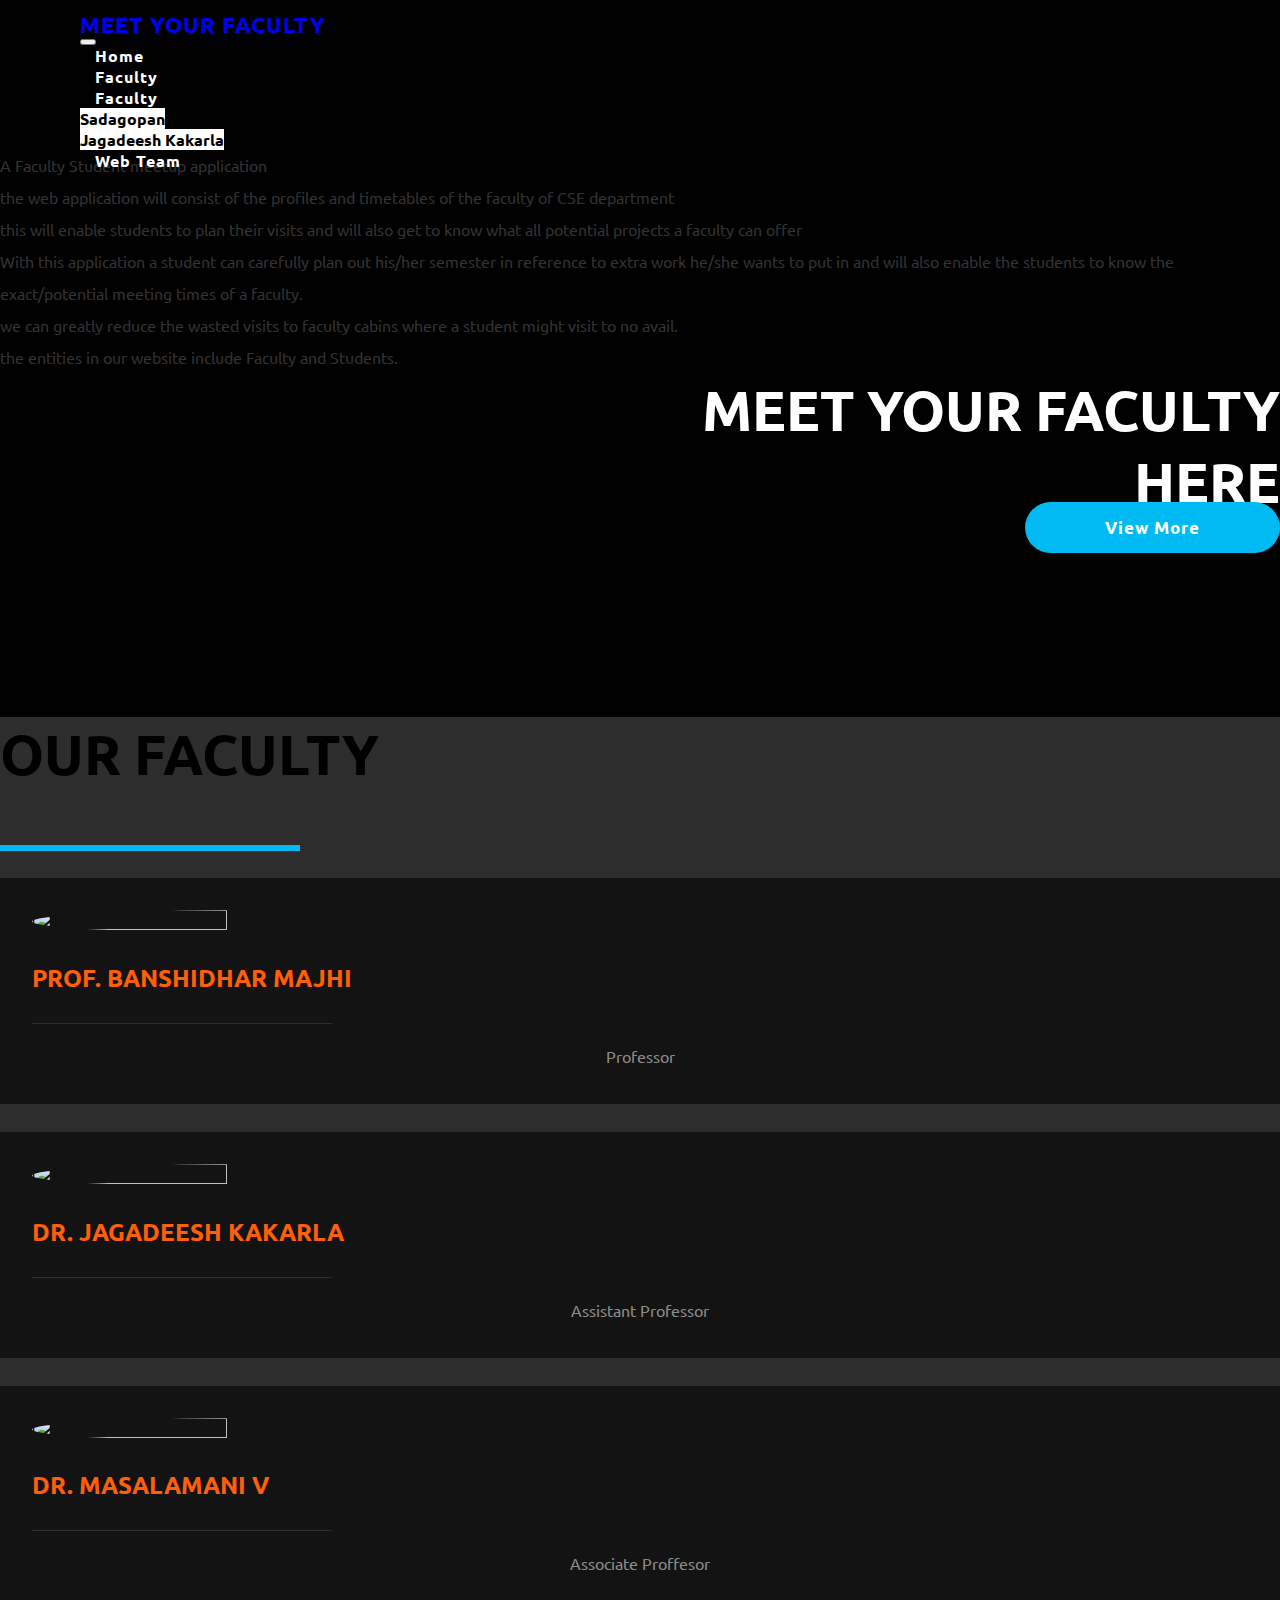
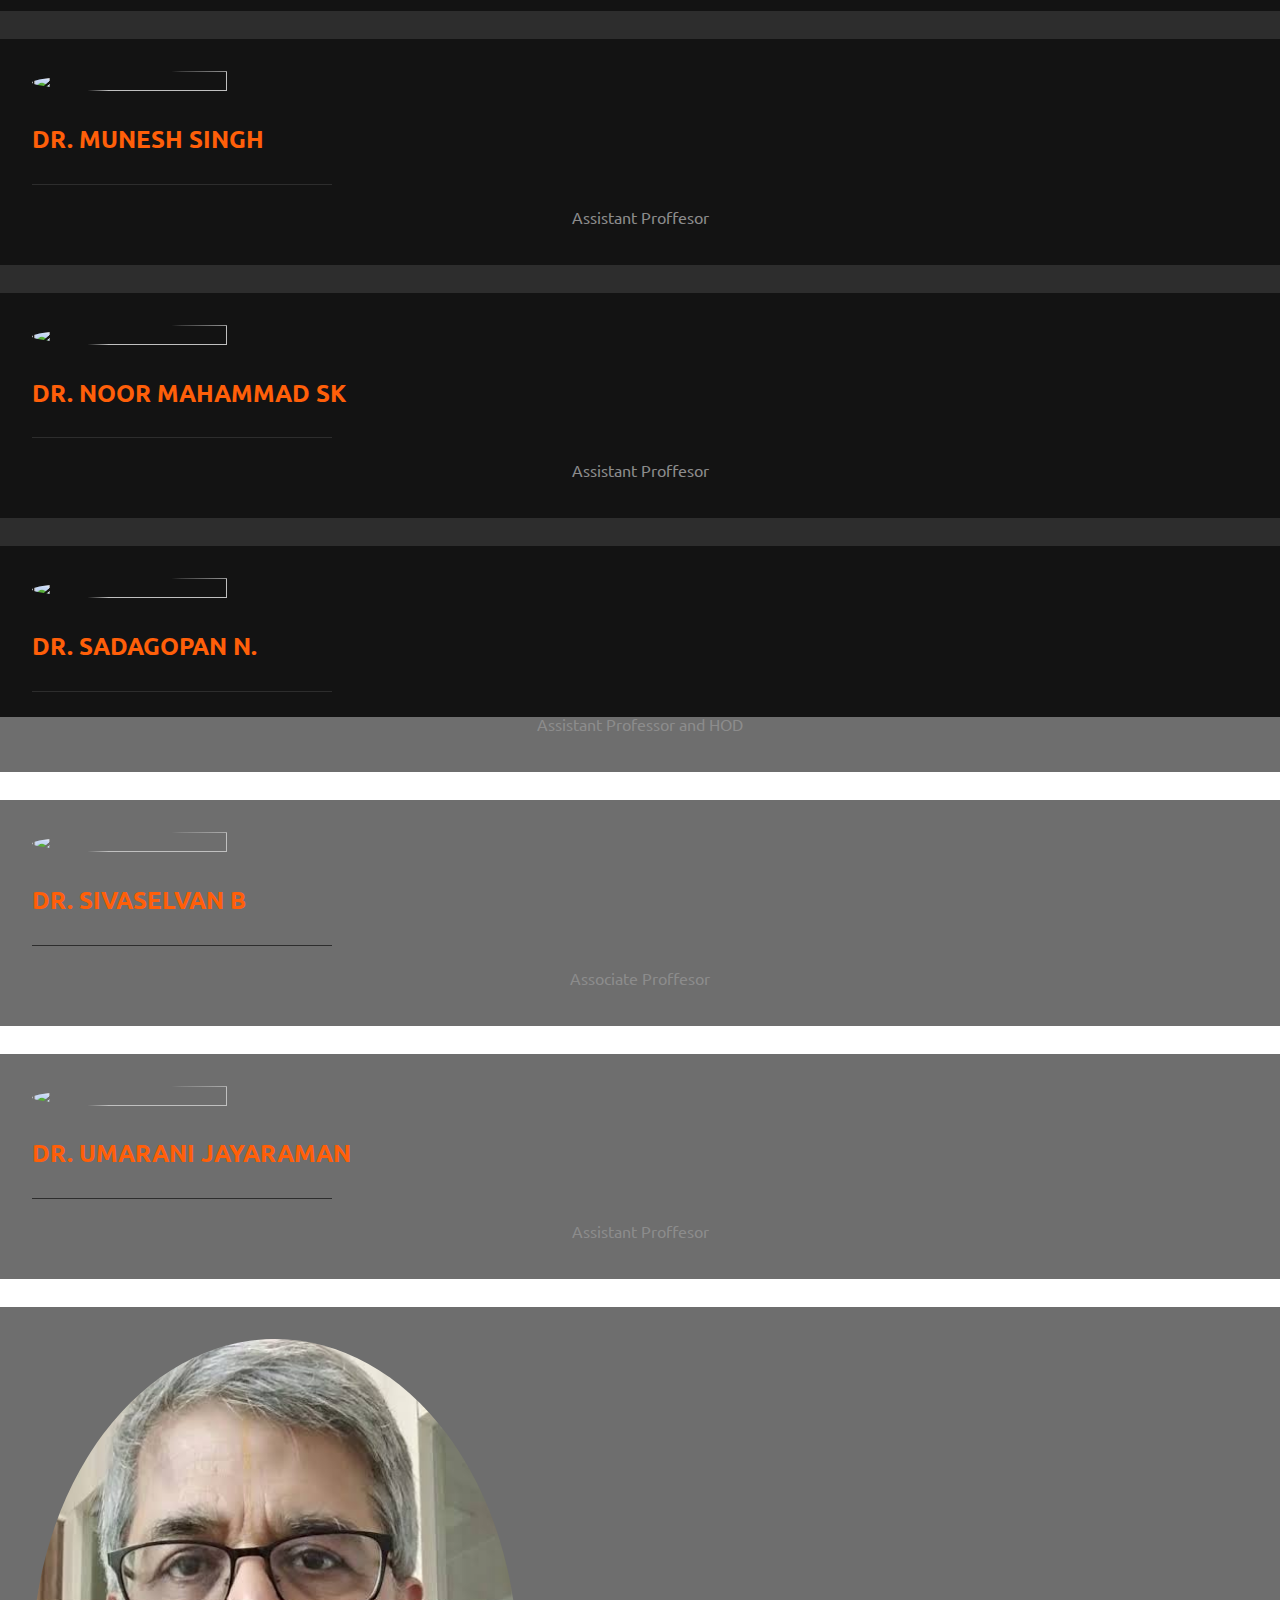
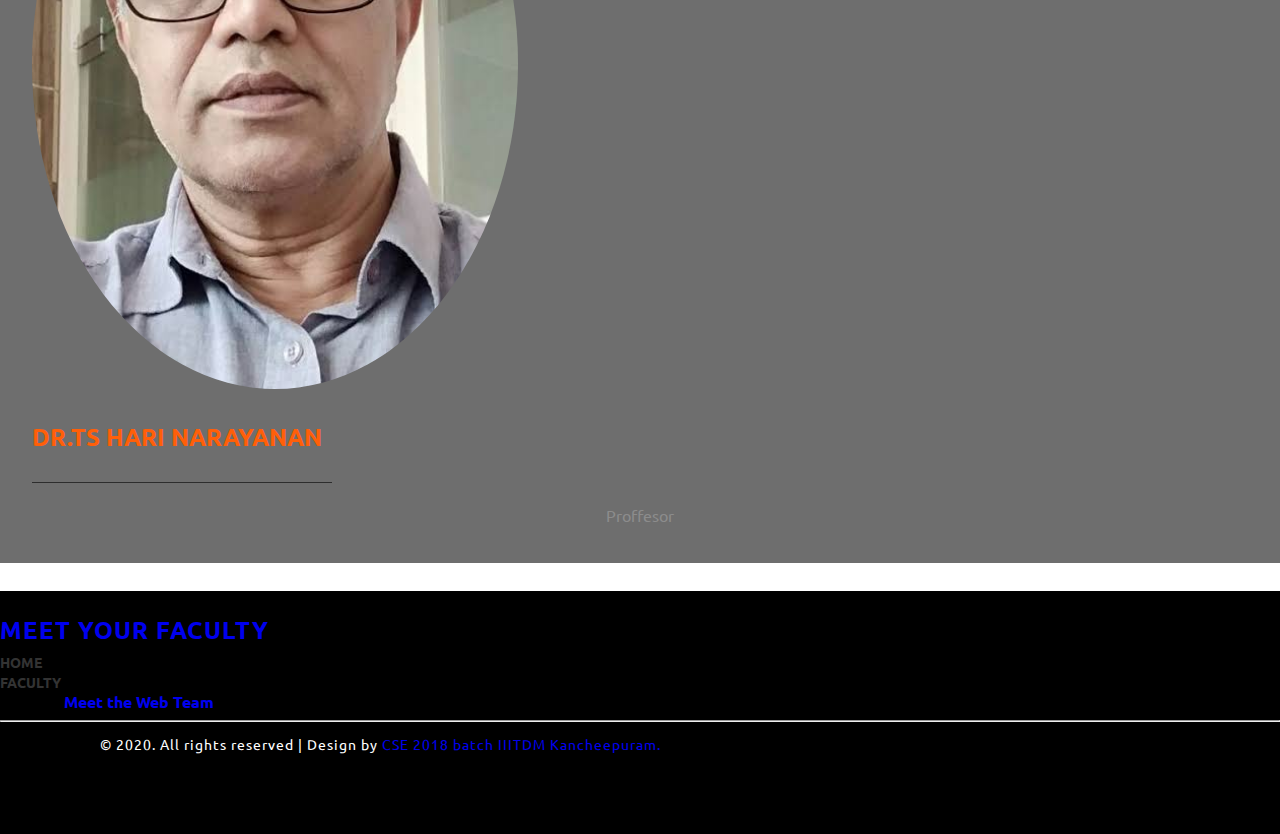
==== index.html @ 8fcb15cd "cpyrt" ====
<!DOCTYPE html>
<html lang="zxx">
  <head>
    <title>Meet your faculty - IIITDM</title>
    <meta name="viewport" content="width=device-width, initial-scale=1" />
    <meta charset="utf-8" />
    <meta
      name="keywords"
      content="Lite Responsive web template, Bootstrap Web Templates, Flat Web Templates, Android Compatible web template, 
	SmartPhone Compatible web template, free WebDesigns for Nokia, Samsung, LG, Sony Ericsson, Motorola web design"
    />
    <script>
      addEventListener(
        "load",
        function() {
          setTimeout(hideURLbar, 0);
        },
        false
      );

      function hideURLbar() {
        window.scrollTo(0, 1);
      }
    </script>
    <!-- Custom Theme files -->
    <link
      href="css/bootstrap.css"
      type="text/css"
      rel="stylesheet"
      media="all"
    />
    <link href="css/style.css" type="text/css" rel="stylesheet" media="all" />
    <!-- font-awesome icons -->
    <link href="css/fontawesome-all.min.css" rel="stylesheet" />
    <!-- //Custom Theme files -->
    <!-- online-fonts -->
    <link
      href="//fonts.googleapis.com/css?family=Ubuntu:300,300i,400,400i,500,500i,700,700i"
      rel="stylesheet"
    />
    <!-- //online-fonts -->
  </head>

  <body>
    <!-- banner -->
    <div class="banner" id="home">
      <!-- header -->
      <header>
        <nav
          class="navbar navbar-expand-lg navbar-light bg-gradient-secondary pt-3"
        >
          <h1>
            <a class="navbar-brand text-white" href="index.html">
              <i class="fab fa-laravel" style="color: rgb(0, 118, 251);"></i>MEET YOUR FACULTY
            </a>
          </h1>
          <button
            class="navbar-toggler ml-md-auto"
            type="button"
            data-toggle="collapse"
            data-target="#navbarSupportedContent"
            aria-controls="navbarSupportedContent"
            aria-expanded="false"
            aria-label="Toggle navigation"
          >
            <span class="navbar-toggler-icon"></span>
          </button>
          <div class="collapse navbar-collapse" id="navbarSupportedContent">
            <ul class="navbar-nav ml-lg-auto text-center">
              <li class="nav-item scroll  mr-3 mt-lg-0 mt-3">
                <a class="nav-link" href="index.html">
                  Home
                </a>
              </li>
              <li class="nav-item  mr-3 mt-lg-0 mt-3">
                <a class="nav-link scroll" href="#services">Faculty</a>
              </li>
              <li class="nav-item dropdown mr-3 mt-lg-0 mt-3">
                <a
                  class="nav-link dropdown-toggle"
                  href="#"
                  id="navbarDropdown"
                  role="button"
                  data-toggle="dropdown"
                  aria-haspopup="true"
                  aria-expanded="false"
                >
                  Faculty
                </a>
                <div class="dropdown-menu" aria-labelledby="navbarDropdown">
                  <a class="dropdown-item scroll" href="#process">Sadagopan</a>
                  <div class="dropdown-divider"></div>
                  <a class="dropdown-item scroll" href="#partners">Jagadeesh Kakarla</a>
                </div>
              </li>
              <li class="nav-item scroll  mr-3 mt-lg-0 mt-3">
                <a class="nav-link" href="webteam.html">
                  Web Team
                </a>
              </li>
            </ul>
          </div>
        </nav>
      </header>
      <!-- //header -->
      <div class="container">
        <!-- banner-text -->
        <div class="banner-text">
          <p style="margin-top: -30px;">
            A Faculty Student meetup application<br />
            the web application will consist of the profiles and timetables of
            the faculty of CSE department<br />
            this will enable students to plan their visits and will also get to
            know what all potential projects a faculty can offer<br />
            With this application a student can carefully plan out his/her
            semester in reference to extra work he/she wants to put in and will
            also enable the students to know the exact/potential meeting times
            of a faculty.<br />
            we can greatly reduce the wasted visits to faculty cabins where a
            student might visit to no avail.<br />
            the entities in our website include Faculty and Students.
          </p>
          <div class="slider-info">
            <h3><span>meet your faculty here </span></h3>
            <a
              class="btn btn-primary mt-lg-5 mt-3 agile-link-bnr scroll"
              href="#services"
              role="button"
              >View More</a
            >
          </div>
        </div>
      </div>
    </div>
    <!-- register -->

    <!-- services -->
    <div class="agileits-services py-5" id="services" style="height: 1600px;">
      <div class="container py-sm-5">
        <div class="title-wthree text-center">
          <h3 class="agile-title   text-white">
            our faculty
          </h3>
          <span style="width: 300px;"></span>
        </div>
        <div class="agileits-services-row row  py-sm-5">
          <div class="col-lg-4 card_space">
            <div class="agileits-services-grids mt-lg-0 mt-5" style="height: 100%;">
              <img
                src="prof_image/prof. Banshidhar Majhi.jpeg"
                alt=""
                class="img-fluid ro"
                style="width:40%;height:40%;border-radius: 50%;"
              />
              <h4 class="sec-title">Prof. Banshidhar Majhi</h4>
              <span style="width: 300px;"></span>
              <center><p>Professor</p></center>
            </div>
          </div>
          <div class="col-lg-4 card_space">
            <div class="agileits-services-grids mt-lg-0 mt-5"style="height: 100%;">
              <img
                src="prof_image/Dr. Jagadeesh Kakarla.jpeg"
                alt=""
                class="img-fluid"
                style="width:40%;height:40%;border-radius: 50%;"
              />
              <h4 class="sec-title">Dr. Jagadeesh Kakarla</h4>
              <span style="width: 300px;"></span>
              <center><p>Assistant Professor</p></center>
            </div>
          </div>
          <div class="col-lg-4 card_space">
            <div class="agileits-services-grids mt-lg-0 mt-5"style="height: 100%;">
              <img
                src="prof_image/Dr. Masalamani V.jpeg"
                alt=""
                class="img-fluid"
                style="width:40%;height:40%;border-radius: 50%;"
              />
              <h4 class="sec-title">Dr. Masalamani V</h4>
              <span style="width: 300px;"></span>
              <center><p>Associate Proffesor</p></center>
            </div>
          </div>
          <div class="col-lg-4 card_space">
            <div class="agileits-services-grids mt-lg-0 mt-5"style="height: 100%;">
              <img
                src="prof_image/Dr. Munesh Singh.png"
                alt=""
                class="img-fluid"
                style="width:40%;height:40%;border-radius: 50%;"
              />
              <h4 class="sec-title">Dr. Munesh Singh</h4>
              <span style="width: 300px;"></span>
              <center><p>Assistant Proffesor</p></center>
            </div>
          </div>
          <div class="col-lg-4 card_space">
            <div class="agileits-services-grids mt-lg-0 mt-5"style="height: 100%;">
              <img
                src="prof_image/Dr. Noor Mahammad SK.jpeg"
                alt=""
                class="img-fluid"
                style="width:40%;height:40%;border-radius: 50%;"
              />
              <h4 class="sec-title">Dr. Noor Mahammad SK</h4>
              <span style="width: 300px;"></span>
              <center><p>Assistant Proffesor</p></center>
            </div>
          </div>
          <div class="col-lg-4 card_space">
            <div class="agileits-services-grids mt-lg-0 mt-5"style="height: 100%;">
              <img
                src="prof_image/Dr. Sadagopan N.jpeg"
                alt=""
                class="img-fluid"
                style="width:40%;height:40%;border-radius: 50%;"
              />
              <h4 class="sec-title">Dr. Sadagopan N.</h4>
              <span style="width: 300px;"></span>
              <center><p>Assistant Professor and HOD</p></center>
            </div>
          </div>
          <div class="col-lg-4 card_space">
            <div class="agileits-services-grids mt-lg-0 mt-5"style="height: 100%;">
              <img
                src="prof_image/Dr. Sivaselvan B.jpeg"
                alt=""
                class="img-fluid"
                style="width:40%;height:40%;border-radius: 50%;"
              />
              <h4 class="sec-title">Dr. Sivaselvan B</h4>
              <span style="width: 300px;"></span>
              <center><p>Associate Proffesor</p></center>
            </div>
          </div>
          <div class="col-lg-4 card_space">
            <div class="agileits-services-grids mt-lg-0 mt-5"style="height: 100%;">
              <img
                src="prof_image/Dr. Umarani Jayaraman.jpeg"
                alt=""
                class="img-fluid"
                style="width:40%;height:40%;border-radius: 50%;"
              />
              <h4 class="sec-title">Dr. Umarani Jayaraman</h4>
              <span style="width: 300px;"></span>
              <center><p>Assistant Proffesor</p></center>
            </div>
          </div>
          <div class="col-lg-4 card_space">
            <div class="agileits-services-grids mt-lg-0 mt-5"style="height: 100%;">
              <img
                src="prof_image/TSH.jpeg"
                alt=""
                class="img-fluid"
                style="width:40%;height:40%;border-radius: 50%;"
              />
              <h4 class="sec-title">Dr.TS Hari Narayanan</h4>
              <span style="width: 300px;"></span>
              <center><p>Proffesor</p></center>
            </div>
          </div>
        </div>
      </div>
    <!-- //services -->
    <!-- //container -->
    <!-- //banner -->
    <!-- //contact -->
    <div class="text-sm-left text-center" style="background-color: black;">
      <div class="container py-4 py-sm-5"  >
        <h2>
          <a class="navbar-brand text-white" href="index.html">
            <i class="fab fa-laravel"></i> Meet your faculty
          </a>
        </h2>
        <div class="row py-sm-5 py-3">
          <div class="col-lg-2 col-md-4 col-sm-6">
            <ul class="list-agileits">
              <li>
                <a href="#home" class="nav-link scroll"> Home </a>
              </li>
              <li class="my-2">
                <a href="#services" class="nav-link scroll"> Faculty </a>
              </li>
              <!-- <li class="mb-2">
                <a href="#partners" class="nav-link scroll "> </a>
              </li>
              <li>
                <a href="#contact" class="nav-link scroll"> </a>
              </li>
            </ul> -->
          </div>
          <div class="col-lg-2 col-md-4 col-sm-6 mt-sm-5">
            <ul class="list-agileits">
              <li>
                <a href="#register" class="nav-link scroll"> </a>
              </li>
              <li class="my-2">
                <a href="#" class="nav-link"> </a>
              </li>
              <li class="my-2">
                <a href="#" class="nav-link"> </a>
              </li>
            </ul>
          </div>
          <div class="offset-lg-5"></div>
          <div class="col-lg-3 col-md-4 footer-end-grid mt-md-0 mt-sm-5">
            <!-- <div class="fv3-contact">
              <span class="fas fa-phone mr-2"></span>
              <p class="d-inline"></p>
            </div>
            <div class="fv3-contact">
              <span class="fas fa-mobile mr-2"></span>
              <p class="d-inline"></p>
            </div>
            <div class="fv3-contact">
              <span class="fas fa-envelope-open mr-2"></span>
              <p class="d-inline">
                <a href="mailto:example@email.com"></a>
              </p> -->
              <a href="webteam.html" target="blank" ><strong> Meet the Web Team </strong> </a>
            </div>
          </div>
        </div>
        <hr />
        <div class="d-flex justify-content-between pt-lg-5   footer-bottom-cpy" style="padding-bottom: 3%;">
          <div class="cpy-right text-center">
            <p style="margin-left: 100px;">
              © 2020. All rights reserved | Design by
              <a href="http://w3layouts.com" class="text-white">
                CSE 2018 batch IIITDM Kancheepuram.</a
              >
            </p>
          </div>
          <div class="social-icons pb-md-0 pb-4" style="margin-right: 200px;">
            <ul class="social-iconsv2 agileinfo text-center">
              <li class="ml-lg-5">
                <a href="#">
                  <i class="fab fa-facebook-f"></i>
                </a>
              </li>
              <li>
                <a href="#">
                  <i class="fab fa-twitter"></i>
                </a>
              </li>
              <li>
                <a href="#">
                  <i class="fab fa-google-plus-g"></i>
                </a>
              </li>
              <li>
                <a href="#">
                  <i class="fab fa-linkedin-in"></i>
                </a>
              </li>
            </ul>
          </div>
        </div>
      </div>
    <!-- //footer -->
    <!-- js -->
    <script src="js/jquery-2.2.3.min.js"></script>
    <!-- //js -->
    <!-- script for password match -->
    <script>
      window.onload = function() {
        document.getElementById("password1").onchange = validatePassword;
        document.getElementById("password2").onchange = validatePassword;
      };

      function validatePassword() {
        var pass2 = document.getElementById("password2").value;
        var pass1 = document.getElementById("password1").value;
        if (pass1 != pass2)
          document
            .getElementById("password2")
            .setCustomValidity("Passwords Don't Match");
        else document.getElementById("password2").setCustomValidity("");
        //empty string means no validation error
      }
    </script>
    <!-- script for password match -->
    <!-- start-smooth-scrolling -->
    <script src="js/move-top.js"></script>
    <script src="js/easing.js"></script>
    <script>
      jQuery(document).ready(function($) {
        $(".scroll").click(function(event) {
          event.preventDefault();

          $("html,body").animate(
            {
              scrollTop: $(this.hash).offset().top
            },
            1000
          );
        });
      });
    </script>
    <!-- //end-smooth-scrolling -->
    <!-- smooth-scrolling-of-move-up -->
    <script>
      $(document).ready(function() {
        /*
            var defaults = {
                containerID: 'toTop', // fading element id
                containerHoverID: 'toTopHover', // fading element hover id
                scrollSpeed: 1200,
                easingType: 'linear' 
            };
            */

        $().UItoTop({
          easingType: "easeOutQuart"
        });
      });
    </script>
    <script src="js/SmoothScroll.min.js"></script>
    <!-- //smooth-scrolling-of-move-up -->
    <!-- Bootstrap core JavaScript
================================================== -->
    <!-- Placed at the end of the document so the pages load faster -->
    <script src="js/bootstrap.js"></script>
  </body>
</html>
---- css/style.css ----
/*--Author: W3Layouts
	Author URL: http://w3layouts.com
	License: Creative Commons Attribution 3.0 Unported
	License URL: http://creativecommons.org/licenses/by/3.0/
 --*/

body {
  margin: 0;
  font-family: "Ubuntu", sans-serif;
  background: #fff;
}

body a,
.slider-info a {
  transition: 0.5s all;
  -webkit-transition: 0.5s all;
  -moz-transition: 0.5s all;
  -o-transition: 0.5s all;
  -ms-transition: 0.5s all;
  text-decoration: none;
  outline: none;
}

.card_space {
  margin-bottom: 28px;
}

h1,
h2,
h3,
h4,
h5,
h6 {
  margin: 0;
  font-family: "Ubuntu", sans-serif;
}

p {
  margin: 0;
  color: #333;
  font-size: 1em;
  line-height: 2;
}

ul {
  margin: 0;
  padding: 0;
}

ul {
  list-style-type: none;
}

body a:hover {
  text-decoration: none;
}

body a:focus {
  outline: none;
  text-decoration: none;
}

.list-group-item {
  background-color: transparent;
}

/*-- bottom-to-top --*/

#toTop {
  display: none;
  text-decoration: none;
  position: fixed;
  bottom: 24px;
  right: 3%;
  overflow: hidden;
  z-index: 999;
  width: 32px;
  height: 32px;
  border: none;
  text-indent: 100%;
  background: url(../images/move-top.png) no-repeat 0px 0px;
}

#toTopHover {
  width: 32px;
  height: 32px;
  display: block;
  overflow: hidden;
  float: right;
  opacity: 0;
  -moz-opacity: 0;
  filter: alpha(opacity=0);
}

/*-- //bottom-to-top --*/

/* header */

header h1,
footer h2 {
  line-height: 0;
}

.navbar-light {
  padding: 1em 5em;
  position: absolute;
  z-index: 999;
  width: 100%;
  left: 0;
}

a.navbar-brand {
  font-family: "Ubuntu", sans-serif;
  text-transform: uppercase;
  font-weight: 800;
  font-size: 0.7em;
  letter-spacing: 1px;
}

a.navbar-brand i {
  color: rgba(0, 0, 0, 0.18);
  font-size: 2em;
}

.navbar-light .navbar-nav .nav-link {
  font-weight: 600;
  text-transform: capitalize;
  color: #fff;
  padding: 4px 15px;
  letter-spacing: 1px;
  -webkit-transition: 0.5s all ease;
  -moz-transition: 0.5s all ease;
  -o-transition: 0.5s all ease;
  -ms-transition: 0.5s all ease;
}

.navbar-light .navbar-nav .nav-link:hover,
.navbar-light .navbar-nav .nav-link:focus,
.navbar-light .navbar-nav .show > .nav-link,
.navbar-light .navbar-nav .active > .nav-link,
.navbar-light .navbar-nav .nav-link.show,
.navbar-light .navbar-nav .nav-link.active {
  color: #000000;
  background: #fff;
  border-radius: 5px;
  box-shadow: 0 20px 5px -10px rgba(0, 0, 0, 0.15);
  transform: translateY(5px);
  transform: translateY(5px);
  -ms-transform: translateY(5px);
  -o-transform: translateY(5px);
  -webkit-transform: translateY(5px);
}

.dropdown-item {
  color: #fff;
}

.dropdown-item,
.dropdown-item.active,
.dropdown-item:active {
  background-color: white;
  color: #000 !important;
  font-weight: 600;
}

.w3ls-btn {
  letter-spacing: 1px;
  font-weight: 600;
  background: transparent;
  border: 2px solid #fff;
  padding: 4px 15px;
  background: #eee;
}

/*-- //header --*/

/* banner */

.banner {
  background-color: #000;
  /*background: url() center no-repeat;
	-webkit-background-size: cover;
	-moz-background-size: cover;
	-o-background-size: cover;
	-ms-background-size: cover;
	background-size: cover;
	position: relative; */
}

.inner-banner {
  background: url(../images/bg.jpg) no-repeat;
  -webkit-background-size: cover;
  -moz-background-size: cover;
  -o-background-size: cover;
  -ms-background-size: cover;
  background-size: cover;
  min-height: 200px;
  position: relative;
}

.banner-text {
  padding: 14vw 0;
  box-sizing: border-box;
}

.slider-info {
  text-align: right;
  width: 600px;
  margin-left: auto;
}

.slider-info h3 {
  font-size: 4em;
  text-transform: uppercase;
  color: #fff;
  font-weight: 600;
}

.agile-link-bnr {
  padding: 15px 80px;
  color: #fff;
  font-weight: 600;
  letter-spacing: 1px;
  font-size: 17px;
  background: #00bbf3;
  border: none;
  border-radius: 30px;
}

.agile-link-cnt {
  padding: 15px 40px;
  color: #fff;
  letter-spacing: 2px;
  font-size: 16px;
  background: #00bbf3;
  border: none;
  border-radius: 30px;
  text-transform: uppercase;
}

footer {
  background: #000;
}

.fv3-contact {
  padding: 0.5rem 1rem;
}

ul.social-iconsv2 li {
  display: inline-block;
  border-radius: 50%;
}

ul.social-iconsv2 li a {
  text-decoration: none;
  font-size: 16px;
}

ul.social-iconsv2 li a i.fab {
  font-size: 18px;
  line-height: 38px;
  width: 30px;
  height: 37px;
  color: #000;
  margin-right: 15px;
  border-radius: 50%;
  background-color: transparent;
  transition: all 0.5s ease-in-out;
  -webkit-transition: all 0.5s ease-in-out;
  -moz-transition: all 0.5s ease-in-out;
  -o-transition: all 0.5s ease-in-out;
  -ms-transition: all 0.5s ease-in-out;
}

ul.list-agileits li a {
  color: #333;
  text-transform: uppercase;
  font-weight: 600;
  font-size: 14px;
}

ul.social-iconsv2 li:first-child a {
  color: #3b5998;
}

ul.social-iconsv2 li:last-child {
  color: #287bbc;
}

.fv3-contact p {
  font-weight: 600;
}

.fv3-contact p a {
  color: #333;
}

/* //banner */

.cpy-right p {
  letter-spacing: 1px;
  font-size: 14px;
  color: #fff;
}

/* //end fixed social */

/* login */

.modal-content {
  position: relative;
  display: -webkit-box;
  display: -ms-flexbox;
  display: flex;
  -webkit-box-orient: vertical;
  -webkit-box-direction: normal;
  -ms-flex-direction: column;
  flex-direction: column;
  width: 100%;
  pointer-events: auto;
  border: 10px solid rgba(0, 0, 0, 0.19);
  border-radius: 0.3rem;
  outline: 0;
  color: #fff;
  font-family: "Ubuntu", sans-serif;
  background: #fff;
}

.right-w3l input[type="submit"] {
  background: #00bbf3;
  border: none;
  color: #fff;
  font-size: 1em;
  text-transform: uppercase;
  font-weight: 600;
  letter-spacing: 1px;
  font-family: "Ubuntu", sans-serif;
  cursor: pointer;
}

.col-form-label {
  text-transform: uppercase;
  font-weight: 600;
  color: #000;
  font-size: 13px;
  letter-spacing: 1px;
}

.modal-header {
  background: #fff;
  color: #000;
  border: none;
  text-transform: uppercase;
  margin: 0 auto;
}

.modal-body {
  position: relative;
  -webkit-box-flex: 1;
  -ms-flex: 1 1 auto;
  flex: 1 1 auto;
  padding: 1rem;
}

/* //modal */

/*--register--*/

.w3-register {
  background: #fff;
}

.register-bottom p span {
  color: #ff5f09;
  font-size: 1.5em;
  text-transform: uppercase;
  margin-left: 5px;
}

h3.agile-title {
  font-size: 4em;
  text-transform: uppercase;
  font-weight: 800;
  color: #000;
  margin-bottom: 1em;
}

.register-bottom h5 {
  color: #777;
  font-size: 1.5em;
  border-top: 1px solid rgba(0, 0, 0, 0.1);
}

.register-bottom h5 i {
  color: #000;
}

.title-wthree span {
  background: #00bbf3;
  width: 50px;
  height: 6px;
  margin: 0 0 1.5em;
  display: inline-block;
}

.fv3-register h6 {
  text-transform: uppercase;
  color: #000;
  margin-bottom: 10px;
}

.address h5 {
  color: #000;
  text-transform: capitalize;
  font-size: 1.1em;
}

.address p a,
p.c-txt {
  color: #777;
}

.address p a:hover {
  color: #000;
}

form.register-wthree label {
  line-height: 2.5;
  color: #000;
  font-weight: 600;
  text-transform: uppercase;
}

form.register-wthree label span {
  color: #00bbf3;
}

.btn-agile {
  background: #000;
  color: #fff;
  padding: 15px 10px;
  border-radius: 30px;
  text-transform: uppercase;
  font-weight: 600;
  letter-spacing: 1px;
}

form.register-wthree .form-control {
  border-radius: 0;
  border: none;
  background: #eee;
}

.register-top1 h5 {
  font-size: 2em;
}

.address h5 {
  font-size: 1.5em;
}

/*--//register--*/

/* services */

#services {
  background: #2d2d2d;
}

h4.sec-title {
  margin: 1.2em 0;
  text-transform: uppercase;
  color: #ff5f09;
  font-size: 1.5em;
}

h4.sec-title1 {
  margin: 0 1.2em;
  text-transform: uppercase;
  color: #000;
  font-size: 1.5em;
}

.agileits-services-grids i {
  font-size: 2em;
  color: #d56e9b;
  width: 50px;
  height: 50px;
  line-height: 50px;
  text-align: center;
  box-shadow: 7px 4px 5px rgba(0, 0, 0, 0.37);
  border-radius: 50%;
}

.agileits-services-grids p {
  color: #8c8c8c;
}

.agileits-services-grids span {
  width: 70px;
  height: 1px;
  background: #2d2d2d;
  display: block;
  margin-bottom: 1em;
}

.agileits-services-grids {
  background: rgba(0, 0, 0, 0.57);
  padding: 2em;
}

a.service-btn {
  background: #77bce7;
  color: #fff;
  font-size: 12px;
  text-transform: capitalize;
  padding: 6px 15px;
  display: inline-block;
  margin: 10px 0 0;
  border-radius: 5px;
  letter-spacing: 1px;
}

/*-- //services --*/

/* process */

h4.sec-title1.flow-odd {
  margin-right: 4em;
  margin-left: 0;
}

span.process-circle {
  display: block;
  background: #ff5f09;
  width: 25px;
  height: 25px;
  border-radius: 50%;
  border: 5px solid #fbdcce;
}

.process-direction {
  position: absolute;
  border-top: 3px dotted #4bafe8;
  transform: rotate(115deg);
  left: -62%;
  width: 91%;
  top: 253px;
}

.process-direction2 {
  position: absolute;
  border-top: 3px dotted #4bafe8;
  transform: rotate(64deg);
  left: -61%;
  width: 90%;
  top: -234px;
}

ul.partners-icon li i {
  font-size: 9em;
  color: #777;
}

ul.partners-icon li {
  display: inline-block;
  margin: 0 2em;
}

/* //process */

/* contact */

#partners {
  background: url(../images/partners.jpg) center no-repeat;
  background-size: cover;
}

textarea {
  height: 200px;
  resize: none;
}

/* //contact */

footer {
  background: url(../images/footer.jpg) center no-repeat;
  background-size: cover;
}

.fv3-contact span {
  color: #eee;
}

h2 a.navbar-brand {
  font-family: "Ubuntu", sans-serif;
  text-transform: uppercase;
  font-weight: 800;
  font-size: 1em;
}

h2 a.navbar-brand i {
  color: rgba(0, 0, 0, 0.18);
  font-size: 2em;
}

.form-control:focus {
  box-shadow: 0 0 0 0.2rem rgba(0, 123, 255, 0);
}

.footer-end-grid {
  padding-left: 4em;
}

/* -- Responsive code -- */

@media screen and (max-width: 1600px) {
}

@media screen and (max-width: 1440px) {
}

@media screen and (max-width: 1366px) {
}

@media screen and (max-width: 1280px) {
  .slider-info h3 {
    font-size: 3.5em;
  }
  h3.agile-title {
    font-size: 3.5em;
  }
}

@media screen and (max-width: 1080px) {
  .slider-info h3 {
    font-size: 3.2em;
  }
  .footer-end-grid {
    padding-left: 0em;
  }
  ul.partners-icon li i {
    font-size: 7em;
  }
  h4.sec-title1.flow-odd {
    margin-right: 0.5em;
  }
  .process-direction {
    transform: rotate(117deg);
    left: -67%;
    width: 97%;
    top: 235px;
  }
  .process-direction2 {
    transform: rotate(63deg);
    left: -66%;
    width: 97%;
    top: -208px;
  }
}

@media screen and (max-width: 1050px) {
}

@media screen and (max-width: 1024px) {
}

@media screen and (max-width: 991px) {
  .navbar-collapse {
    background: #00bbf3;
    padding: 1em;
  }
  .dropdown-menu.show {
    text-align: center;
  }
  h3.agile-title {
    font-size: 3em;
  }
  ul.partners-icon li {
    margin: 0 1em;
  }
  ul.partners-icon li i {
    font-size: 6em;
  }
  .process-direction,
  span.process-circle,
  .process-direction2 {
    display: none;
  }
  h4.sec-title1 {
    margin: 0;
  }
}

@media screen and (max-width: 900px) {
}

@media screen and (max-width: 800px) {
  .slider-info h3 {
    font-size: 2.8em;
  }
  .agile-link-cnt {
    padding: 10px 30px;
    letter-spacing: 1px;
    font-size: 15px;
  }
}

@media screen and (max-width: 768px) {
  .agile-link-bnr {
    padding: 9px 48px;
    font-size: 15px;
  }
  h3.agile-title {
    font-size: 2.5em;
  }
}

@media screen and (max-width: 736px) {
  .slider-info {
    width: 547px;
    padding-top: 3em;
  }
  ul.partners-icon li i {
    font-size: 4.5em;
  }
  .footer-bottom-cpy {
    display: flex;
    flex-direction: column;
  }
  .cpy-right {
    order: 1;
    max-width: 100%;
  }
  social-icons {
    order: 0;
  }
}

@media screen and (max-width: 667px) {
  .slider-info h3 {
    font-size: 2.5em;
  }
}

@media screen and (max-width: 640px) {
}

@media screen and (max-width: 600px) {
  .slider-info {
    width: auto;
  }
  .slider-info h3 {
    font-size: 2.3em;
  }
}

@media screen and (max-width: 568px) {
  h3.agile-title {
    font-size: 1.8em;
  }
  .btn-agile {
    padding: 10px;
  }
  .slider-info h3 {
    font-size: 1.8em;
  }
  form.register-wthree label {
    font-size: 0.9em;
  }
}

@media screen and (max-width: 480px) {
  .navbar-light {
    padding: 1em 2em;
  }
  ul.partners-icon li i {
    font-size: 3.5em;
  }
  h4.sec-title1 {
    font-size: 1.2em;
  }
  .agile-link-bnr {
    padding: 7px 30px;
    font-size: 14px;
  }
  .agile-link-cnt {
    padding: 8px 30px;
    letter-spacing: 0px;
    font-size: 14px;
  }
}

@media screen and (max-width: 414px) {
  a.navbar-brand i {
    font-size: 1.5em;
  }
  ul.partners-icon li {
    margin: 0 0.5em;
  }
}

@media screen and (max-width: 384px) {
  .agile-link-bnr {
    padding: 6px 25px;
    font-size: 14px;
    letter-spacing: 0;
  }
  h3.agile-title {
    font-size: 1.5em;
  }
  ul.partners-icon li {
    display: block;
  }
}

@media screen and (max-width: 375px) {
  .slider-info h3 {
    font-size: 1.6em;
  }
}

@media screen and (max-width: 320px) {
  .register-bottom h5 {
    font-size: 1.3em;
  }
}

/* -- //Responsive code -- */
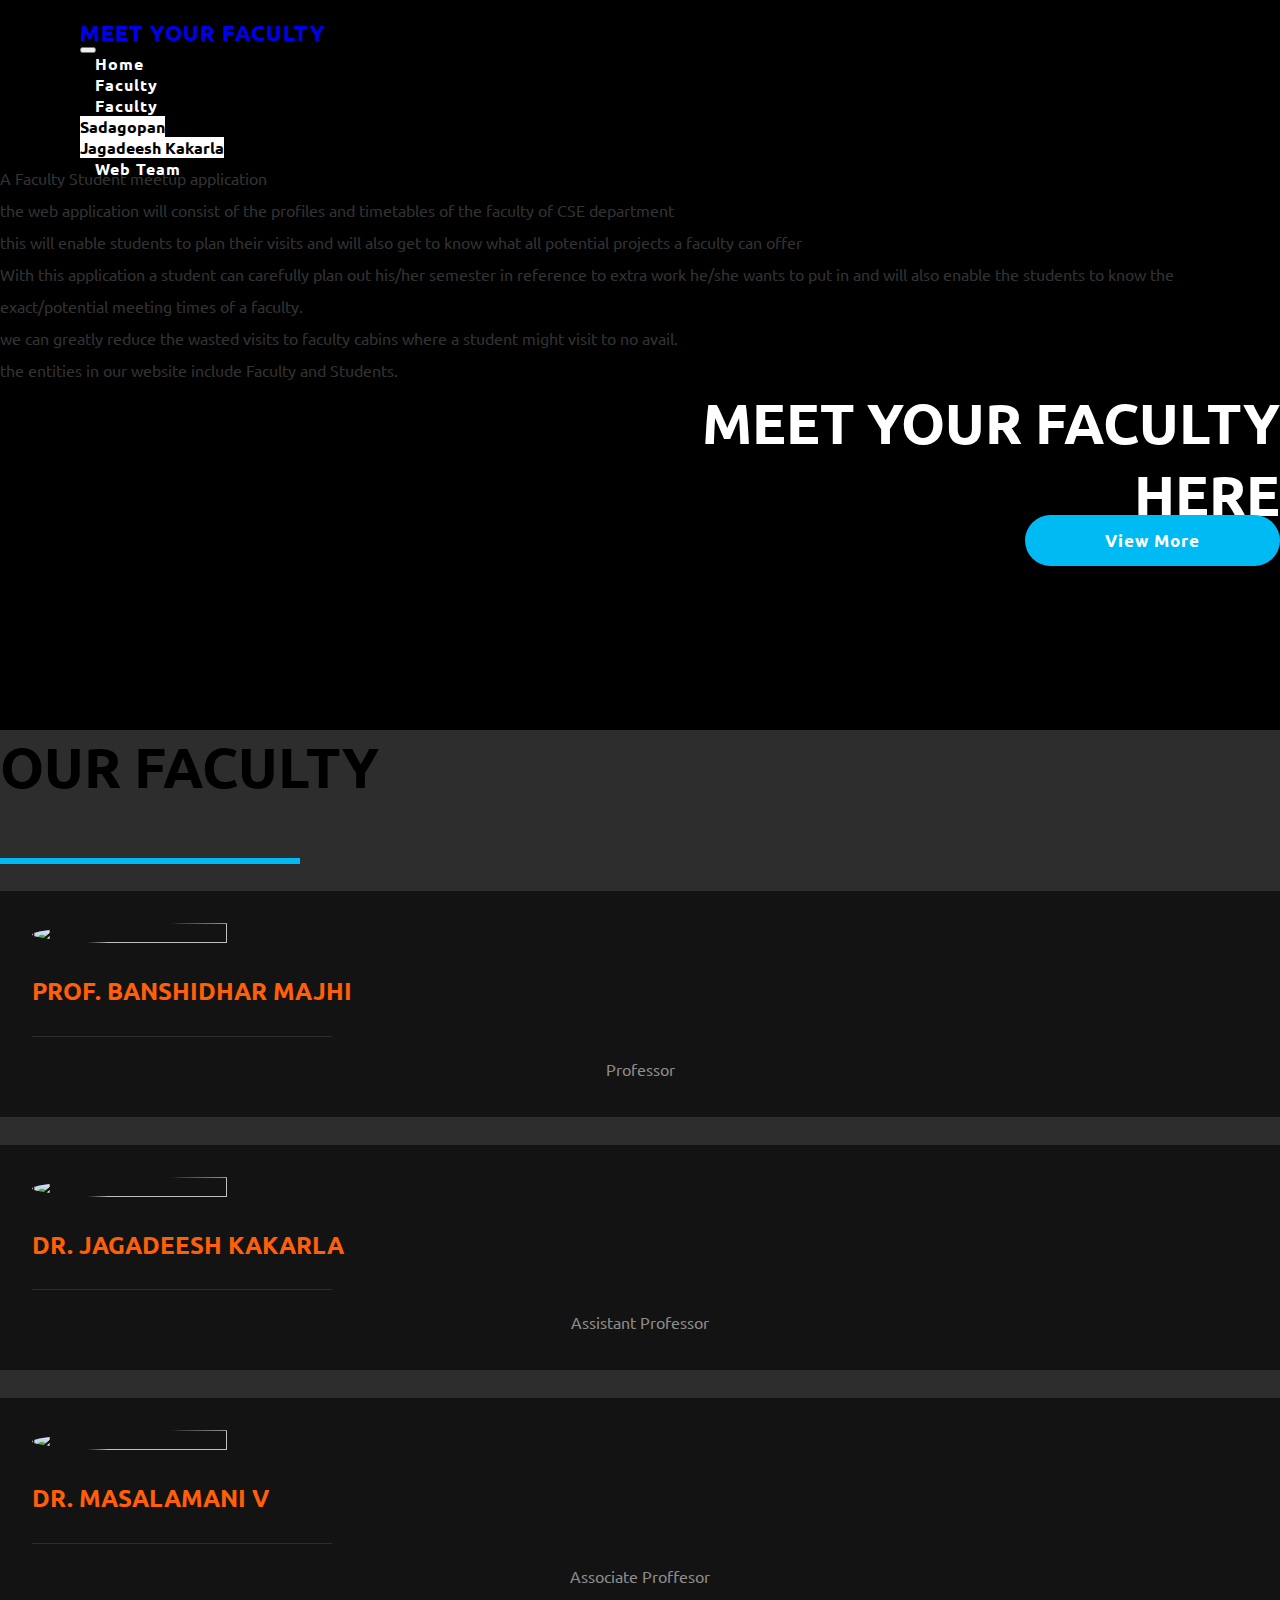
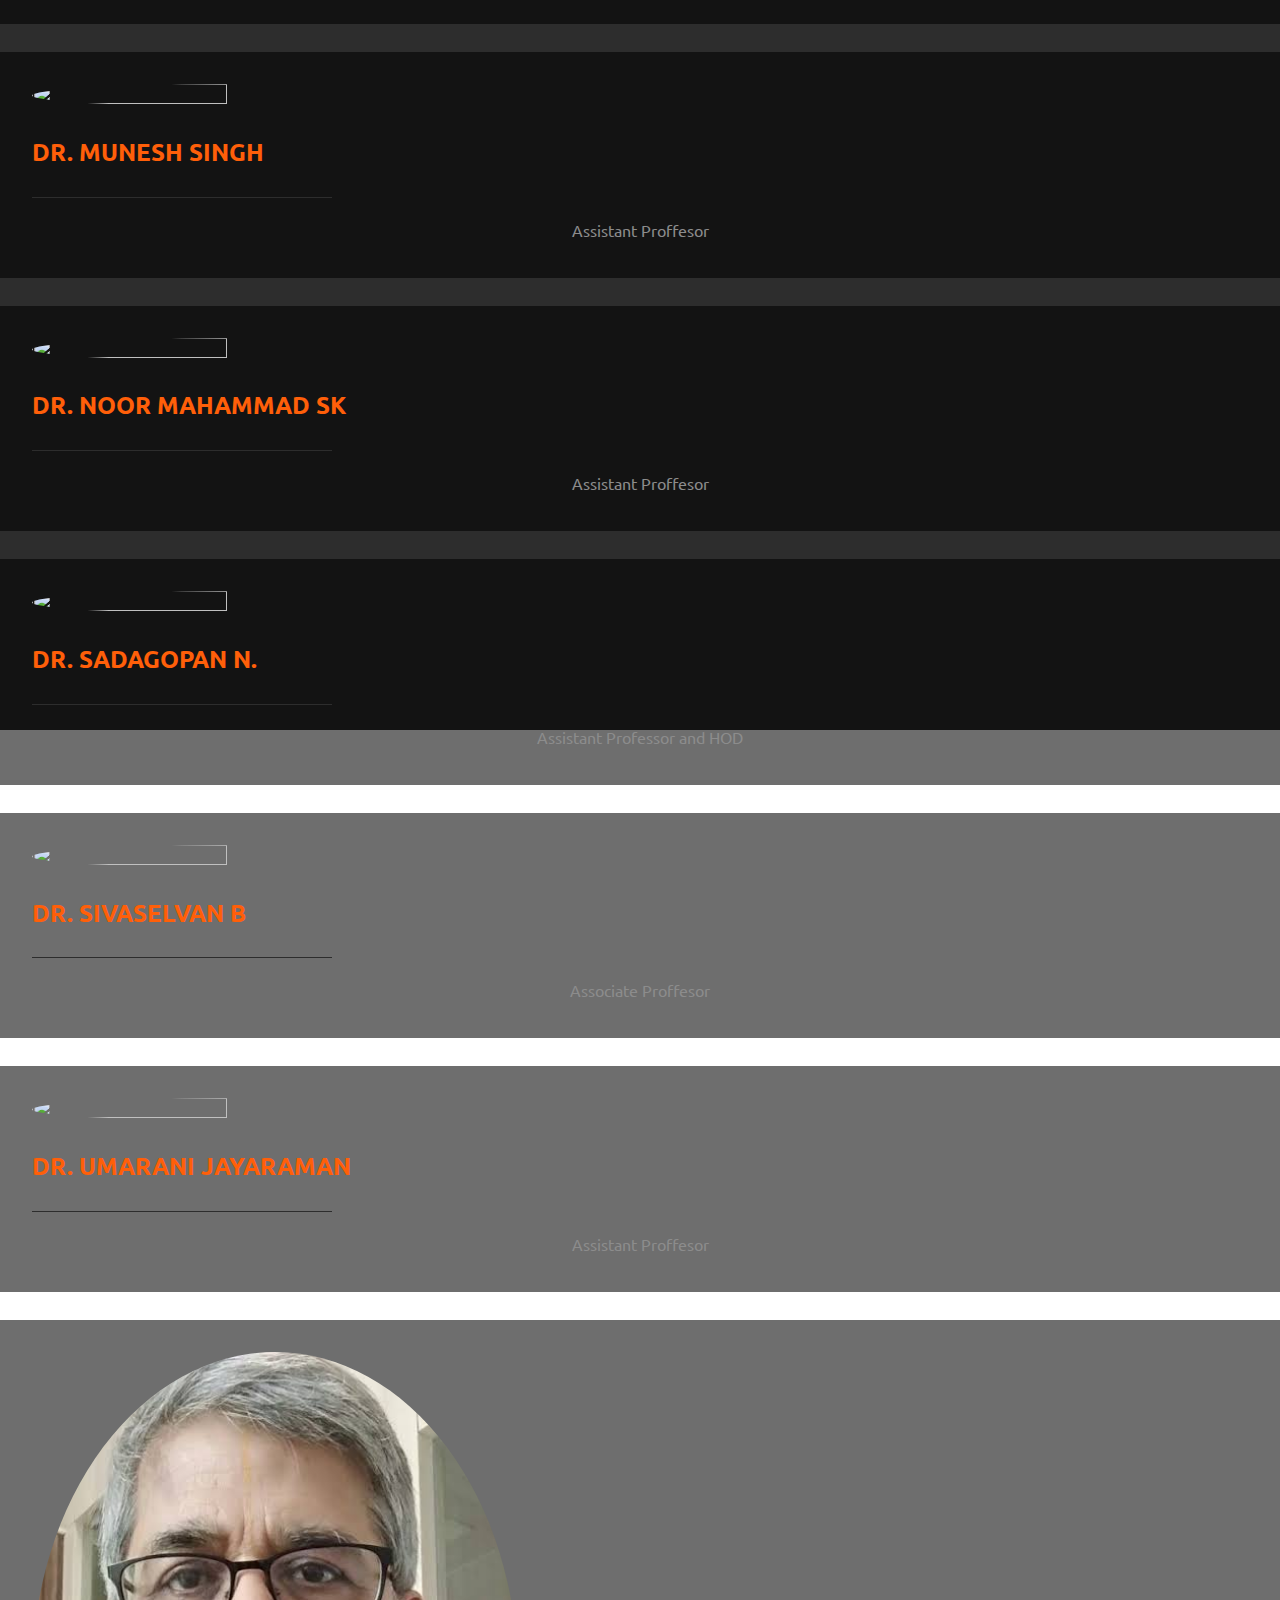
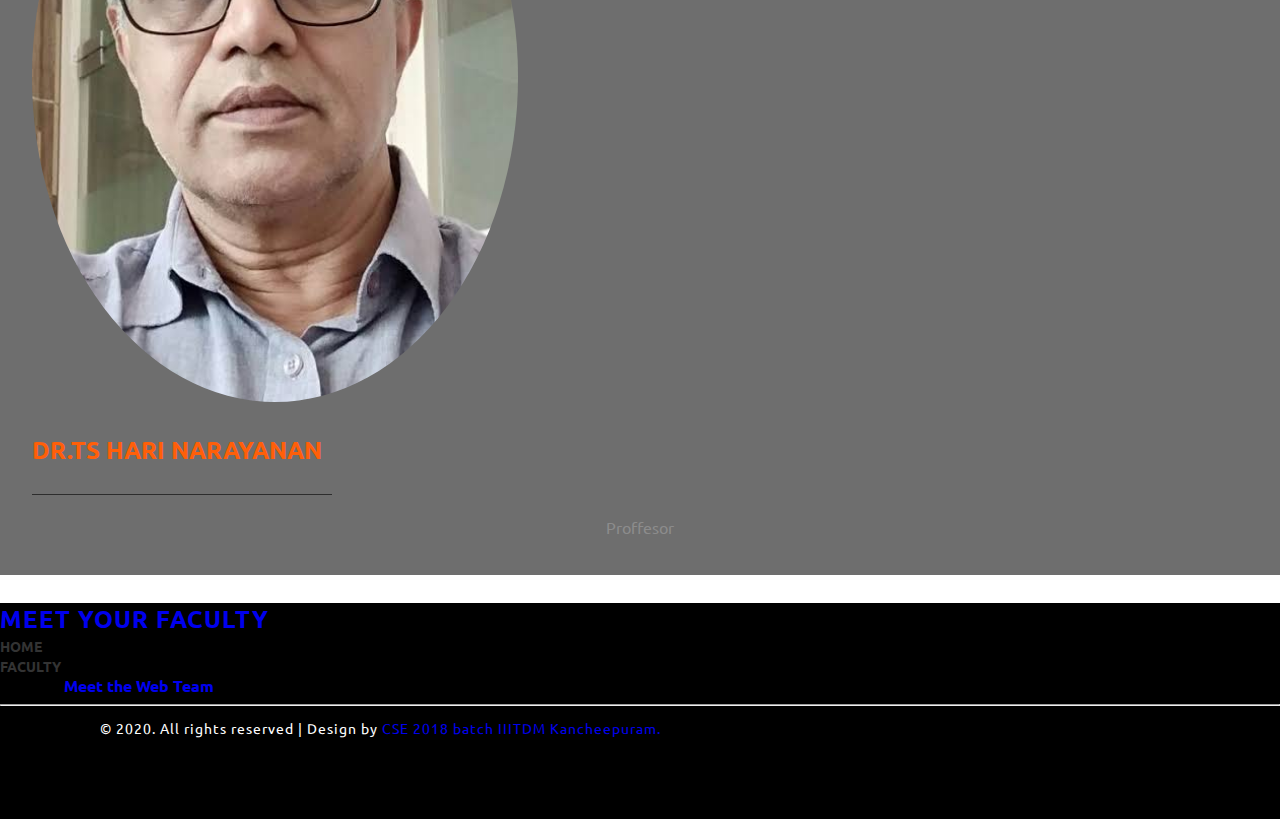
==== commit 602f59d6: "upd" ====
--- a/index.html
+++ b/index.html
@@ -48,10 +48,12 @@
       <header>
         <nav
           class="navbar navbar-expand-lg navbar-light bg-gradient-secondary pt-3"
+          
         >
           <h1>
             <a class="navbar-brand text-white" href="index.html">
-              <i class="fab fa-laravel" style="color: rgb(0, 118, 251);"></i>MEET YOUR FACULTY
+              <!-- <i class="fab fa-laravel" style="color: rgb(0, 118, 251);"></i> -->
+              MEET YOUR FACULTY
             </a>
           </h1>
           <button
@@ -145,17 +147,19 @@
         </div>
         <div class="agileits-services-row row  py-sm-5">
           <div class="col-lg-4 card_space">
-            <div class="agileits-services-grids mt-lg-0 mt-5" style="height: 100%;">
-              <img
-                src="prof_image/prof. Banshidhar Majhi.jpeg"
-                alt=""
-                class="img-fluid ro"
-                style="width:40%;height:40%;border-radius: 50%;"
-              />
-              <h4 class="sec-title">Prof. Banshidhar Majhi</h4>
-              <span style="width: 300px;"></span>
-              <center><p>Professor</p></center>
-            </div>
+            <a href="slots.html" target="blank">
+              <div class="agileits-services-grids mt-lg-0 mt-5" style="height: 100%;">
+                <img
+                  src="prof_image/prof. Banshidhar Majhi.jpeg"
+                  alt=""
+                  class="img-fluid ro"
+                  style="width:40%;height:40%;border-radius: 50%;"
+                />
+                <h4 class="sec-title">Prof. Banshidhar Majhi</h4>
+                <span style="width: 300px;"></span>
+                <center><p>Professor</p></center>
+              </div>
+            </a>
           </div>
           <div class="col-lg-4 card_space">
             <div class="agileits-services-grids mt-lg-0 mt-5"style="height: 100%;">
@@ -271,7 +275,8 @@
       <div class="container py-4 py-sm-5"  >
         <h2>
           <a class="navbar-brand text-white" href="index.html">
-            <i class="fab fa-laravel"></i> Meet your faculty
+            <!-- <i class="fab fa-laravel"></i>  -->
+            Meet your faculty
           </a>
         </h2>
         <div class="row py-sm-5 py-3">
@@ -319,11 +324,11 @@
               <p class="d-inline">
                 <a href="mailto:example@email.com"></a>
               </p> -->
-              <a href="webteam.html" target="blank" ><strong> Meet the Web Team </strong> </a>
+              <a href="webteam.html" target="blank" ><strong> Meet the Web Team</strong> </a>
             </div>
           </div>
         </div>
-        <hr />
+        <hr/>
         <div class="d-flex justify-content-between pt-lg-5   footer-bottom-cpy" style="padding-bottom: 3%;">
           <div class="cpy-right text-center">
             <p style="margin-left: 100px;">
--- a/css/style.css
+++ b/css/style.css
@@ -178,6 +178,7 @@
 
 .banner {
   background-color: #000;
+  padding-top: 1%;
   /*background: url() center no-repeat;
 	-webkit-background-size: cover;
 	-moz-background-size: cover;
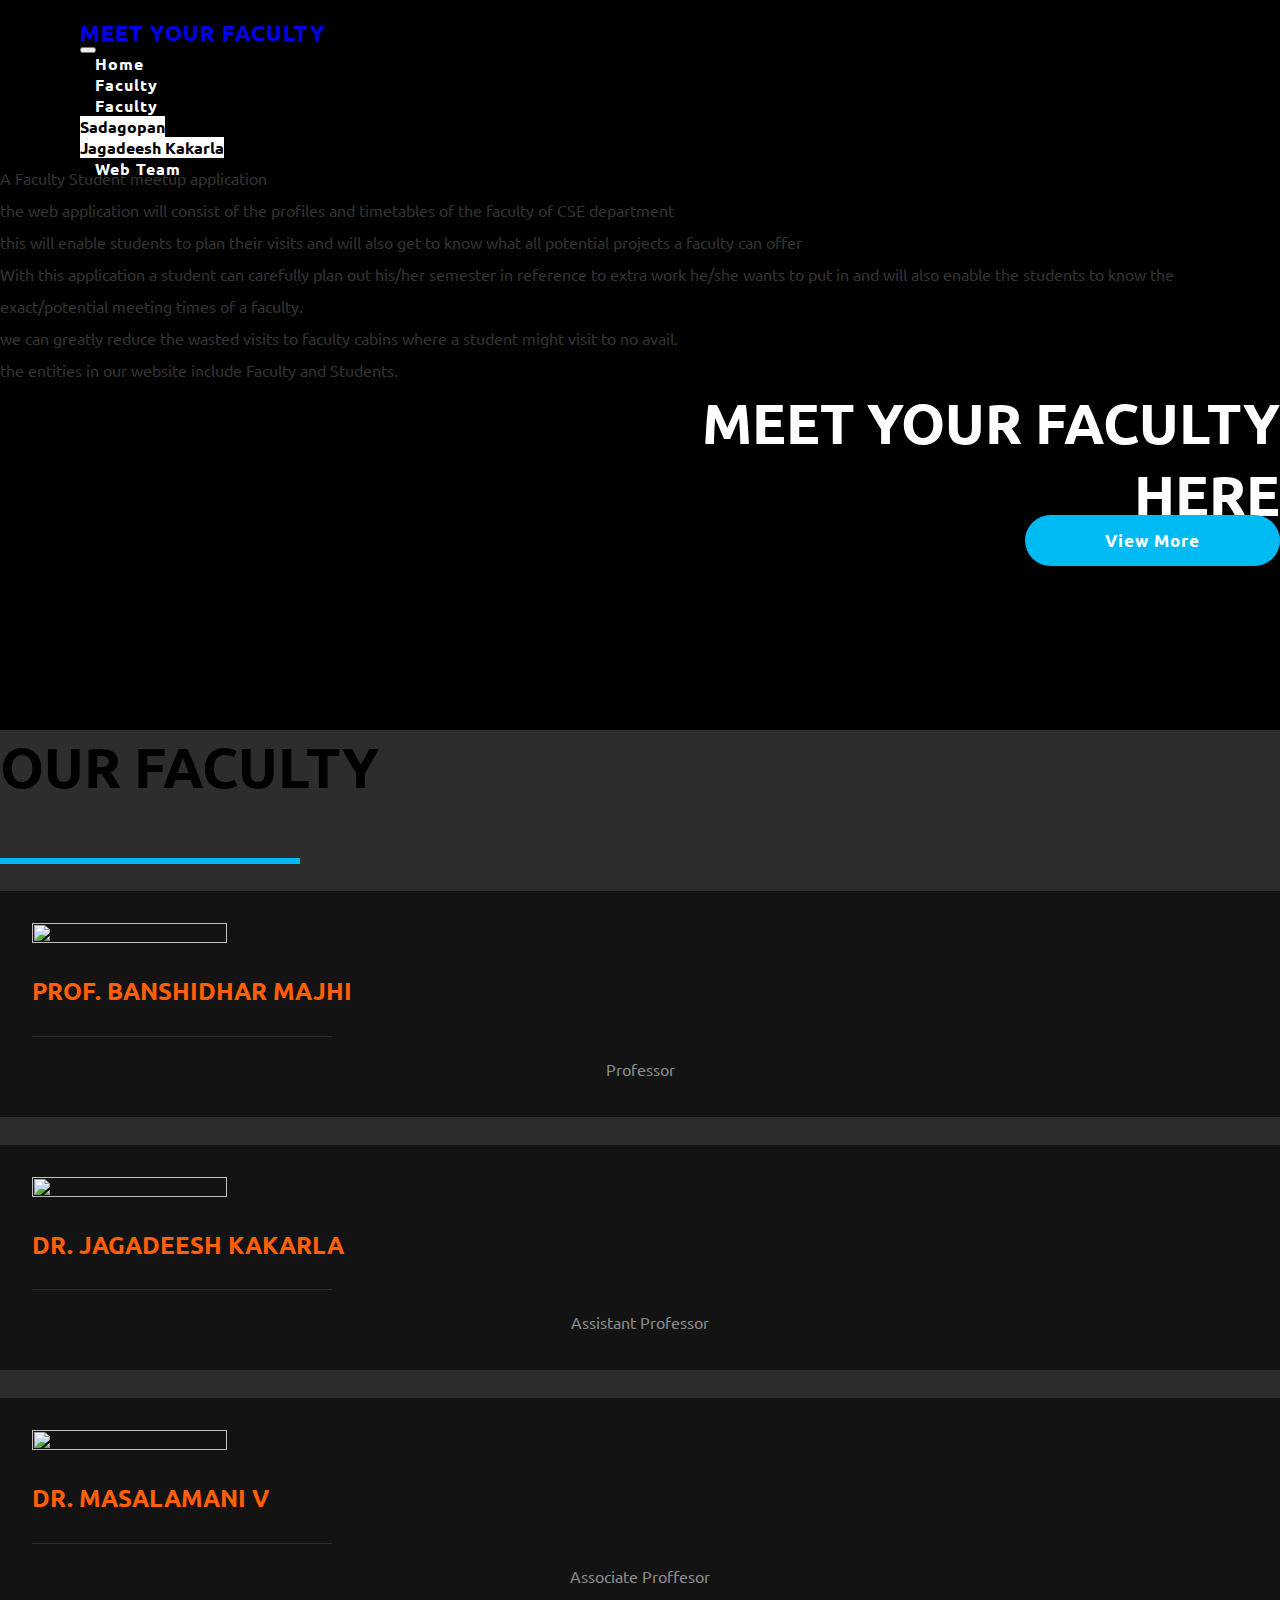
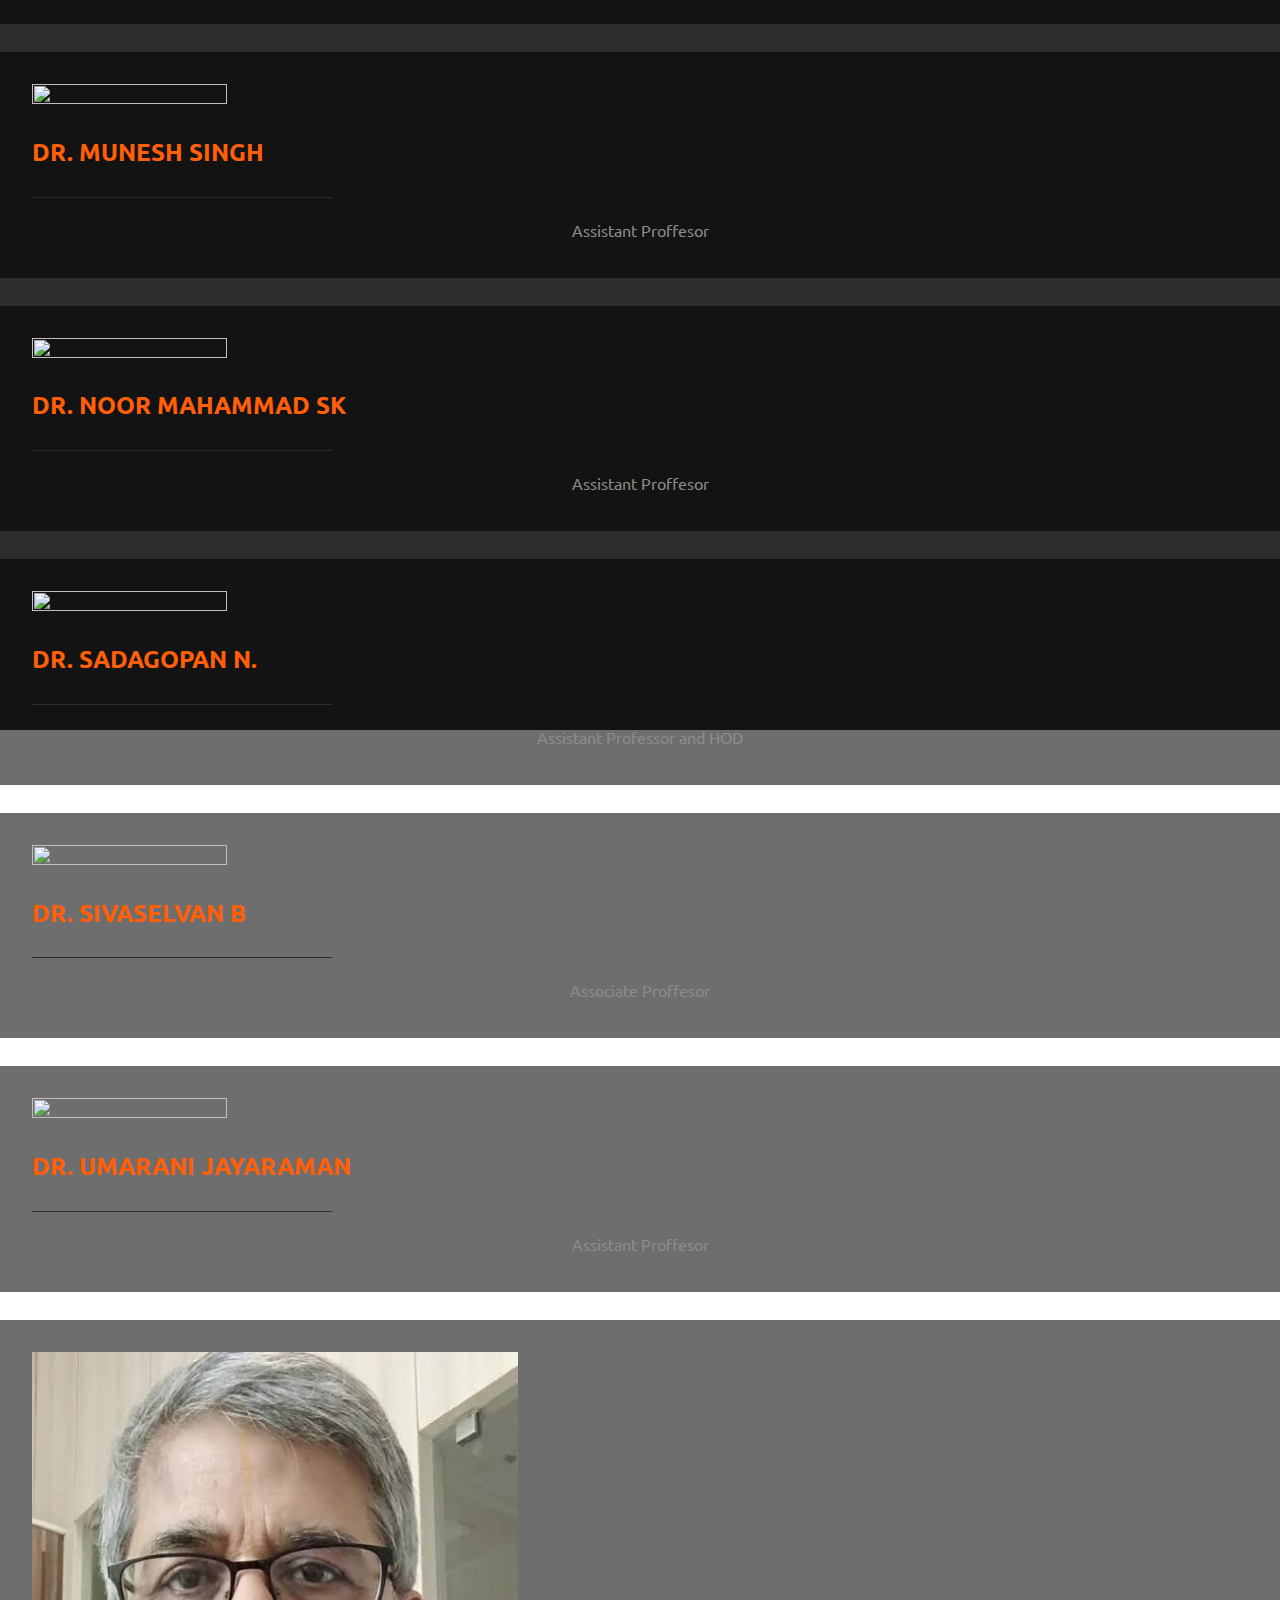
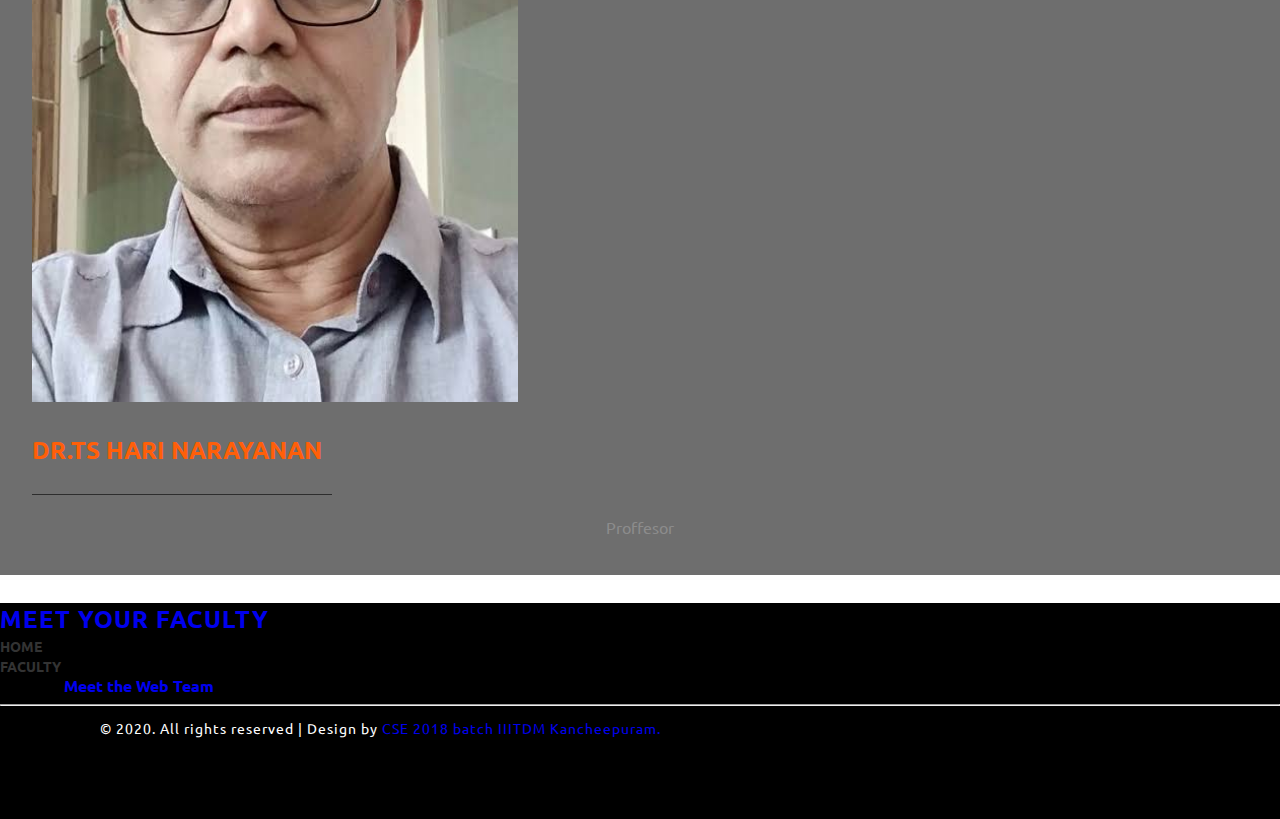
==== commit c5429b29: "upd" ====
--- a/index.html
+++ b/index.html
@@ -153,7 +153,7 @@
                   src="prof_image/prof. Banshidhar Majhi.jpeg"
                   alt=""
                   class="img-fluid ro"
-                  style="width:40%;height:40%;border-radius: 50%;"
+                  style="width:40%;height:40%;"
                 />
                 <h4 class="sec-title">Prof. Banshidhar Majhi</h4>
                 <span style="width: 300px;"></span>
@@ -167,7 +167,7 @@
                 src="prof_image/Dr. Jagadeesh Kakarla.jpeg"
                 alt=""
                 class="img-fluid"
-                style="width:40%;height:40%;border-radius: 50%;"
+                style="width:40%;height:40%;"
               />
               <h4 class="sec-title">Dr. Jagadeesh Kakarla</h4>
               <span style="width: 300px;"></span>
@@ -180,7 +180,7 @@
                 src="prof_image/Dr. Masalamani V.jpeg"
                 alt=""
                 class="img-fluid"
-                style="width:40%;height:40%;border-radius: 50%;"
+                style="width:40%;height:40%;"
               />
               <h4 class="sec-title">Dr. Masalamani V</h4>
               <span style="width: 300px;"></span>
@@ -193,7 +193,7 @@
                 src="prof_image/Dr. Munesh Singh.png"
                 alt=""
                 class="img-fluid"
-                style="width:40%;height:40%;border-radius: 50%;"
+                style="width:40%;height:40%;"
               />
               <h4 class="sec-title">Dr. Munesh Singh</h4>
               <span style="width: 300px;"></span>
@@ -206,7 +206,7 @@
                 src="prof_image/Dr. Noor Mahammad SK.jpeg"
                 alt=""
                 class="img-fluid"
-                style="width:40%;height:40%;border-radius: 50%;"
+                style="width:40%;height:40%;"
               />
               <h4 class="sec-title">Dr. Noor Mahammad SK</h4>
               <span style="width: 300px;"></span>
@@ -219,7 +219,7 @@
                 src="prof_image/Dr. Sadagopan N.jpeg"
                 alt=""
                 class="img-fluid"
-                style="width:40%;height:40%;border-radius: 50%;"
+                style="width:40%;height:40%;"
               />
               <h4 class="sec-title">Dr. Sadagopan N.</h4>
               <span style="width: 300px;"></span>
@@ -232,7 +232,7 @@
                 src="prof_image/Dr. Sivaselvan B.jpeg"
                 alt=""
                 class="img-fluid"
-                style="width:40%;height:40%;border-radius: 50%;"
+                style="width:40%;height:40%;"
               />
               <h4 class="sec-title">Dr. Sivaselvan B</h4>
               <span style="width: 300px;"></span>
@@ -245,7 +245,7 @@
                 src="prof_image/Dr. Umarani Jayaraman.jpeg"
                 alt=""
                 class="img-fluid"
-                style="width:40%;height:40%;border-radius: 50%;"
+                style="width:40%;height:40%;"
               />
               <h4 class="sec-title">Dr. Umarani Jayaraman</h4>
               <span style="width: 300px;"></span>
@@ -258,7 +258,7 @@
                 src="prof_image/TSH.jpeg"
                 alt=""
                 class="img-fluid"
-                style="width:40%;height:40%;border-radius: 50%;"
+                style="width:40%;height:40%;"
               />
               <h4 class="sec-title">Dr.TS Hari Narayanan</h4>
               <span style="width: 300px;"></span>
--- a/css/style.css
+++ b/css/style.css
@@ -1,8 +1,77 @@
-/*--Author: W3Layouts
-	Author URL: http://w3layouts.com
-	License: Creative Commons Attribution 3.0 Unported
-	License URL: http://creativecommons.org/licenses/by/3.0/
- --*/
+
+th,td {
+  font-size: 13px;
+  justify-content: center;
+  border: 0.1px solid grey;
+  background-color: #fff;
+  font-family: "Ubuntu",sans-serif;
+}
+
+.table {
+  justify-content: center;
+}
+
+.form {
+  padding: 10% 10% 10% 10%;
+}
+
+.button {
+  cursor: pointer;
+  border-radius: 50%;
+  height: 30px;
+  width: 30px;
+}
+
+.button1 {
+  color: white;
+  background-color: green;
+}
+
+.button2 {
+  background-color: red;
+}
+
+.bookslot-g {
+  color: green;
+}
+
+.modal {
+  display: none; /* Hidden by default */
+  position: fixed; /* Stay in place */
+  z-index: 1; /* Sit on top */
+  padding-top: 100px; /* Location of the box */
+  left: 0;
+  top: 0;
+  width: 100%; /* Full width */
+  height: 100%; /* Full height */
+  overflow: auto; /* Enable scroll if needed */
+  background-color: rgb(0,0,0); /* Fallback color */
+  background-color: rgba(0,0,0,0.4); /* Black w/ opacity */
+}
+
+/* Modal Content */
+.modal-content {
+  background-color:#fefefe;
+  margin: auto;
+  padding: 20px;
+  border: 1px solid #888;
+  width: 80%;
+}
+
+/* The Close Button */
+.close {
+  color: #aaaaaa;
+  float: right;
+  font-size: 28px;
+  font-weight: bold;
+}
+
+.close:hover,
+.close:focus {
+  color: #000;
+  text-decoration: none;
+  cursor: pointer;
+}
 
 body {
   margin: 0;
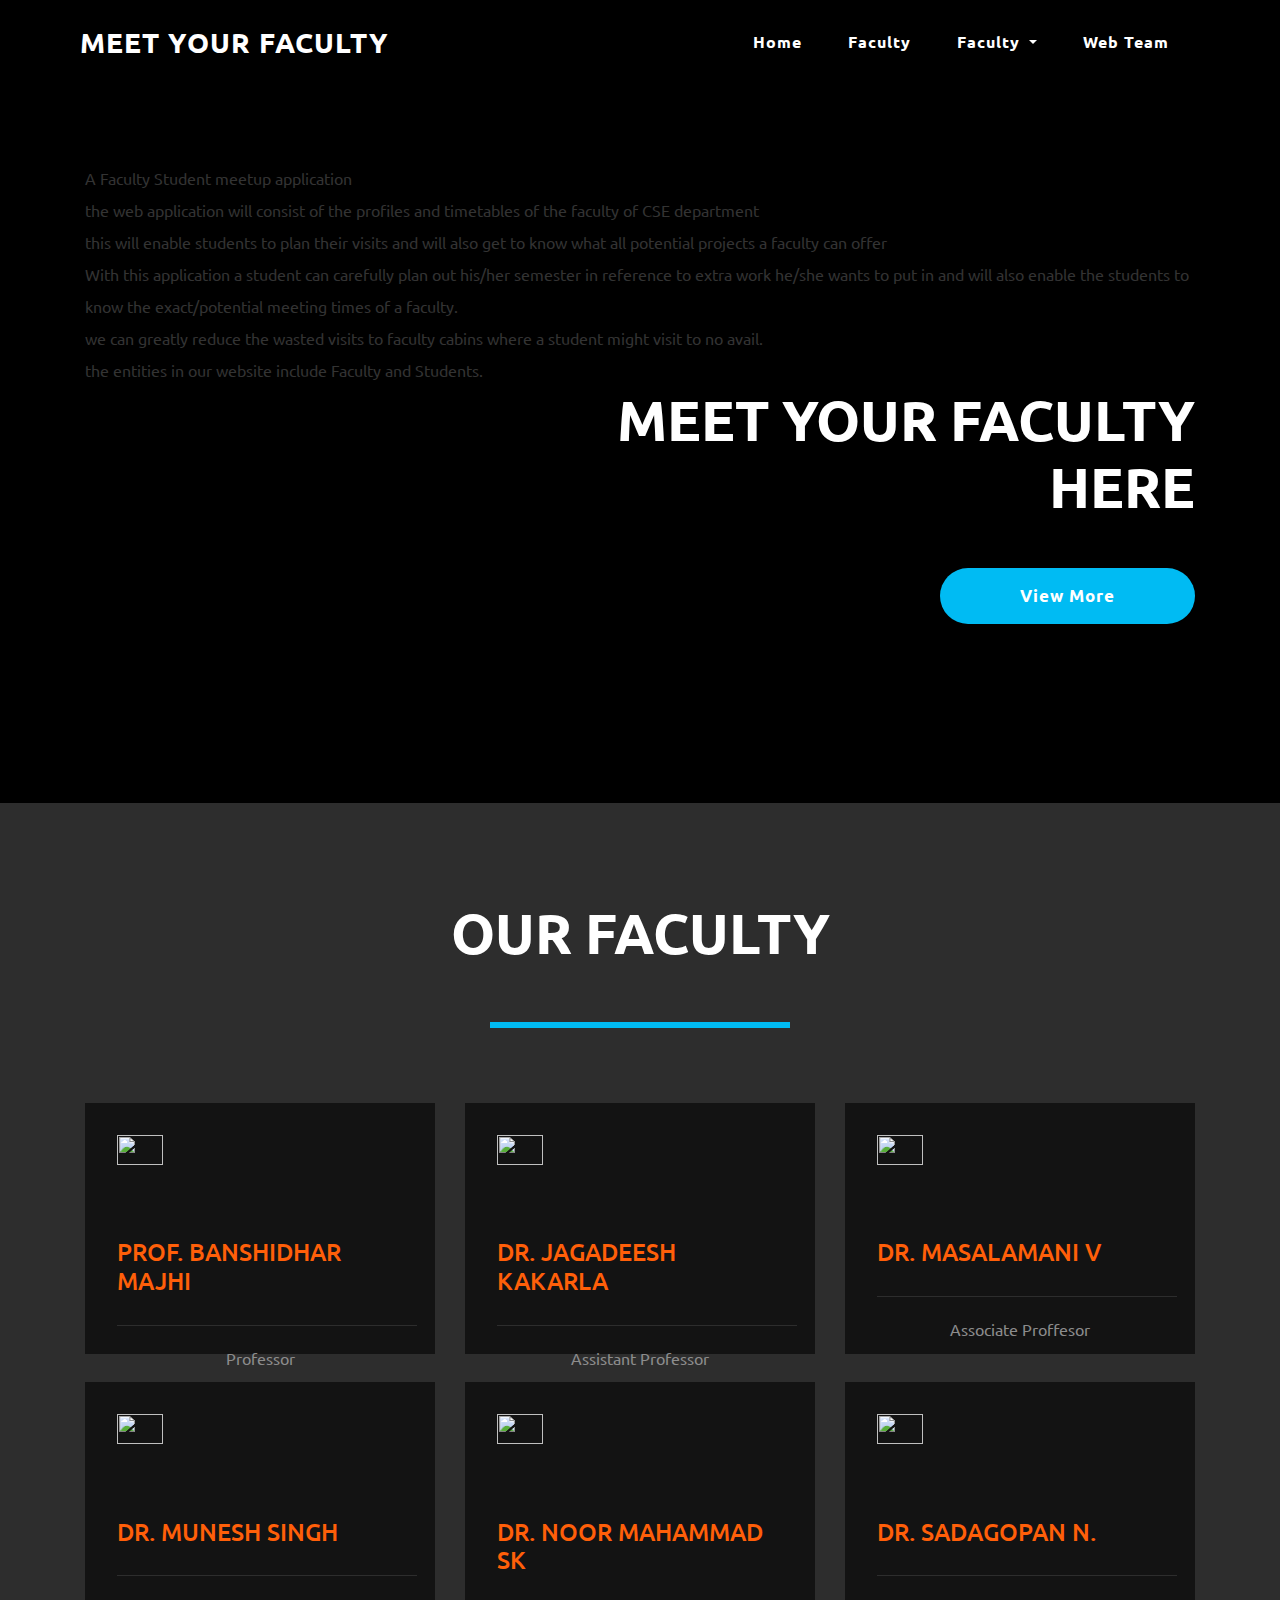
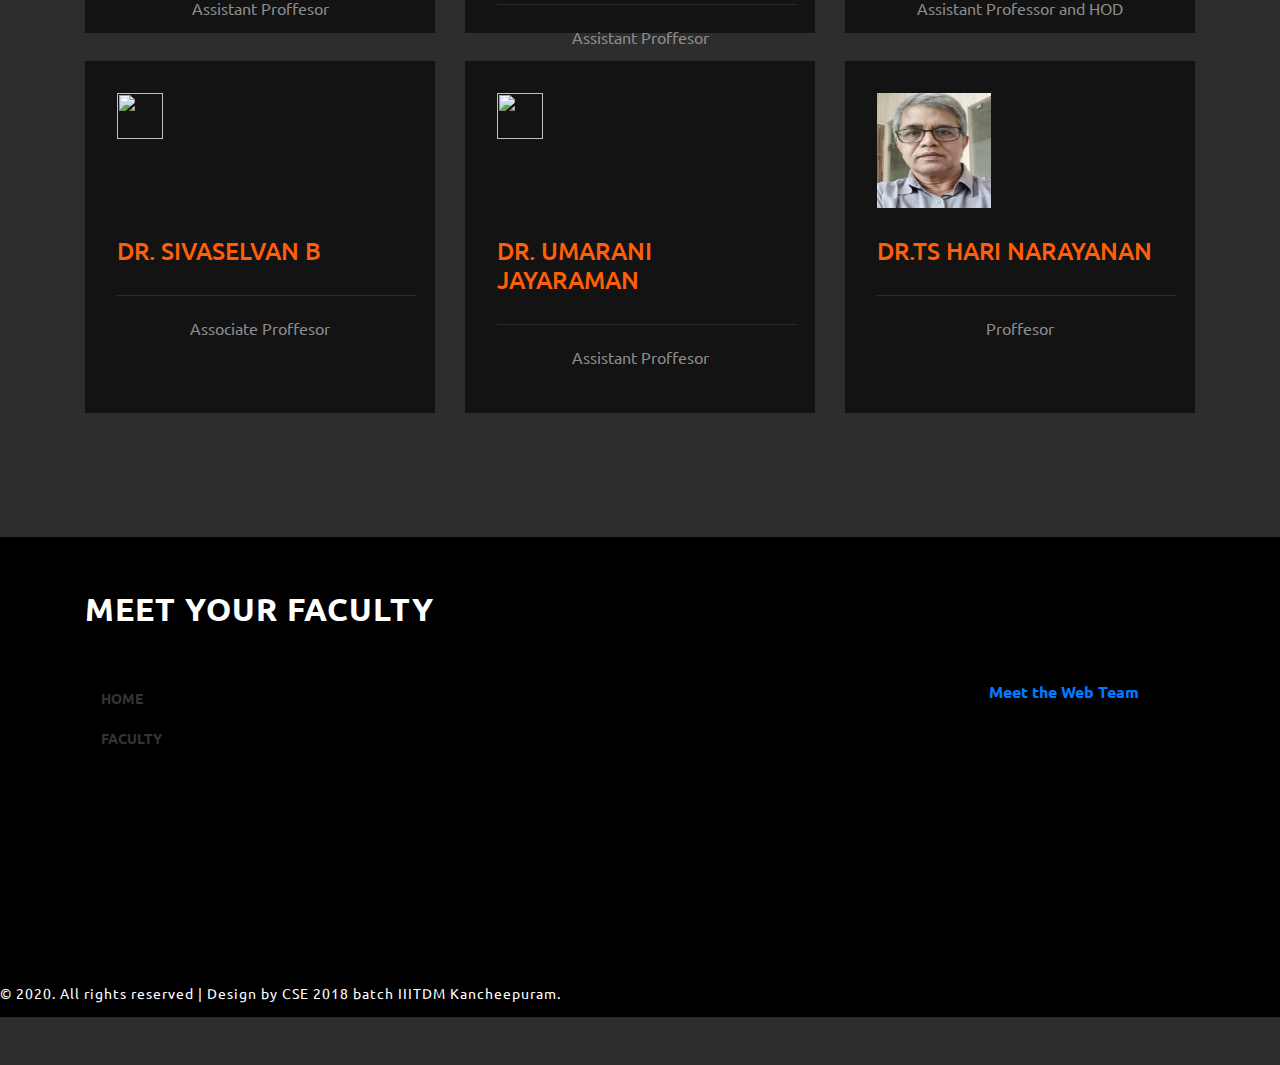
==== commit 47a59dae: "upd" ====
--- a/index.html
+++ b/index.html
@@ -96,7 +96,7 @@
                 </div>
               </li>
               <li class="nav-item scroll  mr-3 mt-lg-0 mt-3">
-                <a class="nav-link" href="webteam.html">
+                <a class="nav-link" href="webteam.html" target="blank">
                   Web Team
                 </a>
               </li>
@@ -137,7 +137,7 @@
     <!-- register -->
 
     <!-- services -->
-    <div class="agileits-services py-5" id="services" style="height: 1600px;">
+    <div class="agileits-services py-5" id="services">
       <div class="container py-sm-5">
         <div class="title-wthree text-center">
           <h3 class="agile-title   text-white">
@@ -154,7 +154,7 @@
                   alt=""
                   class="img-fluid ro"
                   style="width:40%;height:40%;"
-                />
+                /> 
                 <h4 class="sec-title">Prof. Banshidhar Majhi</h4>
                 <span style="width: 300px;"></span>
                 <center><p>Professor</p></center>
@@ -329,14 +329,13 @@
           </div>
         </div>
         <hr/>
-        <div class="d-flex justify-content-between pt-lg-5   footer-bottom-cpy" style="padding-bottom: 3%;">
+        <div class="d-flex justify-content-between pt-lg-5 footer-bottom-cpy">
           <div class="cpy-right text-center">
-            <p style="margin-left: 100px;">
-              © 2020. All rights reserved | Design by
-              <a href="http://w3layouts.com" class="text-white">
-                CSE 2018 batch IIITDM Kancheepuram.</a
-              >
-            </p>
+            <center>
+              <p>
+                © 2020. All rights reserved | Design by CSE 2018 batch IIITDM Kancheepuram.
+              </p>
+            </center>
           </div>
           <div class="social-icons pb-md-0 pb-4" style="margin-right: 200px;">
             <ul class="social-iconsv2 agileinfo text-center">
--- a/css/style.css
+++ b/css/style.css
@@ -1,3 +1,28 @@
+
+.mobileShow { display: none;}
+
+/* Smartphone Portrait and Landscape */
+@media only screen
+  and (min-device-width : 320px)
+  and (max-device-width : 480px){ 
+    .mobileShow {display: inline;}
+}
+
+.mobileHide { display: inline; }
+
+  /* Smartphone Portrait and Landscape */
+  @media only screen
+    and (min-device-width : 320px)
+    and (max-device-width : 480px){
+     .mobileHide { display: none;}
+  }
+
+.name_slot {
+  color: white;
+  font-family: sans-serif;
+  padding-bottom: 1%;
+}
+
 
 th,td {
   font-size: 13px;
@@ -9,6 +34,12 @@
 
 .table {
   justify-content: center;
+}
+
+.mtable {
+  color: white;
+  border: white;
+  border-width: 1px;
 }
 
 .form {
@@ -77,8 +108,8 @@
   margin: 0;
   font-family: "Ubuntu", sans-serif;
   background: #fff;
-}
-
+} 
+ 
 body a,
 .slider-info a {
   transition: 0.5s all;
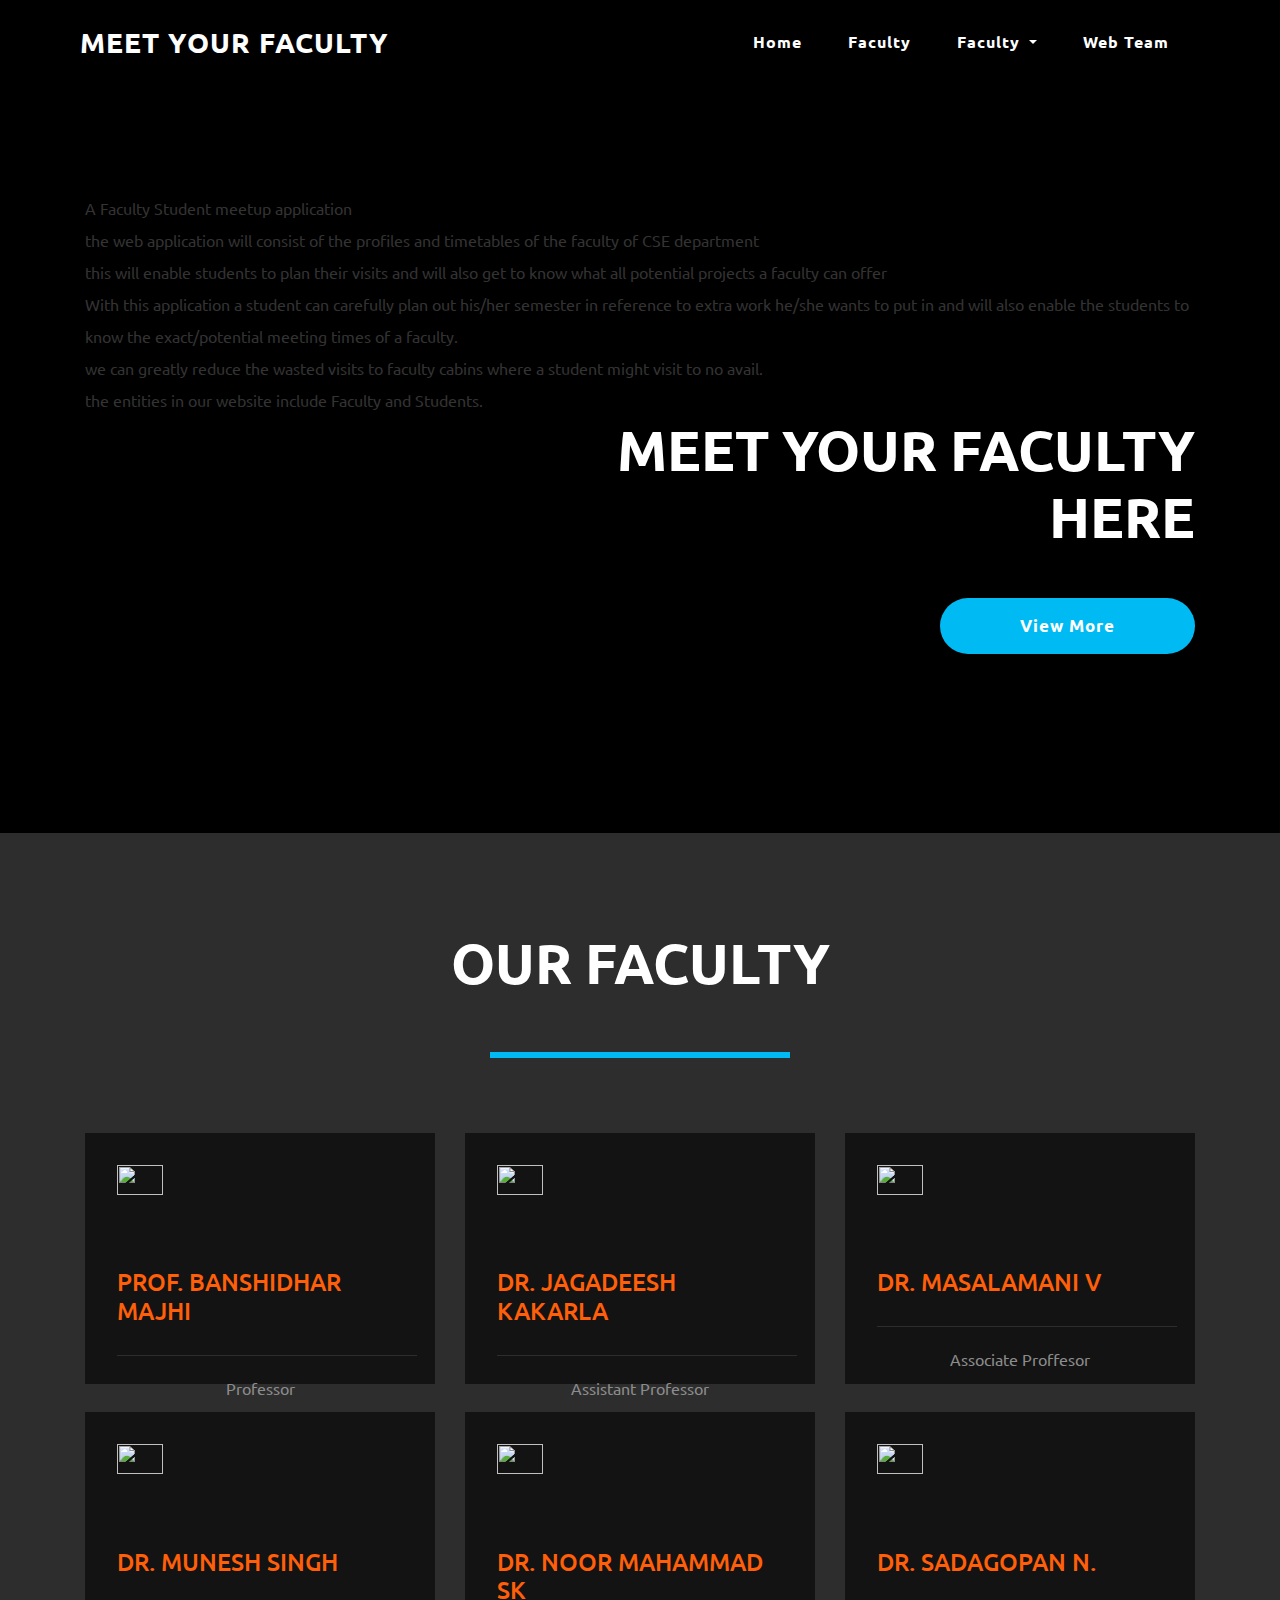
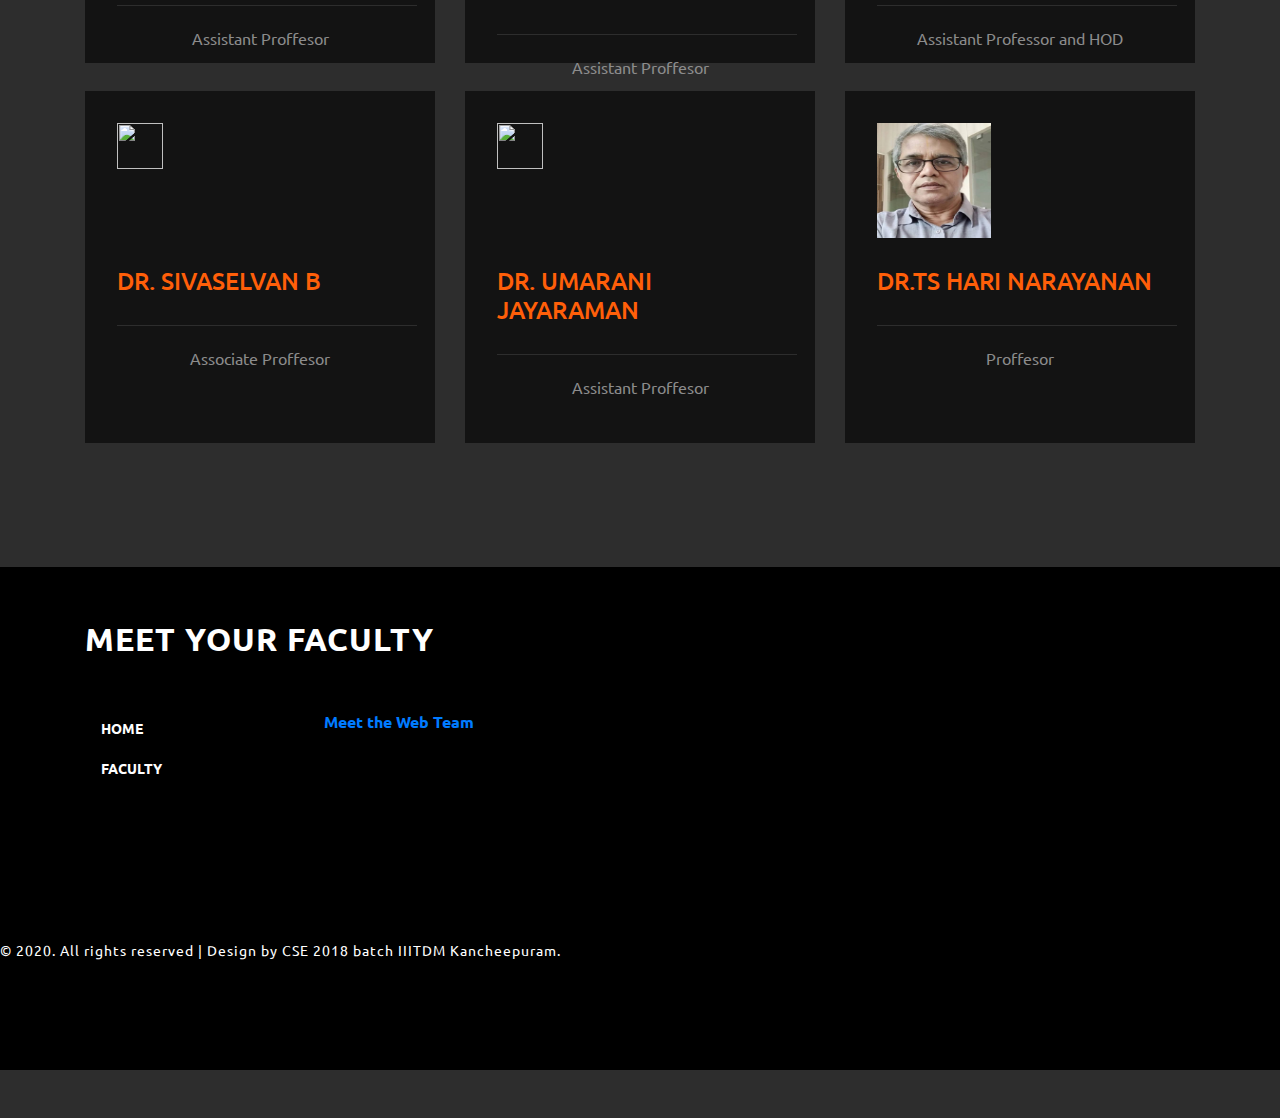
==== commit c56d7ae4: "upd" ====
--- a/index.html
+++ b/index.html
@@ -108,7 +108,7 @@
       <div class="container">
         <!-- banner-text -->
         <div class="banner-text">
-          <p style="margin-top: -30px;">
+          <p style="padding: 1% 2% -5% 2%;">
             A Faculty Student meetup application<br />
             the web application will consist of the profiles and timetables of
             the faculty of CSE department<br />
@@ -275,7 +275,6 @@
       <div class="container py-4 py-sm-5"  >
         <h2>
           <a class="navbar-brand text-white" href="index.html">
-            <!-- <i class="fab fa-laravel"></i>  -->
             Meet your faculty
           </a>
         </h2>
@@ -283,80 +282,44 @@
           <div class="col-lg-2 col-md-4 col-sm-6">
             <ul class="list-agileits">
               <li>
-                <a href="#home" class="nav-link scroll"> Home </a>
+                <a style="color: white;" href="#home" class="nav-link scroll"> Home </a>
               </li>
               <li class="my-2">
-                <a href="#services" class="nav-link scroll"> Faculty </a>
-              </li>
-              <!-- <li class="mb-2">
-                <a href="#partners" class="nav-link scroll "> </a>
-              </li>
-              <li>
-                <a href="#contact" class="nav-link scroll"> </a>
-              </li>
-            </ul> -->
-          </div>
-          <div class="col-lg-2 col-md-4 col-sm-6 mt-sm-5">
-            <ul class="list-agileits">
-              <li>
-                <a href="#register" class="nav-link scroll"> </a>
-              </li>
-              <li class="my-2">
-                <a href="#" class="nav-link"> </a>
-              </li>
-              <li class="my-2">
-                <a href="#" class="nav-link"> </a>
-              </li>
-            </ul>
-          </div>
-          <div class="offset-lg-5"></div>
+                <a style="color: white;" href="#services" class="nav-link scroll"> Faculty </a>
+              </li>
+            </ul> 
+          </div>
           <div class="col-lg-3 col-md-4 footer-end-grid mt-md-0 mt-sm-5">
-            <!-- <div class="fv3-contact">
-              <span class="fas fa-phone mr-2"></span>
-              <p class="d-inline"></p>
-            </div>
-            <div class="fv3-contact">
-              <span class="fas fa-mobile mr-2"></span>
-              <p class="d-inline"></p>
-            </div>
-            <div class="fv3-contact">
-              <span class="fas fa-envelope-open mr-2"></span>
-              <p class="d-inline">
-                <a href="mailto:example@email.com"></a>
-              </p> -->
               <a href="webteam.html" target="blank" ><strong> Meet the Web Team</strong> </a>
             </div>
           </div>
         </div>
-        <hr/>
-        <div class="d-flex justify-content-between pt-lg-5 footer-bottom-cpy">
-          <div class="cpy-right text-center">
-            <center>
+        <div class="d-flex justify-content-between pt-lg-5 footer-bottom-cpy text-center">
+          <div class="cpy-right">
               <p>
                 © 2020. All rights reserved | Design by CSE 2018 batch IIITDM Kancheepuram.
               </p>
-            </center>
           </div>
           <div class="social-icons pb-md-0 pb-4" style="margin-right: 200px;">
             <ul class="social-iconsv2 agileinfo text-center">
-              <li class="ml-lg-5">
-                <a href="#">
-                  <i class="fab fa-facebook-f"></i>
+              <li class="row py-sm-5 py-3">
+                <a target="blank" href="#">
+                  <i class="col-lg-2 col-md-4 col-sm-6 fab fa-facebook-f" style="color: white;"></i>
                 </a>
               </li>
               <li>
-                <a href="#">
-                  <i class="fab fa-twitter"></i>
+                <a target="blank" href="#">
+                  <i class="col-lg-2 col-md-4 col-sm-6 fab fa-twitter" style="color: white;"></i>
                 </a>
               </li>
               <li>
-                <a href="#">
-                  <i class="fab fa-google-plus-g"></i>
+                <a target="blank" href="#">
+                  <i class="col-lg-2 col-md-4 col-sm-6 fab fa-google-plus-g" style="color: white;"></i>
                 </a>
               </li>
               <li>
-                <a href="#">
-                  <i class="fab fa-linkedin-in"></i>
+                <a target="blank" href="#">
+                  <i class="col-lg-2 col-md-4 col-sm-6 fab fa-linkedin-in" style="color: white;"></i>
                 </a>
               </li>
             </ul>
@@ -373,7 +336,6 @@
         document.getElementById("password1").onchange = validatePassword;
         document.getElementById("password2").onchange = validatePassword;
       };
-
       function validatePassword() {
         var pass2 = document.getElementById("password2").value;
         var pass1 = document.getElementById("password1").value;
--- a/css/style.css
+++ b/css/style.css
@@ -1,5 +1,122 @@
+
+fc {
+  color: white;
+}
+
+.form-control.form-pill {
+  border-radius: 30px;
+}
+
+.form-control {
+  font-size: .9rem;
+}
+
+.form-control {
+  font-size: .9rem; }
+  .form-control:active, .form-control:focus {
+    outline: none;
+    -webkit-box-shadow: none !important;
+    box-shadow: none !important;
+    border-color: #5753C9; }
+  .form-control.form-pill {
+    border-radius: 30px; }
+
+.form-control-shadow {
+  background: #fff;
+  -webkit-box-shadow: 0 1px 2px 0 rgba(0, 0, 0, 0.08);
+  box-shadow: 0 1px 2px 0 rgba(0, 0, 0, 0.08); }
+
+
+  .input-group .input-group-text {
+    font-size: .9rem; }
+  
+  .input-group .input-group-pill .input-group-text {
+    border-top-left-radius: 30px;
+    border-bottom-left-radius: 30px; }
+  
+  .input-group .input-icon-bg-transparent.input-group-prepend .input-group-text {
+    -webkit-transition: 0s all ease !important;
+    -o-transition: 0s all ease !important;
+    transition: 0s all ease !important;
+    background: #fff;
+    -webkit-box-shadow: none !important;
+    box-shadow: none !important;
+    border-right: none !important; }
+  
+  .input-group .input-icon-bg-transparent.input-group-prepend .form-control {
+    border-left: none !important;
+    -webkit-transition: 0s all ease !important;
+    -o-transition: 0s all ease !important;
+    transition: 0s all ease !important; }
+  
+  .input-group .input-icon-bg-transparent.input-group-append .input-group-text {
+    -webkit-transition: 0s all ease !important;
+    -o-transition: 0s all ease !important;
+    transition: 0s all ease !important;
+    background: #fff;
+    -webkit-box-shadow: none !important;
+    box-shadow: none !important;
+    border-left: none !important; }
+  
+  .input-group .input-icon-bg-transparent.input-group-append .form-control {
+    border-right: none !important;
+    -webkit-transition: 0s all ease !important;
+    -o-transition: 0s all ease !important;
+    transition: 0s all ease !important; }
+  
+  .input-group.input-group-focus .form-control, .input-group.input-group-focus .input-group-text {
+    border-color: #5753C9; }
+  
+  .input-group.form-control-border {
+    position: relative; }
+    .input-group.form-control-border input {
+      border: none;
+      border-radius: 0;
+      padding-left: 0;
+      padding-right: 0;
+      background: transparent !important; }
+    .input-group.form-control-border .input-group-text {
+      border: none;
+      background-color: transparent; }
+    .input-group.form-control-border input, .input-group.form-control-border .input-group-text {
+      border-bottom: 1px solid #ccc !important; }
+    .input-group.form-control-border.input-group-focus input, .input-group.form-control-border.input-group-focus .input-group-text {
+      border-bottom: 1px solid #5753C9 !important; }
+  
+  
+
+/* .form-control {
+  display: block;
+  width: 100%;
+  height: calc(1.5em + 1.55rem + 2px);
+  padding: 0.775rem 0.95rem;
+  font-size: 1rem;
+  font-weight: 400;
+  line-height: 1.5;
+  color: #495057;
+  background-color: #fff;
+  background-clip: padding-box;
+  border: 1px solid #ced4da;
+  border-radius: 0.25rem;
+  -webkit-transition: border-color 0.15s ease-in-out, -webkit-box-shadow 0.15s ease-in-out;
+  transition: border-color 0.15s ease-in-out, -webkit-box-shadow 0.15s ease-in-out;
+  -o-transition: border-color 0.15s ease-in-out, box-shadow 0.15s ease-in-out;
+  transition: border-color 0.15s ease-in-out, box-shadow 0.15s ease-in-out;
+  transition: border-color 0.15s ease-in-out, box-shadow 0.15s ease-in-out, -webkit-box-shadow 0.15s ease-in-out;
+}
+ */
+
 
 .mobileShow { display: none;}
+
+/* scrollbar-color: #0092ff #15181a; */
+/* 
+.nav-item {
+  color: rgb(255, 255, 255);
+  background-color: rgb(36, 36, 36);
+  background-image: none;
+  box-shadow: rgb(22, 196, 236) 0px 20px 5px -10px;
+} */
 
 /* Smartphone Portrait and Landscape */
 @media only screen
@@ -91,7 +208,7 @@
 
 /* The Close Button */
 .close {
-  color: #aaaaaa;
+  color: black;
   float: right;
   font-size: 28px;
   font-weight: bold;
@@ -240,10 +357,14 @@
 .navbar-light .navbar-nav .active > .nav-link,
 .navbar-light .navbar-nav .nav-link.show,
 .navbar-light .navbar-nav .nav-link.active {
-  color: #000000;
-  background: #fff;
+  /* color: #000000; */
+  /* background: rgb(73, 131, 255); white */
   border-radius: 5px;
-  box-shadow: 0 20px 5px -10px rgba(0, 0, 0, 0.15);
+  /* box-shadow: 0 20px 5px -10px rgba(34, 91, 247, 0.897); white */
+  color: rgb(255, 255, 255);
+  background-color: rgb(36, 36, 36);
+  background-image: none;
+  box-shadow: rgb(22, 196, 236) 0px 20px 5px -10px;
   transform: translateY(5px);
   transform: translateY(5px);
   -ms-transform: translateY(5px);
@@ -453,6 +574,7 @@
   border: none;
   text-transform: uppercase;
   margin: 0 auto;
+  padding: 2% 2% 2% 2%;
 }
 
 .modal-body {
@@ -460,7 +582,7 @@
   -webkit-box-flex: 1;
   -ms-flex: 1 1 auto;
   flex: 1 1 auto;
-  padding: 1rem;
+  padding: 2% 2% 2% 2%;
 }
 
 /* //modal */
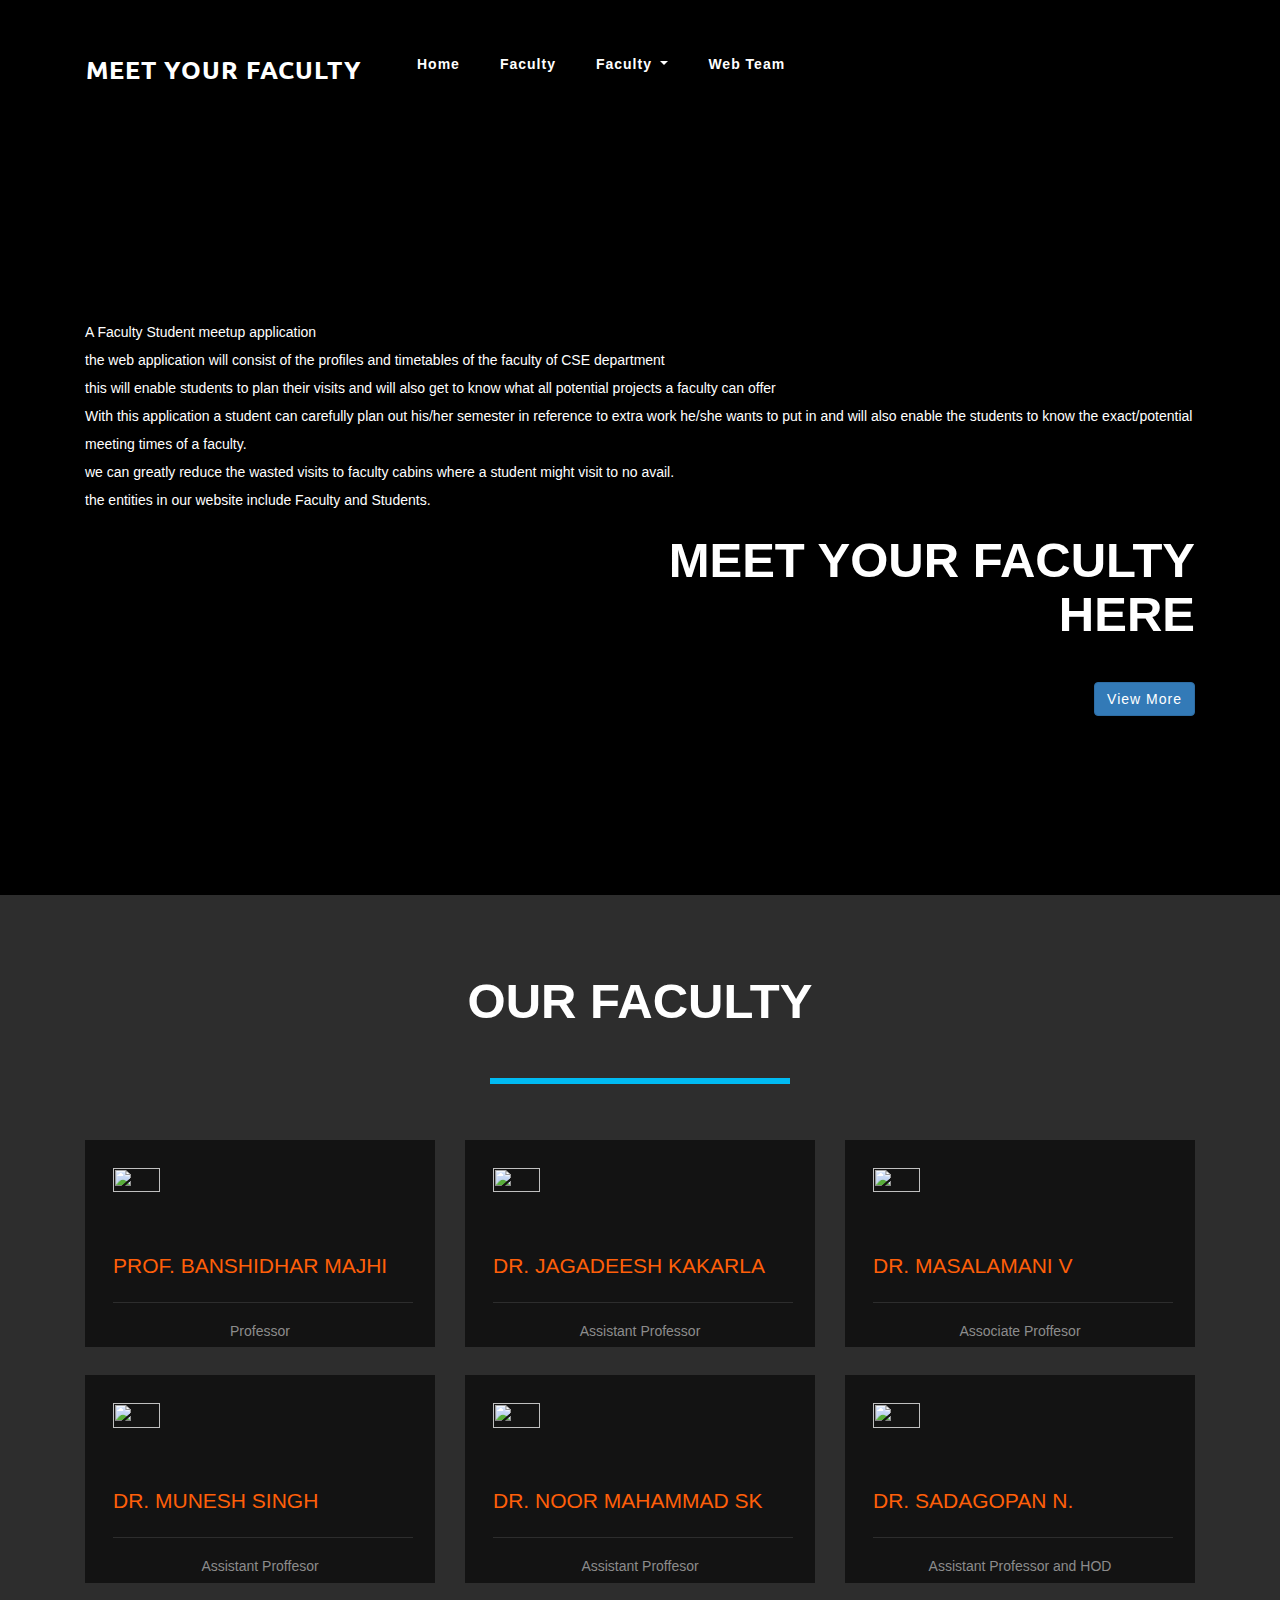
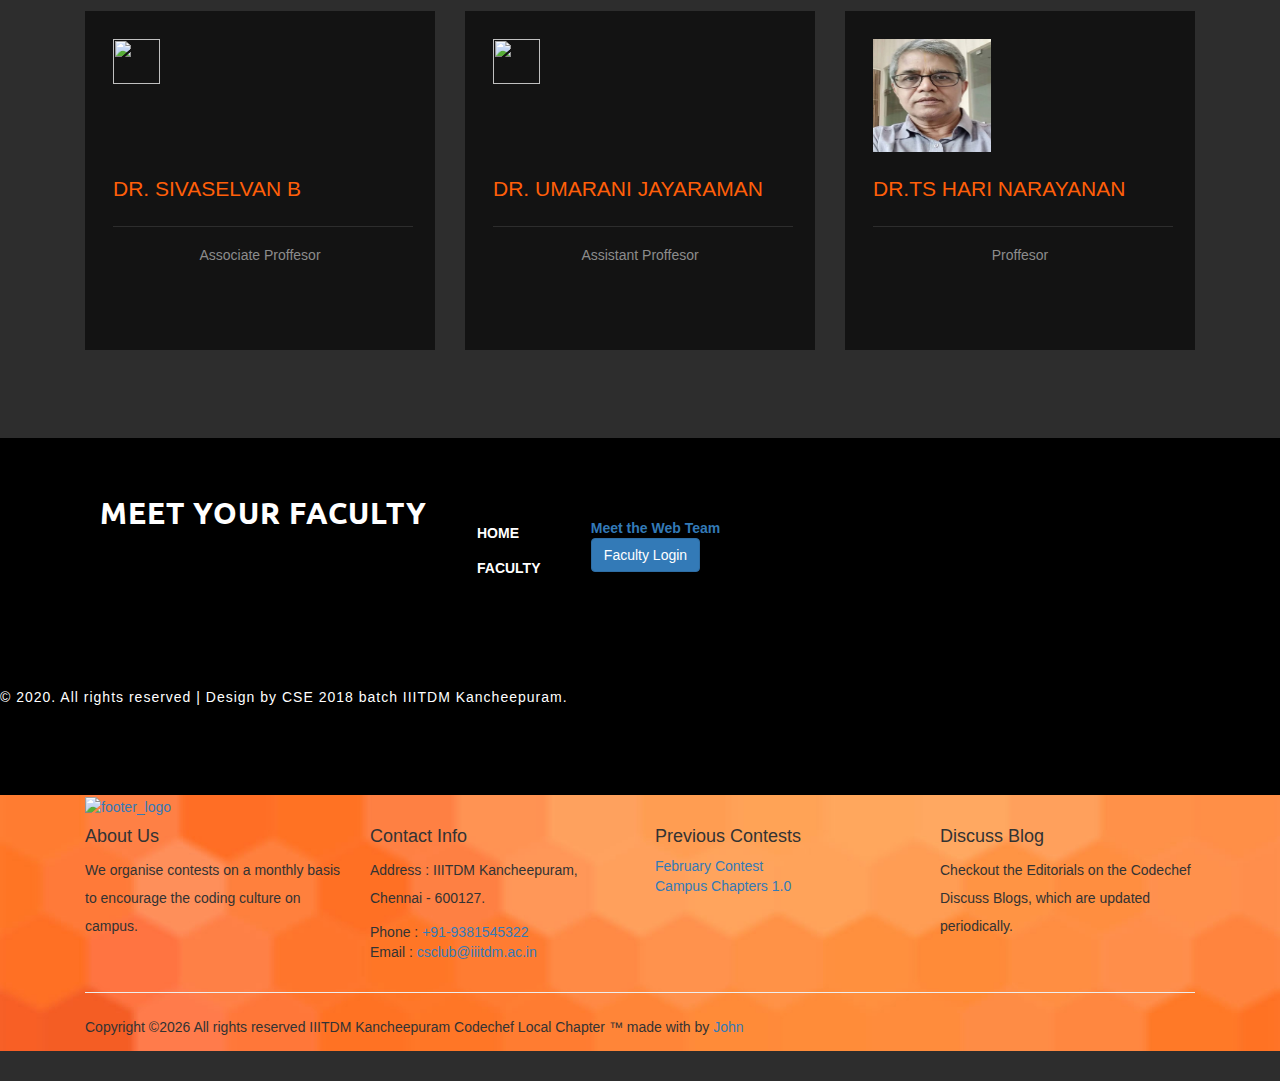
==== commit 7549263e: "udp" ====
--- a/index.html
+++ b/index.html
@@ -38,6 +38,21 @@
       href="//fonts.googleapis.com/css?family=Ubuntu:300,300i,400,400i,500,500i,700,700i"
       rel="stylesheet"
     />
+    <link rel="stylesheet" href="css/animate.css">
+    <!-- owl carousel CSS -->
+    <link rel="stylesheet" href="css/owl.carousel.min.css">
+    <!-- font awesome CSS -->
+    <link rel="stylesheet" href="css/all.css">
+    <!-- flaticon CSS -->
+    <link rel="stylesheet" href="css/flaticon.css">
+    <link rel="stylesheet" href="css/themify-icons.css">
+    <!-- font awesome CSS -->
+    <link rel="stylesheet" href="css/magnific-popup.css">
+    <!--timeline css-->
+    <!-- <link rel="stylesheet" href="css/timeline.css"> -->
+    <!-- swiper CSS -->
+    <link rel="stylesheet" href="css/slick.css">
+    <link rel="stylesheet" href="https://use.fontawesome.com/releases/v5.2.0/css/all.css" integrity="sha384-hWVjflwFxL6sNzntih27bfxkr27PmbbK/iSvJ+a4+0owXq79v+lsFkW54bOGbiDQ" crossorigin="anonymous">
     <!-- //online-fonts -->
   </head>
 
@@ -108,7 +123,7 @@
       <div class="container">
         <!-- banner-text -->
         <div class="banner-text">
-          <p style="padding: 1% 2% -5% 2%;">
+          <p style="padding: 1% 2% -5% 2%; color: white;">
             A Faculty Student meetup application<br />
             the web application will consist of the profiles and timetables of
             the faculty of CSE department<br />
@@ -290,8 +305,9 @@
             </ul> 
           </div>
           <div class="col-lg-3 col-md-4 footer-end-grid mt-md-0 mt-sm-5">
-              <a href="webteam.html" target="blank" ><strong> Meet the Web Team</strong> </a>
-            </div>
+            <a href="webteam.html" target="blank" ><strong> Meet the Web Team</strong> </a>
+            <button type="button" class="btn btn-primary" data-toggle="modal" data-target="#exampleModalCenter">Faculty Login</button>
+          </div>
           </div>
         </div>
         <div class="d-flex justify-content-between pt-lg-5 footer-bottom-cpy text-center">
@@ -327,6 +343,97 @@
         </div>
       </div>
     <!-- //footer -->
+    <footer class="footer_part">
+      <div class="container">
+          <a href="#home" > <img src="img/footer_img.png" alt="footer_logo" style="height: 60px;"> </a>
+          <div class="row">
+              <div class="col-sm-6 col-lg-3">
+                  
+                  <div class="single_footer_part">
+                      <h4>About Us</h4>
+                      <p> We organise contests on a monthly basis to encourage the coding culture on campus.
+                      </p>
+                  </div>
+              </div>
+              <div class="col-sm-6 col-lg-3">
+                  <div class="single_footer_part">
+                      <h4>Contact Info</h4>
+                      <p>Address : IIITDM Kancheepuram, Chennai - 600127.</p>
+                      <ul class="list-unstyled">
+                          <li>Phone : <a href="tel-+91-9381545322" target="blank">+91-9381545322</a></li>
+                          <li>Email : <a href="mailto:csclub@iiitdm.com" target="blank">csclub@iiitdm.ac.in</a></li>
+                      </ul>
+                  </div>
+              </div>
+              <div class="col-sm-6 col-lg-3">
+                  <div class="single_footer_part">
+                      <h4>Previous Contests </h4>
+                      <ul class="list-unstyled">
+                          <li><a href="https://www.codechef.com/FTST2020/" target="blank"> February Contest</a></li>
+                          <li><a href="https://www.codechef.com/CHPTRS01/" target="blank">Campus Chapters 1.0</a></li>
+                      </ul>
+                  </div>
+              </div>
+              <div class="col-sm-6 col-lg-3">
+                  <div class="single_footer_part">
+                      <h4>Discuss Blog</h4>
+                      <p>Checkout the Editorials on the Codechef Discuss Blogs, which are updated periodically.
+                      </p>
+                  </div>
+              </div>
+          </div>
+          <hr>
+          <div class="row">
+              <div class="col-lg-8">
+                  <div class="copyright_text">
+                      <P>
+                      Copyright &copy;<script>document.write(new Date().getFullYear());</script> All rights reserved IIITDM Kancheepuram Codechef Local Chapter ™  made with <i class="ti-heart" aria-hidden="true"></i> by <a href="https://www.linkedin.com/in/johnzakkam/" target="_blank">John</a>
+                  </div>
+              </div>
+              <div class="col-lg-4">
+                  <div class="footer_icon social_icon">
+                      <ul class="list-unstyled">
+                          <li><a href="https://www.facebook.com/groups/456862367730973/" target="blank" class="single_social_icon"><i class="fab fa-facebook-f"></i></a></li>
+                          <li><a href="https://www.instagram.com/cs.club.iiitdm/" target="blank" class="single_social_icon"><i class="fab fa-instagram"></i></a></li>
+                          <li><a href="csclub.ml" target="blank" class="single_social_icon"><i class="fas fa-globe"></i></a></li>
+                      </ul>
+                  </div>
+              </div>
+          </div>
+      </div>
+  </footer>
+
+
+    
+<div class="modal fade" id="exampleModalCenter" tabindex="-1" role="dialog" aria-labelledby="exampleModalCenterTitle" aria-hidden="true">
+  <div class="modal-dialog modal-dialog-centered" role="document">
+    <div class="modal-content rounded-0">
+      <div class="modal-header">
+        <h5 class="modal-title" id="exampleModalCenterTitle">Faculty Login</h5>
+        <button type="button" class="close" data-dismiss="modal" aria-label="Close">
+          <span aria-hidden="true"><span class="icon-close2"></span></span>
+        </button>
+      </div>
+      <div class="modal-body">
+      <div>
+        <div class="bg-light p-4 mb-4">
+          <div class="form-group">
+            <label for="name" class="ml-2" style="color: black;">Faculty Name</label>
+            <input type="text" class="form-control m-1 form-pill" placeholder="Name" id="name">
+          </div>
+          <div class="form-group">
+            <label for="password" class="ml-2" style="color: black;">Password</label>
+            <input type="password" class="form-control m-1 form-pill" placeholder="Password" id="password">
+            <button type="button" class="btn btn-primary" data-dismiss="modal">Close</button>
+            <input class="btn btn-default" type="submit" value="Submit" data-dismiss="modal" onclick="submit()"> 
+          </div>
+        </div>
+      </div>  
+      </div>
+    </div>
+  </div>
+</div>
+
     <!-- js -->
     <script src="js/jquery-2.2.3.min.js"></script>
     <!-- //js -->
@@ -384,10 +491,39 @@
       });
     </script>
     <script src="js/SmoothScroll.min.js"></script>
+    <link rel="stylesheet" href="https://maxcdn.bootstrapcdn.com/bootstrap/3.4.1/css/bootstrap.min.css"> 
     <!-- //smooth-scrolling-of-move-up -->
     <!-- Bootstrap core JavaScript
 ================================================== -->
     <!-- Placed at the end of the document so the pages load faster -->
     <script src="js/bootstrap.js"></script>
+    <script src="js/form.js"></script>
+    <!-- jquery plugins here-->
+<!-- jquery -->
+<script src="js/jquery-1.12.1.min.js"></script>
+<!-- popper js -->
+<script src="js/popper.min.js"></script>
+<!-- bootstrap js -->
+<script src="js/bootstrap.min.js"></script>
+<!-- easing js -->
+<script src="js/jquery.magnific-popup.js"></script>
+<!-- swiper js -->
+<script src="js/swiper.min.js"></script>
+<!-- swiper js -->
+<script src="js/masonry.pkgd.js"></script>
+<!-- particles js -->
+<script src="js/owl.carousel.min.js"></script>
+<script src="js/jquery.nice-select.min.js"></script>
+<!-- slick js -->
+<script src="js/slick.min.js"></script>
+<script src="js/jquery.counterup.min.js"></script>
+<script src="js/waypoints.min.js"></script>
+<script src="js/contact.js"></script>
+<script src="js/jquery.ajaxchimp.min.js"></script>
+<script src="js/jquery.form.js"></script>
+<script src="js/jquery.validate.min.js"></script>
+<script src="js/mail-script.js"></script>
+<!-- custom js -->
+<script src="js/custom.js"></script>
   </body>
 </html>
--- a/css/style.css
+++ b/css/style.css
@@ -1,6 +1,6 @@
 
-fc {
-  color: white;
+.btn-fac {
+ color: #287bbc; 
 }
 
 .form-control.form-pill {
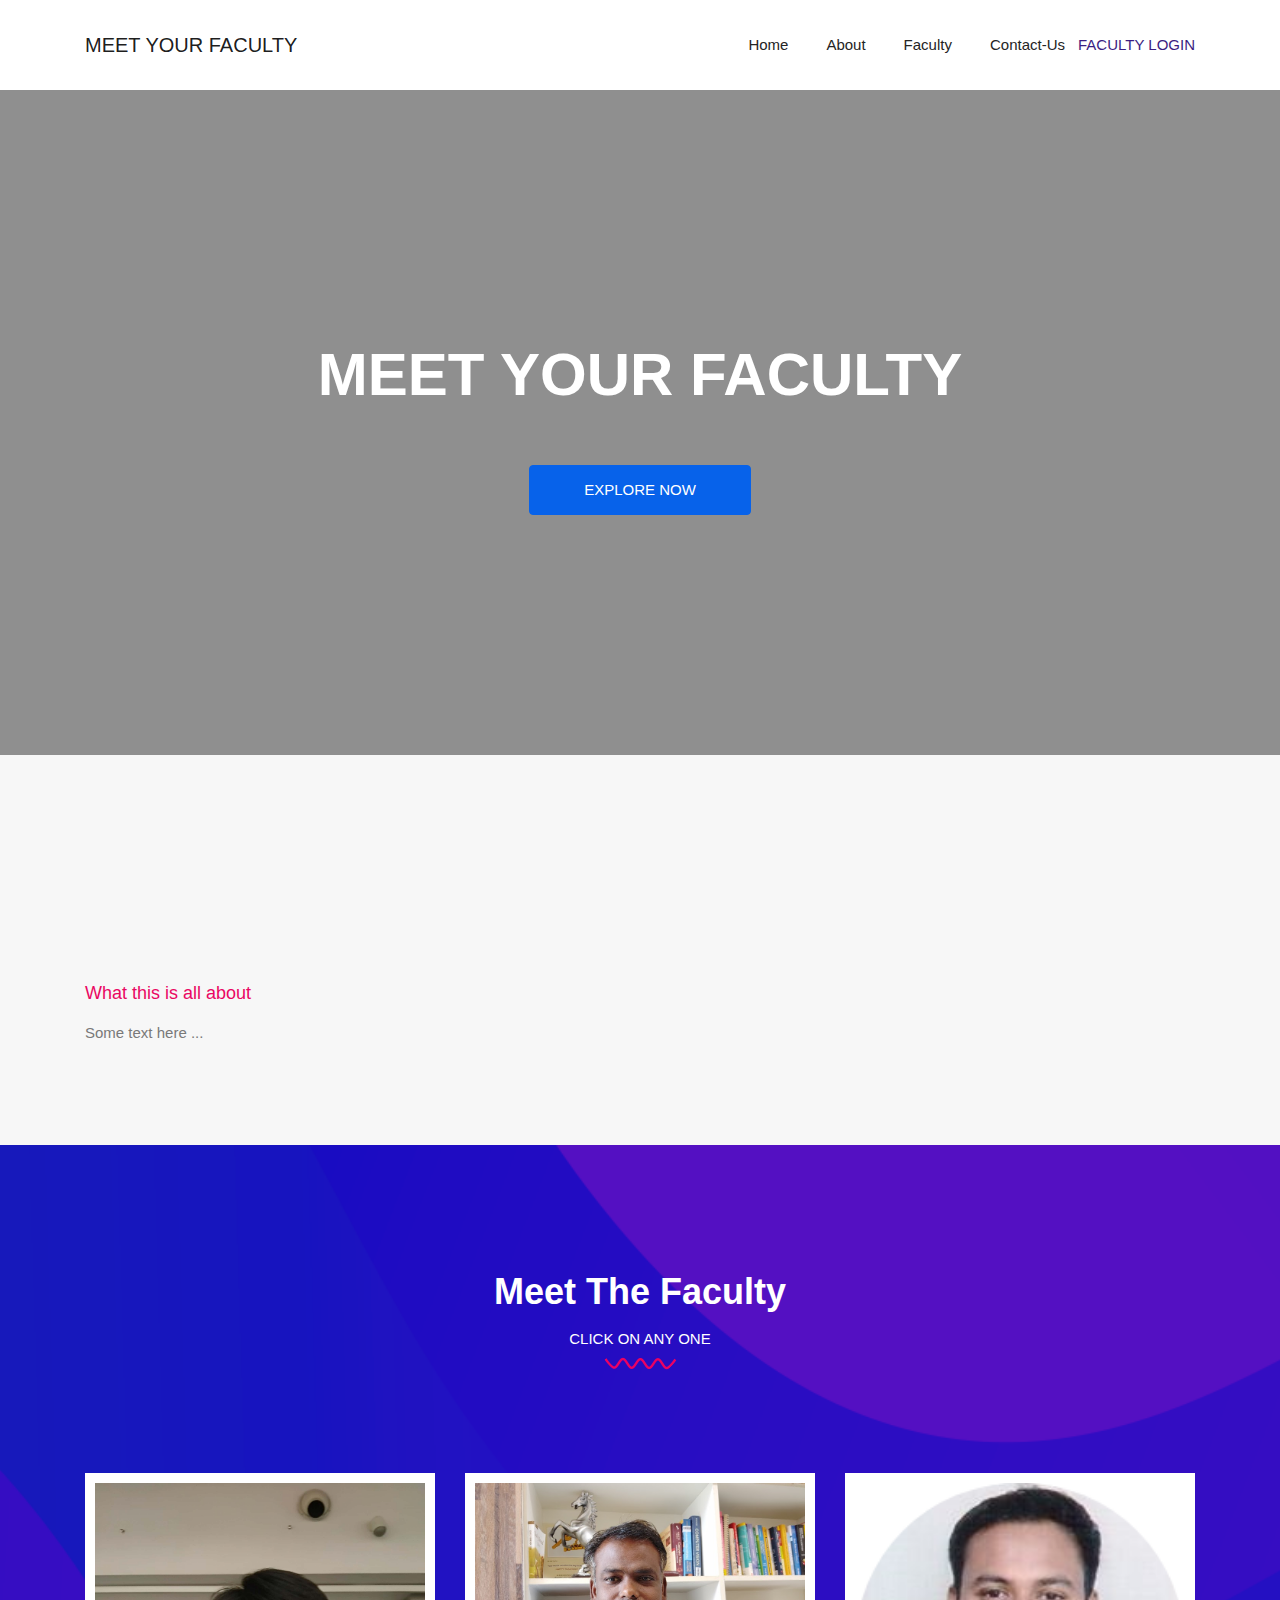
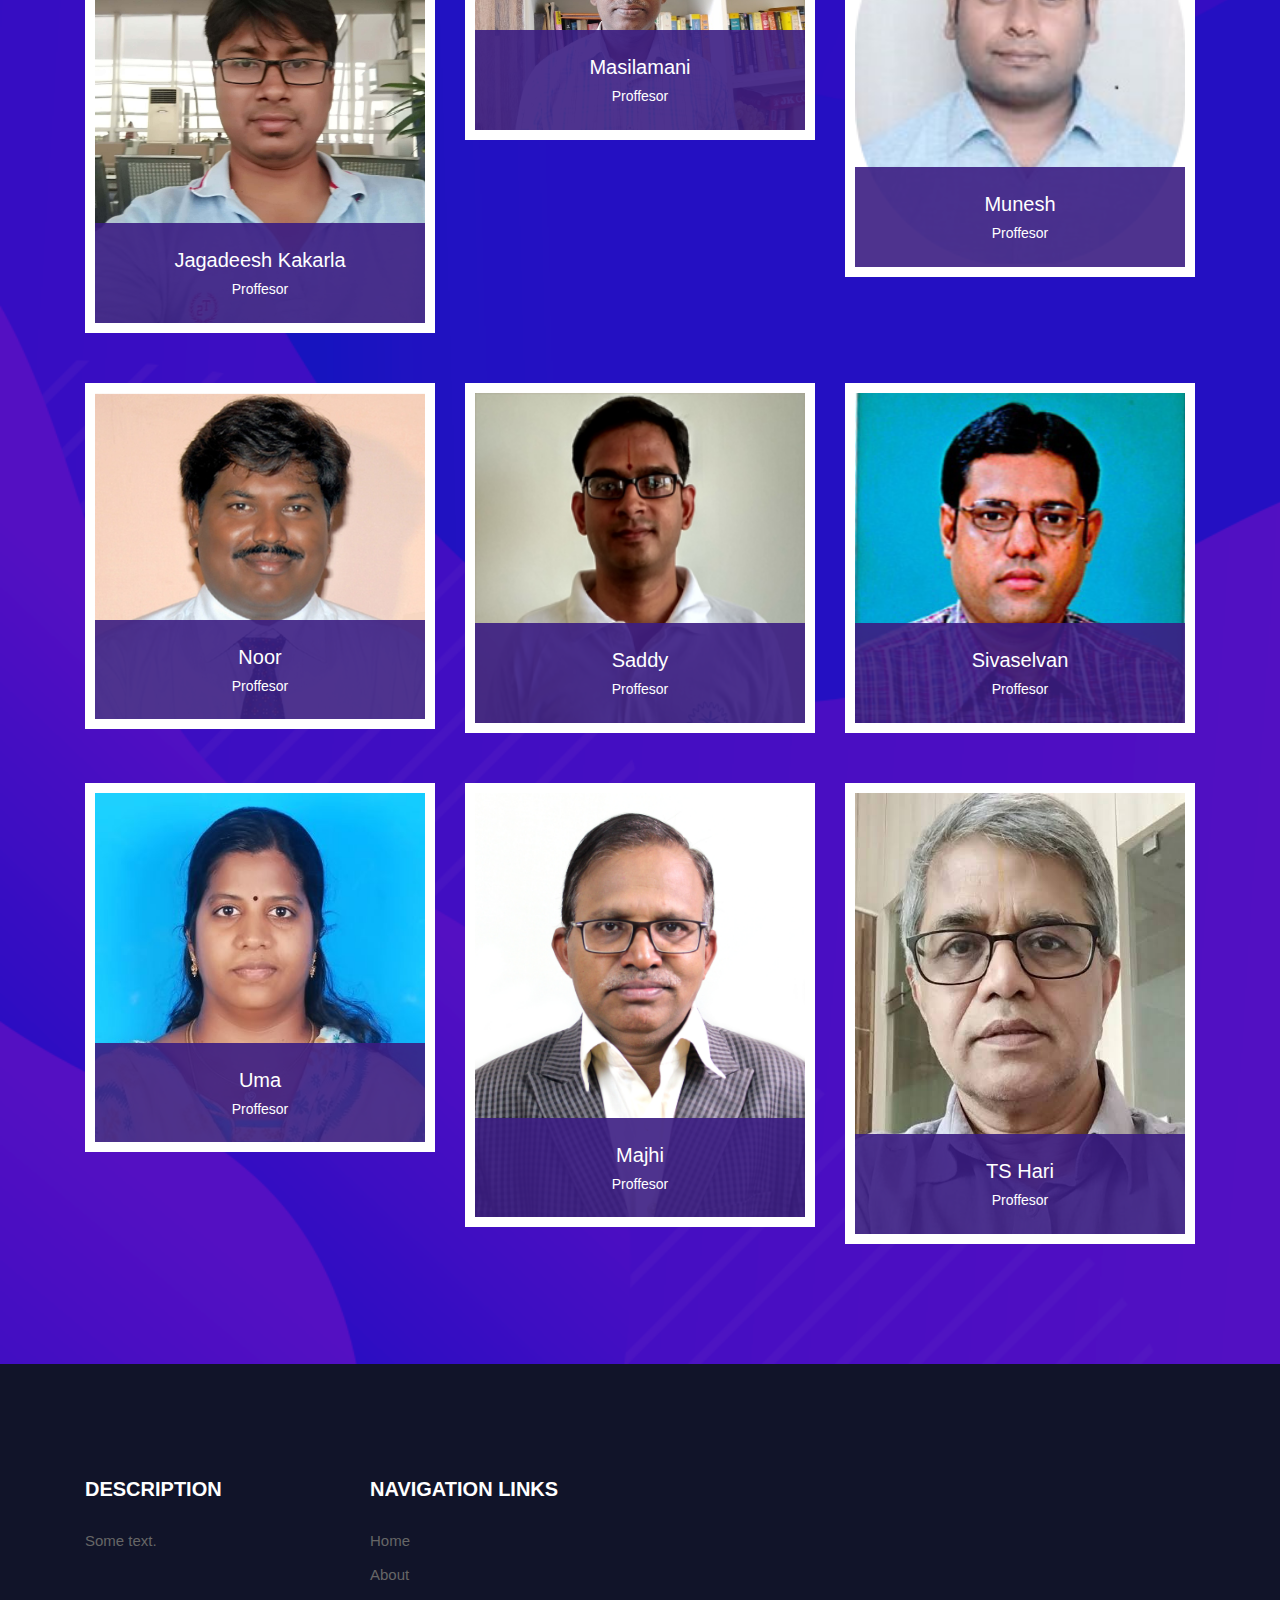
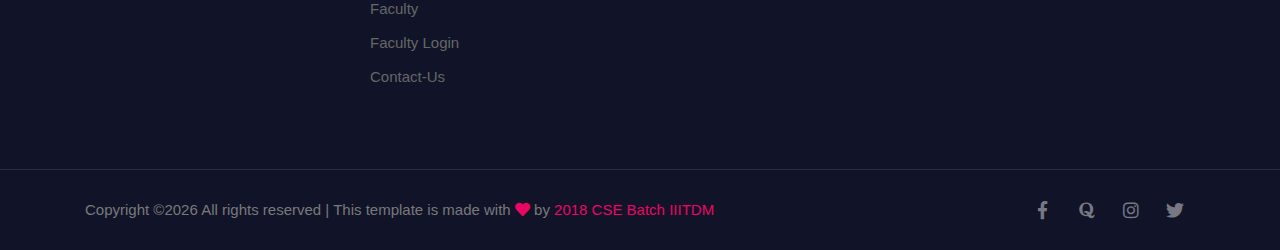
==== commit 0ce6ec53: "upd" ====
--- a/index.html
+++ b/index.html
@@ -1,529 +1,353 @@
 <!DOCTYPE html>
-<html lang="zxx">
-  <head>
-    <title>Meet your faculty - IIITDM</title>
-    <meta name="viewport" content="width=device-width, initial-scale=1" />
-    <meta charset="utf-8" />
-    <meta
-      name="keywords"
-      content="Lite Responsive web template, Bootstrap Web Templates, Flat Web Templates, Android Compatible web template, 
-	SmartPhone Compatible web template, free WebDesigns for Nokia, Samsung, LG, Sony Ericsson, Motorola web design"
-    />
-    <script>
-      addEventListener(
-        "load",
-        function() {
-          setTimeout(hideURLbar, 0);
-        },
-        false
-      );
-
-      function hideURLbar() {
-        window.scrollTo(0, 1);
-      }
-    </script>
-    <!-- Custom Theme files -->
-    <link
-      href="css/bootstrap.css"
-      type="text/css"
-      rel="stylesheet"
-      media="all"
-    />
-    <link href="css/style.css" type="text/css" rel="stylesheet" media="all" />
-    <!-- font-awesome icons -->
-    <link href="css/fontawesome-all.min.css" rel="stylesheet" />
-    <!-- //Custom Theme files -->
-    <!-- online-fonts -->
-    <link
-      href="//fonts.googleapis.com/css?family=Ubuntu:300,300i,400,400i,500,500i,700,700i"
-      rel="stylesheet"
-    />
-    <link rel="stylesheet" href="css/animate.css">
-    <!-- owl carousel CSS -->
-    <link rel="stylesheet" href="css/owl.carousel.min.css">
-    <!-- font awesome CSS -->
-    <link rel="stylesheet" href="css/all.css">
-    <!-- flaticon CSS -->
-    <link rel="stylesheet" href="css/flaticon.css">
-    <link rel="stylesheet" href="css/themify-icons.css">
-    <!-- font awesome CSS -->
-    <link rel="stylesheet" href="css/magnific-popup.css">
-    <!--timeline css-->
-    <!-- <link rel="stylesheet" href="css/timeline.css"> -->
-    <!-- swiper CSS -->
-    <link rel="stylesheet" href="css/slick.css">
-    <link rel="stylesheet" href="https://use.fontawesome.com/releases/v5.2.0/css/all.css" integrity="sha384-hWVjflwFxL6sNzntih27bfxkr27PmbbK/iSvJ+a4+0owXq79v+lsFkW54bOGbiDQ" crossorigin="anonymous">
-    <!-- //online-fonts -->
-  </head>
-
-  <body>
-    <!-- banner -->
-    <div class="banner" id="home">
-      <!-- header -->
-      <header>
-        <nav
-          class="navbar navbar-expand-lg navbar-light bg-gradient-secondary pt-3"
-          
-        >
-          <h1>
-            <a class="navbar-brand text-white" href="index.html">
-              <!-- <i class="fab fa-laravel" style="color: rgb(0, 118, 251);"></i> -->
-              MEET YOUR FACULTY
-            </a>
-          </h1>
-          <button
-            class="navbar-toggler ml-md-auto"
-            type="button"
-            data-toggle="collapse"
-            data-target="#navbarSupportedContent"
-            aria-controls="navbarSupportedContent"
-            aria-expanded="false"
-            aria-label="Toggle navigation"
-          >
-            <span class="navbar-toggler-icon"></span>
+<html lang="en">
+<head>
+  <meta charset="UTF-8">
+  <meta name="viewport" content="width=device-width, initial-scale=1.0">
+  <meta http-equiv="X-UA-Compatible" content="ie=edge">
+  <title>Meet your faculty</title>
+
+  <link rel="stylesheet" href="static/vendors/bootstrap/bootstrap.min.css">
+  <link rel="stylesheet" href="static/vendors/fontawesome/css/all.min.css">
+  <link rel="stylesheet" href="static/vendors/themify-icons/themify-icons.css">
+  <link rel="stylesheet" href="static/vendors/linericon/style.css">
+  <link rel="stylesheet" href="static/vendors/owl-carousel/owl.theme.default.min.css">
+  <link rel="stylesheet" href="static/vendors/owl-carousel/owl.carousel.min.css">
+  <link rel="stylesheet" href="static/css/magnific-popup.css">
+  <link rel="stylesheet" href="static/vendors/flat-icon/font/flaticon.css">
+  <link rel="stylesheet" href="static/css/style.css">
+</head>
+<body>
+
+  <!--================ Header Menu Area start =================-->
+  <header class="header_area" id="home">
+    <div class="main_menu">
+      <nav class="navbar navbar-expand-lg navbar-light">
+        <div class="container box_1620">
+          <a class="navbar-brand logo_h" href="index.html">MEET YOUR FACULTY</a>
+          <button class="navbar-toggler" type="button" data-toggle="collapse" data-target="#navbarSupportedContent" aria-controls="navbarSupportedContent" aria-expanded="false" aria-label="Toggle navigation">
+            <span class="icon-bar"></span>
+            <span class="icon-bar"></span>
+            <span class="icon-bar"></span>
           </button>
-          <div class="collapse navbar-collapse" id="navbarSupportedContent">
-            <ul class="navbar-nav ml-lg-auto text-center">
-              <li class="nav-item scroll  mr-3 mt-lg-0 mt-3">
-                <a class="nav-link" href="index.html">
-                  Home
-                </a>
-              </li>
-              <li class="nav-item  mr-3 mt-lg-0 mt-3">
-                <a class="nav-link scroll" href="#services">Faculty</a>
-              </li>
-              <li class="nav-item dropdown mr-3 mt-lg-0 mt-3">
-                <a
-                  class="nav-link dropdown-toggle"
-                  href="#"
-                  id="navbarDropdown"
-                  role="button"
-                  data-toggle="dropdown"
-                  aria-haspopup="true"
-                  aria-expanded="false"
-                >
-                  Faculty
-                </a>
-                <div class="dropdown-menu" aria-labelledby="navbarDropdown">
-                  <a class="dropdown-item scroll" href="#process">Sadagopan</a>
-                  <div class="dropdown-divider"></div>
-                  <a class="dropdown-item scroll" href="#partners">Jagadeesh Kakarla</a>
-                </div>
-              </li>
-              <li class="nav-item scroll  mr-3 mt-lg-0 mt-3">
-                <a class="nav-link" href="webteam.html" target="blank">
-                  Web Team
-                </a>
-              </li>
+
+          <div class="collapse navbar-collapse offset" id="navbarSupportedContent">
+            <ul class="nav navbar-nav menu_nav justify-content-end">
+              <li class="nav-item"><a class="nav-link" href="#home">Home</a></li> 
+              <li class="nav-item"><a class="nav-link" href="#about">About</a></li> 
+              <li class="nav-item"><a class="nav-link" href="#faculty">Faculty</a>
+              <li class="nav-item"><a class="nav-link" href="templates/webteam.html">Contact-Us</a></li>
             </ul>
-          </div>
-        </nav>
-      </header>
-      <!-- //header -->
+            <ul class="nav-right text-center text-lg-right py-4 py-lg-0">
+              <li><a href="templates/fac.html">Faculty Login</a></li>
+            </ul>
+          </div> 
+        </div>
+      </nav>
+    </div>
+  </header>
+  <!--================Header Menu Area =================-->
+
+  
+  <!--================Hero Banner Area Start =================-->
+  <section class="hero-banner">
+    <div class="container text-center">
+      <h1>MEET YOUR FACULTY</h1>
+      <a class="button button-header" href="#about">Explore now</a>
+    </div>
+  </section>
+  <!--================Hero Banner Area End =================-->
+
+
+  <!--================ Innovation section Start =================-->
+  <section class="section-padding--small bg-gray" id="about">
+    <div class="container" style="padding-top: 10%;">
+      <div class="row">
+        <div class="col-lg-6 align-self-center mb-5 mb-lg-0">
+          <div class="innovative-wrapper">
+            <p class="h4 primary-text2 mb-3">What this is all about</p>
+            <p>Some text here ...</p>
+          </div>
+        </div>
+    </div>
+  </section>
+  <!--================ Innovation section End =================-->
+	
+  <!-- ================ Join section Start ================= -->
+  <!--<section class="section-margin">
+    <div class="container">
+      <div class="section-intro text-center pb-98px">
+        <p class="section-intro__title">Join the event</p>
+        <h2 class="primary-text">Why Join Ummet</h2>
+        <img src="img/home/section-style.png" alt="">
+      </div>
+
+
+      <div class="d-lg-flex justify-content-between">
+        <div class="card-feature mb-5 mb-lg-0">
+          <div class="feature-icon">
+            <i class="flaticon-prize"></i>
+          </div>
+          <h3>Always First Service</h3>
+          <p>His likeness beast moved domini moved above meat all fly blessed greater creepeth you itself living room </p>
+        </div>
+
+        <div class="card-feature mb-5 mb-lg-0">
+          <div class="feature-icon">
+            <i class="flaticon-earth-globe"></i>
+          </div>
+          <h3>International Business</h3>
+          <p>His likeness beast moved domini moved above meat all fly blessed greater creepeth you itself living room </p>
+        </div>
+
+        <div class="card-feature mb-5 mb-lg-0">
+          <div class="feature-icon">
+            <i class="flaticon-sing"></i>
+          </div>
+          <h3>World Great Speaker</h3>
+          <p>His likeness beast moved domini moved above meat all fly blessed greater creepeth you itself living room </p>
+        </div>
+      </div>
+      <div class="row mt-5">
+        <div class="col-12 text-center">
+          <a class="button mr-3 mb-2" href="#">Learn More</a>
+          <a class="button mb-2" href="#">Buy Ticket</a>
+        </div>
+      </div>
+    </div>
+  </section> -->
+  <!--================ Join section End =================-->
+
+
+  <!--================ Speaker section Start =================-->
+  <section class="speaker-bg section-padding" id="faculty">
+    <div class="container">
+      <div class="section-intro section-intro-white text-center pb-98px">        
+        <h2 class="primary-text">Meet The Faculty</h2>
+        <p class="section-intro__title">Click on any one</p>
+        <img src="static/images/home/section-style.png" alt="">
+      </div>
+
+      <div class="row">
+        <div class="col-lg-4 col-sm-6 mb-4 mb-lg-0">
+          <a href="slots.html" style="cursor: pointer;">
+            <div class="card-speaker">
+              <img class="card-img rounded-0" src="static/images/Dr. Jagadeesh Kakarla.jpeg" alt="">
+              <div class="speaker-footer">
+                <h4>Jagadeesh Kakarla</h4>
+                <p>Proffesor</p>
+              </div>
+              <!-- <div class="speaker-overlay">
+                <ul class="speaker-social">
+                  <li><a href="#"><i class="ti-facebook"></i></a></li>
+                  <li><a href="#"><i class="ti-twitter-alt"></i></a></li>
+                  <li><a href="#"><i class="ti-instagram"></i></a></li>
+                  <li><a href="#"><i class="ti-skype"></i></a></li>
+                </ul>
+              </div> -->
+            </div>
+          </a>
+        </div>
+        <div class="col-lg-4 col-sm-6 mb-4 mb-lg-0">
+          <div class="card-speaker">
+            <img class="card-img rounded-0" src="static/images/Dr. Masalamani V.jpeg" alt="">
+            <div class="speaker-footer">
+              <h4>Masilamani</h4>
+              <p>Proffesor</p>
+            </div>
+            <!-- <div class="speaker-overlay">
+              <ul class="speaker-social">
+                <li><a href="#"><i class="ti-facebook"></i></a></li>
+                <li><a href="#"><i class="ti-twitter-alt"></i></a></li>
+                <li><a href="#"><i class="ti-instagram"></i></a></li>
+                <li><a href="#"><i class="ti-skype"></i></a></li>
+              </ul>
+            </div> -->
+          </div>
+        </div>
+        <div class="col-lg-4 col-sm-6 mb-4 mb-lg-0">
+          <div class="card-speaker">
+            <img class="card-img rounded-0" src="static/images/Dr. Munesh Singh.png" alt="">
+            <div class="speaker-footer">
+              <h4>Munesh</h4>
+              <p>Proffesor</p>
+            </div>
+            <!-- <div class="speaker-overlay">
+              <ul class="speaker-social">
+                <li><a href="#"><i class="ti-facebook"></i></a></li>
+                <li><a href="#"><i class="ti-twitter-alt"></i></a></li>
+                <li><a href="#"><i class="ti-instagram"></i></a></li>
+                <li><a href="#"><i class="ti-skype"></i></a></li>
+              </ul>
+            </div> -->
+          </div>
+        </div>
+
+        <div class="w-100 mb-50px d-none d-lg-block"></div>
+
+        <div class="col-lg-4 col-sm-6 mb-4 mb-lg-0">
+          <div class="card-speaker">
+            <img class="card-img rounded-0" src="static/images/Dr. Noor Mahammad SK.jpeg" alt="">
+            <div class="speaker-footer">
+              <h4>Noor</h4>
+              <p>Proffesor</p>
+            </div>
+            <!-- <div class="speaker-overlay">
+              <ul class="speaker-social">
+                <li><a href="#"><i class="ti-facebook"></i></a></li>
+                <li><a href="#"><i class="ti-twitter-alt"></i></a></li>
+                <li><a href="#"><i class="ti-instagram"></i></a></li>
+                <li><a href="#"><i class="ti-skype"></i></a></li>
+              </ul>
+            </div> -->
+          </div>
+        </div>
+        <div class="col-lg-4 col-sm-6 mb-4 mb-lg-0">
+          <div class="card-speaker">
+            <img class="card-img rounded-0" src="static/images/Dr. Sadagopan N.jpeg" alt="">
+            <div class="speaker-footer">
+              <h4>Saddy </h4>
+              <p>Proffesor</p>
+            </div>
+          </div>
+        </div>
+        <div class="col-lg-4 col-sm-6 mb-4 mb-lg-0">
+          <div class="card-speaker">
+            <img class="card-img rounded-0" src="static/images/Dr. Sivaselvan B.jpeg" alt="">
+            <div class="speaker-footer">
+              <h4>Sivaselvan</h4>
+              <p>Proffesor</p>
+            </div>
+            <!-- <div class="speaker-overlay">
+              <ul class="speaker-social">
+                <li><a href="#"><i class="ti-facebook"></i></a></li>
+                <li><a href="#"><i class="ti-twitter-alt"></i></a></li>
+                <li><a href="#"><i class="ti-instagram"></i></a></li>
+                <li><a href="#"><i class="ti-skype"></i></a></li>
+              </ul>
+            </div> -->
+          </div>
+        </div>
+        <div class="w-100 mb-50px d-none d-lg-block"></div>
+        <div class="col-lg-4 col-sm-6 mb-4 mb-lg-0">
+          <div class="card-speaker">
+            <img class="card-img rounded-0" src="static/images/Dr. Umarani Jayaraman.jpeg" alt="">
+            <div class="speaker-footer">
+              <h4>Uma</h4>
+              <p>Proffesor</p>
+            </div>
+          </div>
+        </div>
+        <div class="col-lg-4 col-sm-6 mb-4 mb-lg-0">
+          <div class="card-speaker">
+            <img class="card-img rounded-0" src="static/images/prof. Banshidhar Majhi.jpeg" alt="">
+            <div class="speaker-footer">
+              <h4>Majhi</h4>
+              <p>Proffesor</p>
+            </div>
+          </div>
+        </div>
+        <div class="col-lg-4 col-sm-6 mb-4 mb-lg-0">
+          <div class="card-speaker">
+            <img class="card-img rounded-0" src="static/images/TSH.jpeg" alt="">
+            <div class="speaker-footer">
+              <h4>TS Hari</h4>
+              <p>Proffesor</p>
+            </div>
+          </div>
+        </div>
+      </div>
+    </div>
+  </section>
+  <!--================ Speaker section End =================-->
+
+
+  <!-- ================ start footer Area ================= -->
+  <footer class="footer-area">
+    <div class="container">
+      <div class="row">
+        <div class="col-lg-3  col-md-6 col-sm-6">
+          <div class="single-footer-widget">
+            <h6>Description</h6>
+            <p>
+              Some text.            
+            </p>
+          </div>
+        </div>
+        <div class="col-lg-3 col-md-6 col-sm-6">
+          <div class="single-footer-widget">
+            <h6>Navigation Links</h6>
+            <div class="row">
+              <div class="col">
+                <ul>
+                  <li><a href="#">Home</a></li>
+                  <li><a href="#">About</a></li>
+                  <li><a href="#">Faculty</a></li>
+                  <li><a href="#">Faculty Login</a></li>
+                  <li><a href="#">Contact-Us</a></li>
+                </ul>
+              </div>					
+            </div>							
+          </div>
+        </div>							
+        <!-- <div class="col-lg-3  col-md-6 col-sm-6">
+          <div class="single-footer-widget">
+            <h6>Newsletter</h6>
+            <p>
+              For business professionals caught between high OEM price and mediocre print and graphic output.									
+            </p>								
+            <div id="mc_embed_signup">
+              <form target="_blank" action="https://spondonit.us12.list-manage.com/subscribe/post?u=1462626880ade1ac87bd9c93a&amp;id=92a4423d01" method="get" class="subscription relative">
+                <div class="input-group d-flex flex-row">
+                  <input name="EMAIL" placeholder="Email Address" onfocus="this.placeholder = ''" onblur="this.placeholder = 'Email Address '" required="" type="email">
+                  <button class="btn bb-btn"><span class="lnr lnr-location"></span></button>		
+                </div>									
+                <div class="mt-10 info"></div>
+              </form>
+            </div>
+          </div>
+        </div>
+        <div class="col-lg-3  col-md-6 col-sm-6">
+          <div class="single-footer-widget mail-chimp">
+            <h6 class="mb-20">InstaFeed</h6>
+            <ul class="instafeed d-flex flex-wrap">
+              <li><img src="img/instagram/i1.jpg" alt=""></li>
+              <li><img src="img/instagram/i2.jpg" alt=""></li>
+              <li><img src="img/instagram/i3.jpg" alt=""></li>
+              <li><img src="img/instagram/i4.jpg" alt=""></li>
+              <li><img src="img/instagram/i5.jpg" alt=""></li>
+              <li><img src="img/instagram/i6.jpg" alt=""></li>
+              <li><img src="img/instagram/i7.jpg" alt=""></li>
+              <li><img src="img/instagram/i8.jpg" alt=""></li>
+            </ul>
+          </div>
+        </div>						 -->
+      </div>
+    </div>
+    <div class="footer-bottom">
       <div class="container">
-        <!-- banner-text -->
-        <div class="banner-text">
-          <p style="padding: 1% 2% -5% 2%; color: white;">
-            A Faculty Student meetup application<br />
-            the web application will consist of the profiles and timetables of
-            the faculty of CSE department<br />
-            this will enable students to plan their visits and will also get to
-            know what all potential projects a faculty can offer<br />
-            With this application a student can carefully plan out his/her
-            semester in reference to extra work he/she wants to put in and will
-            also enable the students to know the exact/potential meeting times
-            of a faculty.<br />
-            we can greatly reduce the wasted visits to faculty cabins where a
-            student might visit to no avail.<br />
-            the entities in our website include Faculty and Students.
+        <div class="row align-items-center">
+          <p class="col-lg-8 col-sm-12 footer-text m-0 text-center text-lg-left">
+            Copyright &copy;<script>document.write(new Date().getFullYear());</script> All rights reserved | This template is made with <i class="fa fa-heart" aria-hidden="true"></i> by <a href="webteam.html" target="_blank">2018 CSE Batch IIITDM</a>
           </p>
-          <div class="slider-info">
-            <h3><span>meet your faculty here </span></h3>
-            <a
-              class="btn btn-primary mt-lg-5 mt-3 agile-link-bnr scroll"
-              href="#services"
-              role="button"
-              >View More</a
-            >
-          </div>
-        </div>
-      </div>
-    </div>
-    <!-- register -->
-
-    <!-- services -->
-    <div class="agileits-services py-5" id="services">
-      <div class="container py-sm-5">
-        <div class="title-wthree text-center">
-          <h3 class="agile-title   text-white">
-            our faculty
-          </h3>
-          <span style="width: 300px;"></span>
-        </div>
-        <div class="agileits-services-row row  py-sm-5">
-          <div class="col-lg-4 card_space">
-            <a href="slots.html" target="blank">
-              <div class="agileits-services-grids mt-lg-0 mt-5" style="height: 100%;">
-                <img
-                  src="prof_image/prof. Banshidhar Majhi.jpeg"
-                  alt=""
-                  class="img-fluid ro"
-                  style="width:40%;height:40%;"
-                /> 
-                <h4 class="sec-title">Prof. Banshidhar Majhi</h4>
-                <span style="width: 300px;"></span>
-                <center><p>Professor</p></center>
-              </div>
-            </a>
-          </div>
-          <div class="col-lg-4 card_space">
-            <div class="agileits-services-grids mt-lg-0 mt-5"style="height: 100%;">
-              <img
-                src="prof_image/Dr. Jagadeesh Kakarla.jpeg"
-                alt=""
-                class="img-fluid"
-                style="width:40%;height:40%;"
-              />
-              <h4 class="sec-title">Dr. Jagadeesh Kakarla</h4>
-              <span style="width: 300px;"></span>
-              <center><p>Assistant Professor</p></center>
-            </div>
-          </div>
-          <div class="col-lg-4 card_space">
-            <div class="agileits-services-grids mt-lg-0 mt-5"style="height: 100%;">
-              <img
-                src="prof_image/Dr. Masalamani V.jpeg"
-                alt=""
-                class="img-fluid"
-                style="width:40%;height:40%;"
-              />
-              <h4 class="sec-title">Dr. Masalamani V</h4>
-              <span style="width: 300px;"></span>
-              <center><p>Associate Proffesor</p></center>
-            </div>
-          </div>
-          <div class="col-lg-4 card_space">
-            <div class="agileits-services-grids mt-lg-0 mt-5"style="height: 100%;">
-              <img
-                src="prof_image/Dr. Munesh Singh.png"
-                alt=""
-                class="img-fluid"
-                style="width:40%;height:40%;"
-              />
-              <h4 class="sec-title">Dr. Munesh Singh</h4>
-              <span style="width: 300px;"></span>
-              <center><p>Assistant Proffesor</p></center>
-            </div>
-          </div>
-          <div class="col-lg-4 card_space">
-            <div class="agileits-services-grids mt-lg-0 mt-5"style="height: 100%;">
-              <img
-                src="prof_image/Dr. Noor Mahammad SK.jpeg"
-                alt=""
-                class="img-fluid"
-                style="width:40%;height:40%;"
-              />
-              <h4 class="sec-title">Dr. Noor Mahammad SK</h4>
-              <span style="width: 300px;"></span>
-              <center><p>Assistant Proffesor</p></center>
-            </div>
-          </div>
-          <div class="col-lg-4 card_space">
-            <div class="agileits-services-grids mt-lg-0 mt-5"style="height: 100%;">
-              <img
-                src="prof_image/Dr. Sadagopan N.jpeg"
-                alt=""
-                class="img-fluid"
-                style="width:40%;height:40%;"
-              />
-              <h4 class="sec-title">Dr. Sadagopan N.</h4>
-              <span style="width: 300px;"></span>
-              <center><p>Assistant Professor and HOD</p></center>
-            </div>
-          </div>
-          <div class="col-lg-4 card_space">
-            <div class="agileits-services-grids mt-lg-0 mt-5"style="height: 100%;">
-              <img
-                src="prof_image/Dr. Sivaselvan B.jpeg"
-                alt=""
-                class="img-fluid"
-                style="width:40%;height:40%;"
-              />
-              <h4 class="sec-title">Dr. Sivaselvan B</h4>
-              <span style="width: 300px;"></span>
-              <center><p>Associate Proffesor</p></center>
-            </div>
-          </div>
-          <div class="col-lg-4 card_space">
-            <div class="agileits-services-grids mt-lg-0 mt-5"style="height: 100%;">
-              <img
-                src="prof_image/Dr. Umarani Jayaraman.jpeg"
-                alt=""
-                class="img-fluid"
-                style="width:40%;height:40%;"
-              />
-              <h4 class="sec-title">Dr. Umarani Jayaraman</h4>
-              <span style="width: 300px;"></span>
-              <center><p>Assistant Proffesor</p></center>
-            </div>
-          </div>
-          <div class="col-lg-4 card_space">
-            <div class="agileits-services-grids mt-lg-0 mt-5"style="height: 100%;">
-              <img
-                src="prof_image/TSH.jpeg"
-                alt=""
-                class="img-fluid"
-                style="width:40%;height:40%;"
-              />
-              <h4 class="sec-title">Dr.TS Hari Narayanan</h4>
-              <span style="width: 300px;"></span>
-              <center><p>Proffesor</p></center>
-            </div>
-          </div>
-        </div>
-      </div>
-    <!-- //services -->
-    <!-- //container -->
-    <!-- //banner -->
-    <!-- //contact -->
-    <div class="text-sm-left text-center" style="background-color: black;">
-      <div class="container py-4 py-sm-5"  >
-        <h2>
-          <a class="navbar-brand text-white" href="index.html">
-            Meet your faculty
-          </a>
-        </h2>
-        <div class="row py-sm-5 py-3">
-          <div class="col-lg-2 col-md-4 col-sm-6">
-            <ul class="list-agileits">
-              <li>
-                <a style="color: white;" href="#home" class="nav-link scroll"> Home </a>
-              </li>
-              <li class="my-2">
-                <a style="color: white;" href="#services" class="nav-link scroll"> Faculty </a>
-              </li>
-            </ul> 
-          </div>
-          <div class="col-lg-3 col-md-4 footer-end-grid mt-md-0 mt-sm-5">
-            <a href="webteam.html" target="blank" ><strong> Meet the Web Team</strong> </a>
-            <button type="button" class="btn btn-primary" data-toggle="modal" data-target="#exampleModalCenter">Faculty Login</button>
-          </div>
-          </div>
-        </div>
-        <div class="d-flex justify-content-between pt-lg-5 footer-bottom-cpy text-center">
-          <div class="cpy-right">
-              <p>
-                © 2020. All rights reserved | Design by CSE 2018 batch IIITDM Kancheepuram.
-              </p>
-          </div>
-          <div class="social-icons pb-md-0 pb-4" style="margin-right: 200px;">
-            <ul class="social-iconsv2 agileinfo text-center">
-              <li class="row py-sm-5 py-3">
-                <a target="blank" href="#">
-                  <i class="col-lg-2 col-md-4 col-sm-6 fab fa-facebook-f" style="color: white;"></i>
-                </a>
-              </li>
-              <li>
-                <a target="blank" href="#">
-                  <i class="col-lg-2 col-md-4 col-sm-6 fab fa-twitter" style="color: white;"></i>
-                </a>
-              </li>
-              <li>
-                <a target="blank" href="#">
-                  <i class="col-lg-2 col-md-4 col-sm-6 fab fa-google-plus-g" style="color: white;"></i>
-                </a>
-              </li>
-              <li>
-                <a target="blank" href="#">
-                  <i class="col-lg-2 col-md-4 col-sm-6 fab fa-linkedin-in" style="color: white;"></i>
-                </a>
-              </li>
-            </ul>
-          </div>
-        </div>
-      </div>
-    <!-- //footer -->
-    <footer class="footer_part">
-      <div class="container">
-          <a href="#home" > <img src="img/footer_img.png" alt="footer_logo" style="height: 60px;"> </a>
-          <div class="row">
-              <div class="col-sm-6 col-lg-3">
-                  
-                  <div class="single_footer_part">
-                      <h4>About Us</h4>
-                      <p> We organise contests on a monthly basis to encourage the coding culture on campus.
-                      </p>
-                  </div>
-              </div>
-              <div class="col-sm-6 col-lg-3">
-                  <div class="single_footer_part">
-                      <h4>Contact Info</h4>
-                      <p>Address : IIITDM Kancheepuram, Chennai - 600127.</p>
-                      <ul class="list-unstyled">
-                          <li>Phone : <a href="tel-+91-9381545322" target="blank">+91-9381545322</a></li>
-                          <li>Email : <a href="mailto:csclub@iiitdm.com" target="blank">csclub@iiitdm.ac.in</a></li>
-                      </ul>
-                  </div>
-              </div>
-              <div class="col-sm-6 col-lg-3">
-                  <div class="single_footer_part">
-                      <h4>Previous Contests </h4>
-                      <ul class="list-unstyled">
-                          <li><a href="https://www.codechef.com/FTST2020/" target="blank"> February Contest</a></li>
-                          <li><a href="https://www.codechef.com/CHPTRS01/" target="blank">Campus Chapters 1.0</a></li>
-                      </ul>
-                  </div>
-              </div>
-              <div class="col-sm-6 col-lg-3">
-                  <div class="single_footer_part">
-                      <h4>Discuss Blog</h4>
-                      <p>Checkout the Editorials on the Codechef Discuss Blogs, which are updated periodically.
-                      </p>
-                  </div>
-              </div>
-          </div>
-          <hr>
-          <div class="row">
-              <div class="col-lg-8">
-                  <div class="copyright_text">
-                      <P>
-                      Copyright &copy;<script>document.write(new Date().getFullYear());</script> All rights reserved IIITDM Kancheepuram Codechef Local Chapter ™  made with <i class="ti-heart" aria-hidden="true"></i> by <a href="https://www.linkedin.com/in/johnzakkam/" target="_blank">John</a>
-                  </div>
-              </div>
-              <div class="col-lg-4">
-                  <div class="footer_icon social_icon">
-                      <ul class="list-unstyled">
-                          <li><a href="https://www.facebook.com/groups/456862367730973/" target="blank" class="single_social_icon"><i class="fab fa-facebook-f"></i></a></li>
-                          <li><a href="https://www.instagram.com/cs.club.iiitdm/" target="blank" class="single_social_icon"><i class="fab fa-instagram"></i></a></li>
-                          <li><a href="csclub.ml" target="blank" class="single_social_icon"><i class="fas fa-globe"></i></a></li>
-                      </ul>
-                  </div>
-              </div>
-          </div>
-      </div>
+          <div class="col-lg-4 col-sm-12 footer-social text-center text-lg-right">
+            <a href="#"><i class="fab fa-facebook-f"></i></a>
+            <a href="#"><i class="fab fa-quora"></i></a>
+            <a href="#"><i class="fab fa-instagram"></i></a>
+            <a href="#"><i class="fab fa-twitter"></i></a>
+          </div>
+        </div>
+      </div>
+    </div>
   </footer>
-
-
-    
-<div class="modal fade" id="exampleModalCenter" tabindex="-1" role="dialog" aria-labelledby="exampleModalCenterTitle" aria-hidden="true">
-  <div class="modal-dialog modal-dialog-centered" role="document">
-    <div class="modal-content rounded-0">
-      <div class="modal-header">
-        <h5 class="modal-title" id="exampleModalCenterTitle">Faculty Login</h5>
-        <button type="button" class="close" data-dismiss="modal" aria-label="Close">
-          <span aria-hidden="true"><span class="icon-close2"></span></span>
-        </button>
-      </div>
-      <div class="modal-body">
-      <div>
-        <div class="bg-light p-4 mb-4">
-          <div class="form-group">
-            <label for="name" class="ml-2" style="color: black;">Faculty Name</label>
-            <input type="text" class="form-control m-1 form-pill" placeholder="Name" id="name">
-          </div>
-          <div class="form-group">
-            <label for="password" class="ml-2" style="color: black;">Password</label>
-            <input type="password" class="form-control m-1 form-pill" placeholder="Password" id="password">
-            <button type="button" class="btn btn-primary" data-dismiss="modal">Close</button>
-            <input class="btn btn-default" type="submit" value="Submit" data-dismiss="modal" onclick="submit()"> 
-          </div>
-        </div>
-      </div>  
-      </div>
-    </div>
-  </div>
-</div>
-
-    <!-- js -->
-    <script src="js/jquery-2.2.3.min.js"></script>
-    <!-- //js -->
-    <!-- script for password match -->
-    <script>
-      window.onload = function() {
-        document.getElementById("password1").onchange = validatePassword;
-        document.getElementById("password2").onchange = validatePassword;
-      };
-      function validatePassword() {
-        var pass2 = document.getElementById("password2").value;
-        var pass1 = document.getElementById("password1").value;
-        if (pass1 != pass2)
-          document
-            .getElementById("password2")
-            .setCustomValidity("Passwords Don't Match");
-        else document.getElementById("password2").setCustomValidity("");
-        //empty string means no validation error
-      }
-    </script>
-    <!-- script for password match -->
-    <!-- start-smooth-scrolling -->
-    <script src="js/move-top.js"></script>
-    <script src="js/easing.js"></script>
-    <script>
-      jQuery(document).ready(function($) {
-        $(".scroll").click(function(event) {
-          event.preventDefault();
-
-          $("html,body").animate(
-            {
-              scrollTop: $(this.hash).offset().top
-            },
-            1000
-          );
-        });
-      });
-    </script>
-    <!-- //end-smooth-scrolling -->
-    <!-- smooth-scrolling-of-move-up -->
-    <script>
-      $(document).ready(function() {
-        /*
-            var defaults = {
-                containerID: 'toTop', // fading element id
-                containerHoverID: 'toTopHover', // fading element hover id
-                scrollSpeed: 1200,
-                easingType: 'linear' 
-            };
-            */
-
-        $().UItoTop({
-          easingType: "easeOutQuart"
-        });
-      });
-    </script>
-    <script src="js/SmoothScroll.min.js"></script>
-    <link rel="stylesheet" href="https://maxcdn.bootstrapcdn.com/bootstrap/3.4.1/css/bootstrap.min.css"> 
-    <!-- //smooth-scrolling-of-move-up -->
-    <!-- Bootstrap core JavaScript
-================================================== -->
-    <!-- Placed at the end of the document so the pages load faster -->
-    <script src="js/bootstrap.js"></script>
-    <script src="js/form.js"></script>
-    <!-- jquery plugins here-->
-<!-- jquery -->
-<script src="js/jquery-1.12.1.min.js"></script>
-<!-- popper js -->
-<script src="js/popper.min.js"></script>
-<!-- bootstrap js -->
-<script src="js/bootstrap.min.js"></script>
-<!-- easing js -->
-<script src="js/jquery.magnific-popup.js"></script>
-<!-- swiper js -->
-<script src="js/swiper.min.js"></script>
-<!-- swiper js -->
-<script src="js/masonry.pkgd.js"></script>
-<!-- particles js -->
-<script src="js/owl.carousel.min.js"></script>
-<script src="js/jquery.nice-select.min.js"></script>
-<!-- slick js -->
-<script src="js/slick.min.js"></script>
-<script src="js/jquery.counterup.min.js"></script>
-<script src="js/waypoints.min.js"></script>
-<script src="js/contact.js"></script>
-<script src="js/jquery.ajaxchimp.min.js"></script>
-<script src="js/jquery.form.js"></script>
-<script src="js/jquery.validate.min.js"></script>
-<script src="js/mail-script.js"></script>
-<!-- custom js -->
-<script src="js/custom.js"></script>
-  </body>
-</html>
+  <!-- ================ End footer Area ================= -->
+  <script src="static/vendors/jquery/jquery-3.2.1.min.js"></script>
+  <script src="static/vendors/bootstrap/bootstrap.bundle.min.js"></script>
+  <script src="static/vendors/owl-carousel/owl.carousel.min.js"></script>
+  <script src="static/vendors/Magnific-Popup/jquery.magnific-popup.min.js"></script>
+  <script src="static/js/jquery.ajaxchimp.min.js"></script>
+  <script src="static/js/mail-script.js"></script>
+  <script src="static/js/countdown.js"></script>
+  <script src="static/js/jquery.magnific-popup.min.js"></script>	
+  <script src="static/js/main.js"></script>
+</body>
+</html>--- a/static/vendors/fontawesome/css/all.min.css
+++ b/static/vendors/fontawesome/css/all.min.css
@@ -0,0 +1 @@
+.fa,.fab,.fal,.far,.fas{-moz-osx-font-smoothing:grayscale;-webkit-font-smoothing:antialiased;display:inline-block;font-style:normal;font-variant:normal;text-rendering:auto;line-height:1}.fa-lg{font-size:1.33333em;line-height:.75em;vertical-align:-.0667em}.fa-xs{font-size:.75em}.fa-sm{font-size:.875em}.fa-1x{font-size:1em}.fa-2x{font-size:2em}.fa-3x{font-size:3em}.fa-4x{font-size:4em}.fa-5x{font-size:5em}.fa-6x{font-size:6em}.fa-7x{font-size:7em}.fa-8x{font-size:8em}.fa-9x{font-size:9em}.fa-10x{font-size:10em}.fa-fw{text-align:center;width:1.25em}.fa-ul{list-style-type:none;margin-left:2.5em;padding-left:0}.fa-ul>li{position:relative}.fa-li{left:-2em;position:absolute;text-align:center;width:2em;line-height:inherit}.fa-border{border:.08em solid #eee;border-radius:.1em;padding:.2em .25em .15em}.fa-pull-left{float:left}.fa-pull-right{float:right}.fa.fa-pull-left,.fab.fa-pull-left,.fal.fa-pull-left,.far.fa-pull-left,.fas.fa-pull-left{margin-right:.3em}.fa.fa-pull-right,.fab.fa-pull-right,.fal.fa-pull-right,.far.fa-pull-right,.fas.fa-pull-right{margin-left:.3em}.fa-spin{animation:fa-spin 2s infinite linear}.fa-pulse{animation:fa-spin 1s infinite steps(8)}@keyframes fa-spin{0%{transform:rotate(0deg)}to{transform:rotate(1turn)}}.fa-rotate-90{-ms-filter:"progid:DXImageTransform.Microsoft.BasicImage(rotation=1)";transform:rotate(90deg)}.fa-rotate-180{-ms-filter:"progid:DXImageTransform.Microsoft.BasicImage(rotation=2)";transform:rotate(180deg)}.fa-rotate-270{-ms-filter:"progid:DXImageTransform.Microsoft.BasicImage(rotation=3)";transform:rotate(270deg)}.fa-flip-horizontal{-ms-filter:"progid:DXImageTransform.Microsoft.BasicImage(rotation=0, mirror=1)";transform:scaleX(-1)}.fa-flip-vertical{transform:scaleY(-1)}.fa-flip-horizontal.fa-flip-vertical,.fa-flip-vertical{-ms-filter:"progid:DXImageTransform.Microsoft.BasicImage(rotation=2, mirror=1)"}.fa-flip-horizontal.fa-flip-vertical{transform:scale(-1)}:root .fa-flip-horizontal,:root .fa-flip-vertical,:root .fa-rotate-90,:root .fa-rotate-180,:root .fa-rotate-270{filter:none}.fa-stack{display:inline-block;height:2em;line-height:2em;position:relative;vertical-align:middle;width:2.5em}.fa-stack-1x,.fa-stack-2x{left:0;position:absolute;text-align:center;width:100%}.fa-stack-1x{line-height:inherit}.fa-stack-2x{font-size:2em}.fa-inverse{color:#fff}.fa-500px:before{content:"\f26e"}.fa-accessible-icon:before{content:"\f368"}.fa-accusoft:before{content:"\f369"}.fa-acquisitions-incorporated:before{content:"\f6af"}.fa-ad:before{content:"\f641"}.fa-address-book:before{content:"\f2b9"}.fa-address-card:before{content:"\f2bb"}.fa-adjust:before{content:"\f042"}.fa-adn:before{content:"\f170"}.fa-adobe:before{content:"\f778"}.fa-adversal:before{content:"\f36a"}.fa-affiliatetheme:before{content:"\f36b"}.fa-air-freshener:before{content:"\f5d0"}.fa-algolia:before{content:"\f36c"}.fa-align-center:before{content:"\f037"}.fa-align-justify:before{content:"\f039"}.fa-align-left:before{content:"\f036"}.fa-align-right:before{content:"\f038"}.fa-alipay:before{content:"\f642"}.fa-allergies:before{content:"\f461"}.fa-amazon:before{content:"\f270"}.fa-amazon-pay:before{content:"\f42c"}.fa-ambulance:before{content:"\f0f9"}.fa-american-sign-language-interpreting:before{content:"\f2a3"}.fa-amilia:before{content:"\f36d"}.fa-anchor:before{content:"\f13d"}.fa-android:before{content:"\f17b"}.fa-angellist:before{content:"\f209"}.fa-angle-double-down:before{content:"\f103"}.fa-angle-double-left:before{content:"\f100"}.fa-angle-double-right:before{content:"\f101"}.fa-angle-double-up:before{content:"\f102"}.fa-angle-down:before{content:"\f107"}.fa-angle-left:before{content:"\f104"}.fa-angle-right:before{content:"\f105"}.fa-angle-up:before{content:"\f106"}.fa-angry:before{content:"\f556"}.fa-angrycreative:before{content:"\f36e"}.fa-angular:before{content:"\f420"}.fa-ankh:before{content:"\f644"}.fa-app-store:before{content:"\f36f"}.fa-app-store-ios:before{content:"\f370"}.fa-apper:before{content:"\f371"}.fa-apple:before{content:"\f179"}.fa-apple-alt:before{content:"\f5d1"}.fa-apple-pay:before{content:"\f415"}.fa-archive:before{content:"\f187"}.fa-archway:before{content:"\f557"}.fa-arrow-alt-circle-down:before{content:"\f358"}.fa-arrow-alt-circle-left:before{content:"\f359"}.fa-arrow-alt-circle-right:before{content:"\f35a"}.fa-arrow-alt-circle-up:before{content:"\f35b"}.fa-arrow-circle-down:before{content:"\f0ab"}.fa-arrow-circle-left:before{content:"\f0a8"}.fa-arrow-circle-right:before{content:"\f0a9"}.fa-arrow-circle-up:before{content:"\f0aa"}.fa-arrow-down:before{content:"\f063"}.fa-arrow-left:before{content:"\f060"}.fa-arrow-right:before{content:"\f061"}.fa-arrow-up:before{content:"\f062"}.fa-arrows-alt:before{content:"\f0b2"}.fa-arrows-alt-h:before{content:"\f337"}.fa-arrows-alt-v:before{content:"\f338"}.fa-artstation:before{content:"\f77a"}.fa-assistive-listening-systems:before{content:"\f2a2"}.fa-asterisk:before{content:"\f069"}.fa-asymmetrik:before{content:"\f372"}.fa-at:before{content:"\f1fa"}.fa-atlas:before{content:"\f558"}.fa-atlassian:before{content:"\f77b"}.fa-atom:before{content:"\f5d2"}.fa-audible:before{content:"\f373"}.fa-audio-description:before{content:"\f29e"}.fa-autoprefixer:before{content:"\f41c"}.fa-avianex:before{content:"\f374"}.fa-aviato:before{content:"\f421"}.fa-award:before{content:"\f559"}.fa-aws:before{content:"\f375"}.fa-baby:before{content:"\f77c"}.fa-baby-carriage:before{content:"\f77d"}.fa-backspace:before{content:"\f55a"}.fa-backward:before{content:"\f04a"}.fa-balance-scale:before{content:"\f24e"}.fa-ban:before{content:"\f05e"}.fa-band-aid:before{content:"\f462"}.fa-bandcamp:before{content:"\f2d5"}.fa-barcode:before{content:"\f02a"}.fa-bars:before{content:"\f0c9"}.fa-baseball-ball:before{content:"\f433"}.fa-basketball-ball:before{content:"\f434"}.fa-bath:before{content:"\f2cd"}.fa-battery-empty:before{content:"\f244"}.fa-battery-full:before{content:"\f240"}.fa-battery-half:before{content:"\f242"}.fa-battery-quarter:before{content:"\f243"}.fa-battery-three-quarters:before{content:"\f241"}.fa-bed:before{content:"\f236"}.fa-beer:before{content:"\f0fc"}.fa-behance:before{content:"\f1b4"}.fa-behance-square:before{content:"\f1b5"}.fa-bell:before{content:"\f0f3"}.fa-bell-slash:before{content:"\f1f6"}.fa-bezier-curve:before{content:"\f55b"}.fa-bible:before{content:"\f647"}.fa-bicycle:before{content:"\f206"}.fa-bimobject:before{content:"\f378"}.fa-binoculars:before{content:"\f1e5"}.fa-biohazard:before{content:"\f780"}.fa-birthday-cake:before{content:"\f1fd"}.fa-bitbucket:before{content:"\f171"}.fa-bitcoin:before{content:"\f379"}.fa-bity:before{content:"\f37a"}.fa-black-tie:before{content:"\f27e"}.fa-blackberry:before{content:"\f37b"}.fa-blender:before{content:"\f517"}.fa-blender-phone:before{content:"\f6b6"}.fa-blind:before{content:"\f29d"}.fa-blog:before{content:"\f781"}.fa-blogger:before{content:"\f37c"}.fa-blogger-b:before{content:"\f37d"}.fa-bluetooth:before{content:"\f293"}.fa-bluetooth-b:before{content:"\f294"}.fa-bold:before{content:"\f032"}.fa-bolt:before{content:"\f0e7"}.fa-bomb:before{content:"\f1e2"}.fa-bone:before{content:"\f5d7"}.fa-bong:before{content:"\f55c"}.fa-book:before{content:"\f02d"}.fa-book-dead:before{content:"\f6b7"}.fa-book-open:before{content:"\f518"}.fa-book-reader:before{content:"\f5da"}.fa-bookmark:before{content:"\f02e"}.fa-bowling-ball:before{content:"\f436"}.fa-box:before{content:"\f466"}.fa-box-open:before{content:"\f49e"}.fa-boxes:before{content:"\f468"}.fa-braille:before{content:"\f2a1"}.fa-brain:before{content:"\f5dc"}.fa-briefcase:before{content:"\f0b1"}.fa-briefcase-medical:before{content:"\f469"}.fa-broadcast-tower:before{content:"\f519"}.fa-broom:before{content:"\f51a"}.fa-brush:before{content:"\f55d"}.fa-btc:before{content:"\f15a"}.fa-bug:before{content:"\f188"}.fa-building:before{content:"\f1ad"}.fa-bullhorn:before{content:"\f0a1"}.fa-bullseye:before{content:"\f140"}.fa-burn:before{content:"\f46a"}.fa-buromobelexperte:before{content:"\f37f"}.fa-bus:before{content:"\f207"}.fa-bus-alt:before{content:"\f55e"}.fa-business-time:before{content:"\f64a"}.fa-buysellads:before{content:"\f20d"}.fa-calculator:before{content:"\f1ec"}.fa-calendar:before{content:"\f133"}.fa-calendar-alt:before{content:"\f073"}.fa-calendar-check:before{content:"\f274"}.fa-calendar-day:before{content:"\f783"}.fa-calendar-minus:before{content:"\f272"}.fa-calendar-plus:before{content:"\f271"}.fa-calendar-times:before{content:"\f273"}.fa-calendar-week:before{content:"\f784"}.fa-camera:before{content:"\f030"}.fa-camera-retro:before{content:"\f083"}.fa-campground:before{content:"\f6bb"}.fa-canadian-maple-leaf:before{content:"\f785"}.fa-candy-cane:before{content:"\f786"}.fa-cannabis:before{content:"\f55f"}.fa-capsules:before{content:"\f46b"}.fa-car:before{content:"\f1b9"}.fa-car-alt:before{content:"\f5de"}.fa-car-battery:before{content:"\f5df"}.fa-car-crash:before{content:"\f5e1"}.fa-car-side:before{content:"\f5e4"}.fa-caret-down:before{content:"\f0d7"}.fa-caret-left:before{content:"\f0d9"}.fa-caret-right:before{content:"\f0da"}.fa-caret-square-down:before{content:"\f150"}.fa-caret-square-left:before{content:"\f191"}.fa-caret-square-right:before{content:"\f152"}.fa-caret-square-up:before{content:"\f151"}.fa-caret-up:before{content:"\f0d8"}.fa-carrot:before{content:"\f787"}.fa-cart-arrow-down:before{content:"\f218"}.fa-cart-plus:before{content:"\f217"}.fa-cash-register:before{content:"\f788"}.fa-cat:before{content:"\f6be"}.fa-cc-amazon-pay:before{content:"\f42d"}.fa-cc-amex:before{content:"\f1f3"}.fa-cc-apple-pay:before{content:"\f416"}.fa-cc-diners-club:before{content:"\f24c"}.fa-cc-discover:before{content:"\f1f2"}.fa-cc-jcb:before{content:"\f24b"}.fa-cc-mastercard:before{content:"\f1f1"}.fa-cc-paypal:before{content:"\f1f4"}.fa-cc-stripe:before{content:"\f1f5"}.fa-cc-visa:before{content:"\f1f0"}.fa-centercode:before{content:"\f380"}.fa-centos:before{content:"\f789"}.fa-certificate:before{content:"\f0a3"}.fa-chair:before{content:"\f6c0"}.fa-chalkboard:before{content:"\f51b"}.fa-chalkboard-teacher:before{content:"\f51c"}.fa-charging-station:before{content:"\f5e7"}.fa-chart-area:before{content:"\f1fe"}.fa-chart-bar:before{content:"\f080"}.fa-chart-line:before{content:"\f201"}.fa-chart-pie:before{content:"\f200"}.fa-check:before{content:"\f00c"}.fa-check-circle:before{content:"\f058"}.fa-check-double:before{content:"\f560"}.fa-check-square:before{content:"\f14a"}.fa-chess:before{content:"\f439"}.fa-chess-bishop:before{content:"\f43a"}.fa-chess-board:before{content:"\f43c"}.fa-chess-king:before{content:"\f43f"}.fa-chess-knight:before{content:"\f441"}.fa-chess-pawn:before{content:"\f443"}.fa-chess-queen:before{content:"\f445"}.fa-chess-rook:before{content:"\f447"}.fa-chevron-circle-down:before{content:"\f13a"}.fa-chevron-circle-left:before{content:"\f137"}.fa-chevron-circle-right:before{content:"\f138"}.fa-chevron-circle-up:before{content:"\f139"}.fa-chevron-down:before{content:"\f078"}.fa-chevron-left:before{content:"\f053"}.fa-chevron-right:before{content:"\f054"}.fa-chevron-up:before{content:"\f077"}.fa-child:before{content:"\f1ae"}.fa-chrome:before{content:"\f268"}.fa-church:before{content:"\f51d"}.fa-circle:before{content:"\f111"}.fa-circle-notch:before{content:"\f1ce"}.fa-city:before{content:"\f64f"}.fa-clipboard:before{content:"\f328"}.fa-clipboard-check:before{content:"\f46c"}.fa-clipboard-list:before{content:"\f46d"}.fa-clock:before{content:"\f017"}.fa-clone:before{content:"\f24d"}.fa-closed-captioning:before{content:"\f20a"}.fa-cloud:before{content:"\f0c2"}.fa-cloud-download-alt:before{content:"\f381"}.fa-cloud-meatball:before{content:"\f73b"}.fa-cloud-moon:before{content:"\f6c3"}.fa-cloud-moon-rain:before{content:"\f73c"}.fa-cloud-rain:before{content:"\f73d"}.fa-cloud-showers-heavy:before{content:"\f740"}.fa-cloud-sun:before{content:"\f6c4"}.fa-cloud-sun-rain:before{content:"\f743"}.fa-cloud-upload-alt:before{content:"\f382"}.fa-cloudscale:before{content:"\f383"}.fa-cloudsmith:before{content:"\f384"}.fa-cloudversify:before{content:"\f385"}.fa-cocktail:before{content:"\f561"}.fa-code:before{content:"\f121"}.fa-code-branch:before{content:"\f126"}.fa-codepen:before{content:"\f1cb"}.fa-codiepie:before{content:"\f284"}.fa-coffee:before{content:"\f0f4"}.fa-cog:before{content:"\f013"}.fa-cogs:before{content:"\f085"}.fa-coins:before{content:"\f51e"}.fa-columns:before{content:"\f0db"}.fa-comment:before{content:"\f075"}.fa-comment-alt:before{content:"\f27a"}.fa-comment-dollar:before{content:"\f651"}.fa-comment-dots:before{content:"\f4ad"}.fa-comment-slash:before{content:"\f4b3"}.fa-comments:before{content:"\f086"}.fa-comments-dollar:before{content:"\f653"}.fa-compact-disc:before{content:"\f51f"}.fa-compass:before{content:"\f14e"}.fa-compress:before{content:"\f066"}.fa-compress-arrows-alt:before{content:"\f78c"}.fa-concierge-bell:before{content:"\f562"}.fa-confluence:before{content:"\f78d"}.fa-connectdevelop:before{content:"\f20e"}.fa-contao:before{content:"\f26d"}.fa-cookie:before{content:"\f563"}.fa-cookie-bite:before{content:"\f564"}.fa-copy:before{content:"\f0c5"}.fa-copyright:before{content:"\f1f9"}.fa-couch:before{content:"\f4b8"}.fa-cpanel:before{content:"\f388"}.fa-creative-commons:before{content:"\f25e"}.fa-creative-commons-by:before{content:"\f4e7"}.fa-creative-commons-nc:before{content:"\f4e8"}.fa-creative-commons-nc-eu:before{content:"\f4e9"}.fa-creative-commons-nc-jp:before{content:"\f4ea"}.fa-creative-commons-nd:before{content:"\f4eb"}.fa-creative-commons-pd:before{content:"\f4ec"}.fa-creative-commons-pd-alt:before{content:"\f4ed"}.fa-creative-commons-remix:before{content:"\f4ee"}.fa-creative-commons-sa:before{content:"\f4ef"}.fa-creative-commons-sampling:before{content:"\f4f0"}.fa-creative-commons-sampling-plus:before{content:"\f4f1"}.fa-creative-commons-share:before{content:"\f4f2"}.fa-creative-commons-zero:before{content:"\f4f3"}.fa-credit-card:before{content:"\f09d"}.fa-critical-role:before{content:"\f6c9"}.fa-crop:before{content:"\f125"}.fa-crop-alt:before{content:"\f565"}.fa-cross:before{content:"\f654"}.fa-crosshairs:before{content:"\f05b"}.fa-crow:before{content:"\f520"}.fa-crown:before{content:"\f521"}.fa-css3:before{content:"\f13c"}.fa-css3-alt:before{content:"\f38b"}.fa-cube:before{content:"\f1b2"}.fa-cubes:before{content:"\f1b3"}.fa-cut:before{content:"\f0c4"}.fa-cuttlefish:before{content:"\f38c"}.fa-d-and-d:before{content:"\f38d"}.fa-d-and-d-beyond:before{content:"\f6ca"}.fa-dashcube:before{content:"\f210"}.fa-database:before{content:"\f1c0"}.fa-deaf:before{content:"\f2a4"}.fa-delicious:before{content:"\f1a5"}.fa-democrat:before{content:"\f747"}.fa-deploydog:before{content:"\f38e"}.fa-deskpro:before{content:"\f38f"}.fa-desktop:before{content:"\f108"}.fa-dev:before{content:"\f6cc"}.fa-deviantart:before{content:"\f1bd"}.fa-dharmachakra:before{content:"\f655"}.fa-dhl:before{content:"\f790"}.fa-diagnoses:before{content:"\f470"}.fa-diaspora:before{content:"\f791"}.fa-dice:before{content:"\f522"}.fa-dice-d20:before{content:"\f6cf"}.fa-dice-d6:before{content:"\f6d1"}.fa-dice-five:before{content:"\f523"}.fa-dice-four:before{content:"\f524"}.fa-dice-one:before{content:"\f525"}.fa-dice-six:before{content:"\f526"}.fa-dice-three:before{content:"\f527"}.fa-dice-two:before{content:"\f528"}.fa-digg:before{content:"\f1a6"}.fa-digital-ocean:before{content:"\f391"}.fa-digital-tachograph:before{content:"\f566"}.fa-directions:before{content:"\f5eb"}.fa-discord:before{content:"\f392"}.fa-discourse:before{content:"\f393"}.fa-divide:before{content:"\f529"}.fa-dizzy:before{content:"\f567"}.fa-dna:before{content:"\f471"}.fa-dochub:before{content:"\f394"}.fa-docker:before{content:"\f395"}.fa-dog:before{content:"\f6d3"}.fa-dollar-sign:before{content:"\f155"}.fa-dolly:before{content:"\f472"}.fa-dolly-flatbed:before{content:"\f474"}.fa-donate:before{content:"\f4b9"}.fa-door-closed:before{content:"\f52a"}.fa-door-open:before{content:"\f52b"}.fa-dot-circle:before{content:"\f192"}.fa-dove:before{content:"\f4ba"}.fa-download:before{content:"\f019"}.fa-draft2digital:before{content:"\f396"}.fa-drafting-compass:before{content:"\f568"}.fa-dragon:before{content:"\f6d5"}.fa-draw-polygon:before{content:"\f5ee"}.fa-dribbble:before{content:"\f17d"}.fa-dribbble-square:before{content:"\f397"}.fa-dropbox:before{content:"\f16b"}.fa-drum:before{content:"\f569"}.fa-drum-steelpan:before{content:"\f56a"}.fa-drumstick-bite:before{content:"\f6d7"}.fa-drupal:before{content:"\f1a9"}.fa-dumbbell:before{content:"\f44b"}.fa-dumpster:before{content:"\f793"}.fa-dumpster-fire:before{content:"\f794"}.fa-dungeon:before{content:"\f6d9"}.fa-dyalog:before{content:"\f399"}.fa-earlybirds:before{content:"\f39a"}.fa-ebay:before{content:"\f4f4"}.fa-edge:before{content:"\f282"}.fa-edit:before{content:"\f044"}.fa-eject:before{content:"\f052"}.fa-elementor:before{content:"\f430"}.fa-ellipsis-h:before{content:"\f141"}.fa-ellipsis-v:before{content:"\f142"}.fa-ello:before{content:"\f5f1"}.fa-ember:before{content:"\f423"}.fa-empire:before{content:"\f1d1"}.fa-envelope:before{content:"\f0e0"}.fa-envelope-open:before{content:"\f2b6"}.fa-envelope-open-text:before{content:"\f658"}.fa-envelope-square:before{content:"\f199"}.fa-envira:before{content:"\f299"}.fa-equals:before{content:"\f52c"}.fa-eraser:before{content:"\f12d"}.fa-erlang:before{content:"\f39d"}.fa-ethereum:before{content:"\f42e"}.fa-ethernet:before{content:"\f796"}.fa-etsy:before{content:"\f2d7"}.fa-euro-sign:before{content:"\f153"}.fa-exchange-alt:before{content:"\f362"}.fa-exclamation:before{content:"\f12a"}.fa-exclamation-circle:before{content:"\f06a"}.fa-exclamation-triangle:before{content:"\f071"}.fa-expand:before{content:"\f065"}.fa-expand-arrows-alt:before{content:"\f31e"}.fa-expeditedssl:before{content:"\f23e"}.fa-external-link-alt:before{content:"\f35d"}.fa-external-link-square-alt:before{content:"\f360"}.fa-eye:before{content:"\f06e"}.fa-eye-dropper:before{content:"\f1fb"}.fa-eye-slash:before{content:"\f070"}.fa-facebook:before{content:"\f09a"}.fa-facebook-f:before{content:"\f39e"}.fa-facebook-messenger:before{content:"\f39f"}.fa-facebook-square:before{content:"\f082"}.fa-fantasy-flight-games:before{content:"\f6dc"}.fa-fast-backward:before{content:"\f049"}.fa-fast-forward:before{content:"\f050"}.fa-fax:before{content:"\f1ac"}.fa-feather:before{content:"\f52d"}.fa-feather-alt:before{content:"\f56b"}.fa-fedex:before{content:"\f797"}.fa-fedora:before{content:"\f798"}.fa-female:before{content:"\f182"}.fa-fighter-jet:before{content:"\f0fb"}.fa-figma:before{content:"\f799"}.fa-file:before{content:"\f15b"}.fa-file-alt:before{content:"\f15c"}.fa-file-archive:before{content:"\f1c6"}.fa-file-audio:before{content:"\f1c7"}.fa-file-code:before{content:"\f1c9"}.fa-file-contract:before{content:"\f56c"}.fa-file-csv:before{content:"\f6dd"}.fa-file-download:before{content:"\f56d"}.fa-file-excel:before{content:"\f1c3"}.fa-file-export:before{content:"\f56e"}.fa-file-image:before{content:"\f1c5"}.fa-file-import:before{content:"\f56f"}.fa-file-invoice:before{content:"\f570"}.fa-file-invoice-dollar:before{content:"\f571"}.fa-file-medical:before{content:"\f477"}.fa-file-medical-alt:before{content:"\f478"}.fa-file-pdf:before{content:"\f1c1"}.fa-file-powerpoint:before{content:"\f1c4"}.fa-file-prescription:before{content:"\f572"}.fa-file-signature:before{content:"\f573"}.fa-file-upload:before{content:"\f574"}.fa-file-video:before{content:"\f1c8"}.fa-file-word:before{content:"\f1c2"}.fa-fill:before{content:"\f575"}.fa-fill-drip:before{content:"\f576"}.fa-film:before{content:"\f008"}.fa-filter:before{content:"\f0b0"}.fa-fingerprint:before{content:"\f577"}.fa-fire:before{content:"\f06d"}.fa-fire-alt:before{content:"\f7e4"}.fa-fire-extinguisher:before{content:"\f134"}.fa-firefox:before{content:"\f269"}.fa-first-aid:before{content:"\f479"}.fa-first-order:before{content:"\f2b0"}.fa-first-order-alt:before{content:"\f50a"}.fa-firstdraft:before{content:"\f3a1"}.fa-fish:before{content:"\f578"}.fa-fist-raised:before{content:"\f6de"}.fa-flag:before{content:"\f024"}.fa-flag-checkered:before{content:"\f11e"}.fa-flag-usa:before{content:"\f74d"}.fa-flask:before{content:"\f0c3"}.fa-flickr:before{content:"\f16e"}.fa-flipboard:before{content:"\f44d"}.fa-flushed:before{content:"\f579"}.fa-fly:before{content:"\f417"}.fa-folder:before{content:"\f07b"}.fa-folder-minus:before{content:"\f65d"}.fa-folder-open:before{content:"\f07c"}.fa-folder-plus:before{content:"\f65e"}.fa-font:before{content:"\f031"}.fa-font-awesome:before{content:"\f2b4"}.fa-font-awesome-alt:before{content:"\f35c"}.fa-font-awesome-flag:before{content:"\f425"}.fa-font-awesome-logo-full:before{content:"\f4e6"}.fa-fonticons:before{content:"\f280"}.fa-fonticons-fi:before{content:"\f3a2"}.fa-football-ball:before{content:"\f44e"}.fa-fort-awesome:before{content:"\f286"}.fa-fort-awesome-alt:before{content:"\f3a3"}.fa-forumbee:before{content:"\f211"}.fa-forward:before{content:"\f04e"}.fa-foursquare:before{content:"\f180"}.fa-free-code-camp:before{content:"\f2c5"}.fa-freebsd:before{content:"\f3a4"}.fa-frog:before{content:"\f52e"}.fa-frown:before{content:"\f119"}.fa-frown-open:before{content:"\f57a"}.fa-fulcrum:before{content:"\f50b"}.fa-funnel-dollar:before{content:"\f662"}.fa-futbol:before{content:"\f1e3"}.fa-galactic-republic:before{content:"\f50c"}.fa-galactic-senate:before{content:"\f50d"}.fa-gamepad:before{content:"\f11b"}.fa-gas-pump:before{content:"\f52f"}.fa-gavel:before{content:"\f0e3"}.fa-gem:before{content:"\f3a5"}.fa-genderless:before{content:"\f22d"}.fa-get-pocket:before{content:"\f265"}.fa-gg:before{content:"\f260"}.fa-gg-circle:before{content:"\f261"}.fa-ghost:before{content:"\f6e2"}.fa-gift:before{content:"\f06b"}.fa-gifts:before{content:"\f79c"}.fa-git:before{content:"\f1d3"}.fa-git-square:before{content:"\f1d2"}.fa-github:before{content:"\f09b"}.fa-github-alt:before{content:"\f113"}.fa-github-square:before{content:"\f092"}.fa-gitkraken:before{content:"\f3a6"}.fa-gitlab:before{content:"\f296"}.fa-gitter:before{content:"\f426"}.fa-glass-cheers:before{content:"\f79f"}.fa-glass-martini:before{content:"\f000"}.fa-glass-martini-alt:before{content:"\f57b"}.fa-glass-whiskey:before{content:"\f7a0"}.fa-glasses:before{content:"\f530"}.fa-glide:before{content:"\f2a5"}.fa-glide-g:before{content:"\f2a6"}.fa-globe:before{content:"\f0ac"}.fa-globe-africa:before{content:"\f57c"}.fa-globe-americas:before{content:"\f57d"}.fa-globe-asia:before{content:"\f57e"}.fa-globe-europe:before{content:"\f7a2"}.fa-gofore:before{content:"\f3a7"}.fa-golf-ball:before{content:"\f450"}.fa-goodreads:before{content:"\f3a8"}.fa-goodreads-g:before{content:"\f3a9"}.fa-google:before{content:"\f1a0"}.fa-google-drive:before{content:"\f3aa"}.fa-google-play:before{content:"\f3ab"}.fa-google-plus:before{content:"\f2b3"}.fa-google-plus-g:before{content:"\f0d5"}.fa-google-plus-square:before{content:"\f0d4"}.fa-google-wallet:before{content:"\f1ee"}.fa-gopuram:before{content:"\f664"}.fa-graduation-cap:before{content:"\f19d"}.fa-gratipay:before{content:"\f184"}.fa-grav:before{content:"\f2d6"}.fa-greater-than:before{content:"\f531"}.fa-greater-than-equal:before{content:"\f532"}.fa-grimace:before{content:"\f57f"}.fa-grin:before{content:"\f580"}.fa-grin-alt:before{content:"\f581"}.fa-grin-beam:before{content:"\f582"}.fa-grin-beam-sweat:before{content:"\f583"}.fa-grin-hearts:before{content:"\f584"}.fa-grin-squint:before{content:"\f585"}.fa-grin-squint-tears:before{content:"\f586"}.fa-grin-stars:before{content:"\f587"}.fa-grin-tears:before{content:"\f588"}.fa-grin-tongue:before{content:"\f589"}.fa-grin-tongue-squint:before{content:"\f58a"}.fa-grin-tongue-wink:before{content:"\f58b"}.fa-grin-wink:before{content:"\f58c"}.fa-grip-horizontal:before{content:"\f58d"}.fa-grip-lines:before{content:"\f7a4"}.fa-grip-lines-vertical:before{content:"\f7a5"}.fa-grip-vertical:before{content:"\f58e"}.fa-gripfire:before{content:"\f3ac"}.fa-grunt:before{content:"\f3ad"}.fa-guitar:before{content:"\f7a6"}.fa-gulp:before{content:"\f3ae"}.fa-h-square:before{content:"\f0fd"}.fa-hacker-news:before{content:"\f1d4"}.fa-hacker-news-square:before{content:"\f3af"}.fa-hackerrank:before{content:"\f5f7"}.fa-hammer:before{content:"\f6e3"}.fa-hamsa:before{content:"\f665"}.fa-hand-holding:before{content:"\f4bd"}.fa-hand-holding-heart:before{content:"\f4be"}.fa-hand-holding-usd:before{content:"\f4c0"}.fa-hand-lizard:before{content:"\f258"}.fa-hand-paper:before{content:"\f256"}.fa-hand-peace:before{content:"\f25b"}.fa-hand-point-down:before{content:"\f0a7"}.fa-hand-point-left:before{content:"\f0a5"}.fa-hand-point-right:before{content:"\f0a4"}.fa-hand-point-up:before{content:"\f0a6"}.fa-hand-pointer:before{content:"\f25a"}.fa-hand-rock:before{content:"\f255"}.fa-hand-scissors:before{content:"\f257"}.fa-hand-spock:before{content:"\f259"}.fa-hands:before{content:"\f4c2"}.fa-hands-helping:before{content:"\f4c4"}.fa-handshake:before{content:"\f2b5"}.fa-hanukiah:before{content:"\f6e6"}.fa-hashtag:before{content:"\f292"}.fa-hat-wizard:before{content:"\f6e8"}.fa-haykal:before{content:"\f666"}.fa-hdd:before{content:"\f0a0"}.fa-heading:before{content:"\f1dc"}.fa-headphones:before{content:"\f025"}.fa-headphones-alt:before{content:"\f58f"}.fa-headset:before{content:"\f590"}.fa-heart:before{content:"\f004"}.fa-heart-broken:before{content:"\f7a9"}.fa-heartbeat:before{content:"\f21e"}.fa-helicopter:before{content:"\f533"}.fa-highlighter:before{content:"\f591"}.fa-hiking:before{content:"\f6ec"}.fa-hippo:before{content:"\f6ed"}.fa-hips:before{content:"\f452"}.fa-hire-a-helper:before{content:"\f3b0"}.fa-history:before{content:"\f1da"}.fa-hockey-puck:before{content:"\f453"}.fa-holly-berry:before{content:"\f7aa"}.fa-home:before{content:"\f015"}.fa-hooli:before{content:"\f427"}.fa-hornbill:before{content:"\f592"}.fa-horse:before{content:"\f6f0"}.fa-horse-head:before{content:"\f7ab"}.fa-hospital:before{content:"\f0f8"}.fa-hospital-alt:before{content:"\f47d"}.fa-hospital-symbol:before{content:"\f47e"}.fa-hot-tub:before{content:"\f593"}.fa-hotel:before{content:"\f594"}.fa-hotjar:before{content:"\f3b1"}.fa-hourglass:before{content:"\f254"}.fa-hourglass-end:before{content:"\f253"}.fa-hourglass-half:before{content:"\f252"}.fa-hourglass-start:before{content:"\f251"}.fa-house-damage:before{content:"\f6f1"}.fa-houzz:before{content:"\f27c"}.fa-hryvnia:before{content:"\f6f2"}.fa-html5:before{content:"\f13b"}.fa-hubspot:before{content:"\f3b2"}.fa-i-cursor:before{content:"\f246"}.fa-icicles:before{content:"\f7ad"}.fa-id-badge:before{content:"\f2c1"}.fa-id-card:before{content:"\f2c2"}.fa-id-card-alt:before{content:"\f47f"}.fa-igloo:before{content:"\f7ae"}.fa-image:before{content:"\f03e"}.fa-images:before{content:"\f302"}.fa-imdb:before{content:"\f2d8"}.fa-inbox:before{content:"\f01c"}.fa-indent:before{content:"\f03c"}.fa-industry:before{content:"\f275"}.fa-infinity:before{content:"\f534"}.fa-info:before{content:"\f129"}.fa-info-circle:before{content:"\f05a"}.fa-instagram:before{content:"\f16d"}.fa-intercom:before{content:"\f7af"}.fa-internet-explorer:before{content:"\f26b"}.fa-invision:before{content:"\f7b0"}.fa-ioxhost:before{content:"\f208"}.fa-italic:before{content:"\f033"}.fa-itunes:before{content:"\f3b4"}.fa-itunes-note:before{content:"\f3b5"}.fa-java:before{content:"\f4e4"}.fa-jedi:before{content:"\f669"}.fa-jedi-order:before{content:"\f50e"}.fa-jenkins:before{content:"\f3b6"}.fa-jira:before{content:"\f7b1"}.fa-joget:before{content:"\f3b7"}.fa-joint:before{content:"\f595"}.fa-joomla:before{content:"\f1aa"}.fa-journal-whills:before{content:"\f66a"}.fa-js:before{content:"\f3b8"}.fa-js-square:before{content:"\f3b9"}.fa-jsfiddle:before{content:"\f1cc"}.fa-kaaba:before{content:"\f66b"}.fa-kaggle:before{content:"\f5fa"}.fa-key:before{content:"\f084"}.fa-keybase:before{content:"\f4f5"}.fa-keyboard:before{content:"\f11c"}.fa-keycdn:before{content:"\f3ba"}.fa-khanda:before{content:"\f66d"}.fa-kickstarter:before{content:"\f3bb"}.fa-kickstarter-k:before{content:"\f3bc"}.fa-kiss:before{content:"\f596"}.fa-kiss-beam:before{content:"\f597"}.fa-kiss-wink-heart:before{content:"\f598"}.fa-kiwi-bird:before{content:"\f535"}.fa-korvue:before{content:"\f42f"}.fa-landmark:before{content:"\f66f"}.fa-language:before{content:"\f1ab"}.fa-laptop:before{content:"\f109"}.fa-laptop-code:before{content:"\f5fc"}.fa-laravel:before{content:"\f3bd"}.fa-lastfm:before{content:"\f202"}.fa-lastfm-square:before{content:"\f203"}.fa-laugh:before{content:"\f599"}.fa-laugh-beam:before{content:"\f59a"}.fa-laugh-squint:before{content:"\f59b"}.fa-laugh-wink:before{content:"\f59c"}.fa-layer-group:before{content:"\f5fd"}.fa-leaf:before{content:"\f06c"}.fa-leanpub:before{content:"\f212"}.fa-lemon:before{content:"\f094"}.fa-less:before{content:"\f41d"}.fa-less-than:before{content:"\f536"}.fa-less-than-equal:before{content:"\f537"}.fa-level-down-alt:before{content:"\f3be"}.fa-level-up-alt:before{content:"\f3bf"}.fa-life-ring:before{content:"\f1cd"}.fa-lightbulb:before{content:"\f0eb"}.fa-line:before{content:"\f3c0"}.fa-link:before{content:"\f0c1"}.fa-linkedin:before{content:"\f08c"}.fa-linkedin-in:before{content:"\f0e1"}.fa-linode:before{content:"\f2b8"}.fa-linux:before{content:"\f17c"}.fa-lira-sign:before{content:"\f195"}.fa-list:before{content:"\f03a"}.fa-list-alt:before{content:"\f022"}.fa-list-ol:before{content:"\f0cb"}.fa-list-ul:before{content:"\f0ca"}.fa-location-arrow:before{content:"\f124"}.fa-lock:before{content:"\f023"}.fa-lock-open:before{content:"\f3c1"}.fa-long-arrow-alt-down:before{content:"\f309"}.fa-long-arrow-alt-left:before{content:"\f30a"}.fa-long-arrow-alt-right:before{content:"\f30b"}.fa-long-arrow-alt-up:before{content:"\f30c"}.fa-low-vision:before{content:"\f2a8"}.fa-luggage-cart:before{content:"\f59d"}.fa-lyft:before{content:"\f3c3"}.fa-magento:before{content:"\f3c4"}.fa-magic:before{content:"\f0d0"}.fa-magnet:before{content:"\f076"}.fa-mail-bulk:before{content:"\f674"}.fa-mailchimp:before{content:"\f59e"}.fa-male:before{content:"\f183"}.fa-mandalorian:before{content:"\f50f"}.fa-map:before{content:"\f279"}.fa-map-marked:before{content:"\f59f"}.fa-map-marked-alt:before{content:"\f5a0"}.fa-map-marker:before{content:"\f041"}.fa-map-marker-alt:before{content:"\f3c5"}.fa-map-pin:before{content:"\f276"}.fa-map-signs:before{content:"\f277"}.fa-markdown:before{content:"\f60f"}.fa-marker:before{content:"\f5a1"}.fa-mars:before{content:"\f222"}.fa-mars-double:before{content:"\f227"}.fa-mars-stroke:before{content:"\f229"}.fa-mars-stroke-h:before{content:"\f22b"}.fa-mars-stroke-v:before{content:"\f22a"}.fa-mask:before{content:"\f6fa"}.fa-mastodon:before{content:"\f4f6"}.fa-maxcdn:before{content:"\f136"}.fa-medal:before{content:"\f5a2"}.fa-medapps:before{content:"\f3c6"}.fa-medium:before{content:"\f23a"}.fa-medium-m:before{content:"\f3c7"}.fa-medkit:before{content:"\f0fa"}.fa-medrt:before{content:"\f3c8"}.fa-meetup:before{content:"\f2e0"}.fa-megaport:before{content:"\f5a3"}.fa-meh:before{content:"\f11a"}.fa-meh-blank:before{content:"\f5a4"}.fa-meh-rolling-eyes:before{content:"\f5a5"}.fa-memory:before{content:"\f538"}.fa-mendeley:before{content:"\f7b3"}.fa-menorah:before{content:"\f676"}.fa-mercury:before{content:"\f223"}.fa-meteor:before{content:"\f753"}.fa-microchip:before{content:"\f2db"}.fa-microphone:before{content:"\f130"}.fa-microphone-alt:before{content:"\f3c9"}.fa-microphone-alt-slash:before{content:"\f539"}.fa-microphone-slash:before{content:"\f131"}.fa-microscope:before{content:"\f610"}.fa-microsoft:before{content:"\f3ca"}.fa-minus:before{content:"\f068"}.fa-minus-circle:before{content:"\f056"}.fa-minus-square:before{content:"\f146"}.fa-mitten:before{content:"\f7b5"}.fa-mix:before{content:"\f3cb"}.fa-mixcloud:before{content:"\f289"}.fa-mizuni:before{content:"\f3cc"}.fa-mobile:before{content:"\f10b"}.fa-mobile-alt:before{content:"\f3cd"}.fa-modx:before{content:"\f285"}.fa-monero:before{content:"\f3d0"}.fa-money-bill:before{content:"\f0d6"}.fa-money-bill-alt:before{content:"\f3d1"}.fa-money-bill-wave:before{content:"\f53a"}.fa-money-bill-wave-alt:before{content:"\f53b"}.fa-money-check:before{content:"\f53c"}.fa-money-check-alt:before{content:"\f53d"}.fa-monument:before{content:"\f5a6"}.fa-moon:before{content:"\f186"}.fa-mortar-pestle:before{content:"\f5a7"}.fa-mosque:before{content:"\f678"}.fa-motorcycle:before{content:"\f21c"}.fa-mountain:before{content:"\f6fc"}.fa-mouse-pointer:before{content:"\f245"}.fa-mug-hot:before{content:"\f7b6"}.fa-music:before{content:"\f001"}.fa-napster:before{content:"\f3d2"}.fa-neos:before{content:"\f612"}.fa-network-wired:before{content:"\f6ff"}.fa-neuter:before{content:"\f22c"}.fa-newspaper:before{content:"\f1ea"}.fa-nimblr:before{content:"\f5a8"}.fa-nintendo-switch:before{content:"\f418"}.fa-node:before{content:"\f419"}.fa-node-js:before{content:"\f3d3"}.fa-not-equal:before{content:"\f53e"}.fa-notes-medical:before{content:"\f481"}.fa-npm:before{content:"\f3d4"}.fa-ns8:before{content:"\f3d5"}.fa-nutritionix:before{content:"\f3d6"}.fa-object-group:before{content:"\f247"}.fa-object-ungroup:before{content:"\f248"}.fa-odnoklassniki:before{content:"\f263"}.fa-odnoklassniki-square:before{content:"\f264"}.fa-oil-can:before{content:"\f613"}.fa-old-republic:before{content:"\f510"}.fa-om:before{content:"\f679"}.fa-opencart:before{content:"\f23d"}.fa-openid:before{content:"\f19b"}.fa-opera:before{content:"\f26a"}.fa-optin-monster:before{content:"\f23c"}.fa-osi:before{content:"\f41a"}.fa-otter:before{content:"\f700"}.fa-outdent:before{content:"\f03b"}.fa-page4:before{content:"\f3d7"}.fa-pagelines:before{content:"\f18c"}.fa-paint-brush:before{content:"\f1fc"}.fa-paint-roller:before{content:"\f5aa"}.fa-palette:before{content:"\f53f"}.fa-palfed:before{content:"\f3d8"}.fa-pallet:before{content:"\f482"}.fa-paper-plane:before{content:"\f1d8"}.fa-paperclip:before{content:"\f0c6"}.fa-parachute-box:before{content:"\f4cd"}.fa-paragraph:before{content:"\f1dd"}.fa-parking:before{content:"\f540"}.fa-passport:before{content:"\f5ab"}.fa-pastafarianism:before{content:"\f67b"}.fa-paste:before{content:"\f0ea"}.fa-patreon:before{content:"\f3d9"}.fa-pause:before{content:"\f04c"}.fa-pause-circle:before{content:"\f28b"}.fa-paw:before{content:"\f1b0"}.fa-paypal:before{content:"\f1ed"}.fa-peace:before{content:"\f67c"}.fa-pen:before{content:"\f304"}.fa-pen-alt:before{content:"\f305"}.fa-pen-fancy:before{content:"\f5ac"}.fa-pen-nib:before{content:"\f5ad"}.fa-pen-square:before{content:"\f14b"}.fa-pencil-alt:before{content:"\f303"}.fa-pencil-ruler:before{content:"\f5ae"}.fa-penny-arcade:before{content:"\f704"}.fa-people-carry:before{content:"\f4ce"}.fa-percent:before{content:"\f295"}.fa-percentage:before{content:"\f541"}.fa-periscope:before{content:"\f3da"}.fa-person-booth:before{content:"\f756"}.fa-phabricator:before{content:"\f3db"}.fa-phoenix-framework:before{content:"\f3dc"}.fa-phoenix-squadron:before{content:"\f511"}.fa-phone:before{content:"\f095"}.fa-phone-slash:before{content:"\f3dd"}.fa-phone-square:before{content:"\f098"}.fa-phone-volume:before{content:"\f2a0"}.fa-php:before{content:"\f457"}.fa-pied-piper:before{content:"\f2ae"}.fa-pied-piper-alt:before{content:"\f1a8"}.fa-pied-piper-hat:before{content:"\f4e5"}.fa-pied-piper-pp:before{content:"\f1a7"}.fa-piggy-bank:before{content:"\f4d3"}.fa-pills:before{content:"\f484"}.fa-pinterest:before{content:"\f0d2"}.fa-pinterest-p:before{content:"\f231"}.fa-pinterest-square:before{content:"\f0d3"}.fa-place-of-worship:before{content:"\f67f"}.fa-plane:before{content:"\f072"}.fa-plane-arrival:before{content:"\f5af"}.fa-plane-departure:before{content:"\f5b0"}.fa-play:before{content:"\f04b"}.fa-play-circle:before{content:"\f144"}.fa-playstation:before{content:"\f3df"}.fa-plug:before{content:"\f1e6"}.fa-plus:before{content:"\f067"}.fa-plus-circle:before{content:"\f055"}.fa-plus-square:before{content:"\f0fe"}.fa-podcast:before{content:"\f2ce"}.fa-poll:before{content:"\f681"}.fa-poll-h:before{content:"\f682"}.fa-poo:before{content:"\f2fe"}.fa-poo-storm:before{content:"\f75a"}.fa-poop:before{content:"\f619"}.fa-portrait:before{content:"\f3e0"}.fa-pound-sign:before{content:"\f154"}.fa-power-off:before{content:"\f011"}.fa-pray:before{content:"\f683"}.fa-praying-hands:before{content:"\f684"}.fa-prescription:before{content:"\f5b1"}.fa-prescription-bottle:before{content:"\f485"}.fa-prescription-bottle-alt:before{content:"\f486"}.fa-print:before{content:"\f02f"}.fa-procedures:before{content:"\f487"}.fa-product-hunt:before{content:"\f288"}.fa-project-diagram:before{content:"\f542"}.fa-pushed:before{content:"\f3e1"}.fa-puzzle-piece:before{content:"\f12e"}.fa-python:before{content:"\f3e2"}.fa-qq:before{content:"\f1d6"}.fa-qrcode:before{content:"\f029"}.fa-question:before{content:"\f128"}.fa-question-circle:before{content:"\f059"}.fa-quidditch:before{content:"\f458"}.fa-quinscape:before{content:"\f459"}.fa-quora:before{content:"\f2c4"}.fa-quote-left:before{content:"\f10d"}.fa-quote-right:before{content:"\f10e"}.fa-quran:before{content:"\f687"}.fa-r-project:before{content:"\f4f7"}.fa-radiation:before{content:"\f7b9"}.fa-radiation-alt:before{content:"\f7ba"}.fa-rainbow:before{content:"\f75b"}.fa-random:before{content:"\f074"}.fa-raspberry-pi:before{content:"\f7bb"}.fa-ravelry:before{content:"\f2d9"}.fa-react:before{content:"\f41b"}.fa-reacteurope:before{content:"\f75d"}.fa-readme:before{content:"\f4d5"}.fa-rebel:before{content:"\f1d0"}.fa-receipt:before{content:"\f543"}.fa-recycle:before{content:"\f1b8"}.fa-red-river:before{content:"\f3e3"}.fa-reddit:before{content:"\f1a1"}.fa-reddit-alien:before{content:"\f281"}.fa-reddit-square:before{content:"\f1a2"}.fa-redhat:before{content:"\f7bc"}.fa-redo:before{content:"\f01e"}.fa-redo-alt:before{content:"\f2f9"}.fa-registered:before{content:"\f25d"}.fa-renren:before{content:"\f18b"}.fa-reply:before{content:"\f3e5"}.fa-reply-all:before{content:"\f122"}.fa-replyd:before{content:"\f3e6"}.fa-republican:before{content:"\f75e"}.fa-researchgate:before{content:"\f4f8"}.fa-resolving:before{content:"\f3e7"}.fa-restroom:before{content:"\f7bd"}.fa-retweet:before{content:"\f079"}.fa-rev:before{content:"\f5b2"}.fa-ribbon:before{content:"\f4d6"}.fa-ring:before{content:"\f70b"}.fa-road:before{content:"\f018"}.fa-robot:before{content:"\f544"}.fa-rocket:before{content:"\f135"}.fa-rocketchat:before{content:"\f3e8"}.fa-rockrms:before{content:"\f3e9"}.fa-route:before{content:"\f4d7"}.fa-rss:before{content:"\f09e"}.fa-rss-square:before{content:"\f143"}.fa-ruble-sign:before{content:"\f158"}.fa-ruler:before{content:"\f545"}.fa-ruler-combined:before{content:"\f546"}.fa-ruler-horizontal:before{content:"\f547"}.fa-ruler-vertical:before{content:"\f548"}.fa-running:before{content:"\f70c"}.fa-rupee-sign:before{content:"\f156"}.fa-sad-cry:before{content:"\f5b3"}.fa-sad-tear:before{content:"\f5b4"}.fa-safari:before{content:"\f267"}.fa-sass:before{content:"\f41e"}.fa-satellite:before{content:"\f7bf"}.fa-satellite-dish:before{content:"\f7c0"}.fa-save:before{content:"\f0c7"}.fa-schlix:before{content:"\f3ea"}.fa-school:before{content:"\f549"}.fa-screwdriver:before{content:"\f54a"}.fa-scribd:before{content:"\f28a"}.fa-scroll:before{content:"\f70e"}.fa-sd-card:before{content:"\f7c2"}.fa-search:before{content:"\f002"}.fa-search-dollar:before{content:"\f688"}.fa-search-location:before{content:"\f689"}.fa-search-minus:before{content:"\f010"}.fa-search-plus:before{content:"\f00e"}.fa-searchengin:before{content:"\f3eb"}.fa-seedling:before{content:"\f4d8"}.fa-sellcast:before{content:"\f2da"}.fa-sellsy:before{content:"\f213"}.fa-server:before{content:"\f233"}.fa-servicestack:before{content:"\f3ec"}.fa-shapes:before{content:"\f61f"}.fa-share:before{content:"\f064"}.fa-share-alt:before{content:"\f1e0"}.fa-share-alt-square:before{content:"\f1e1"}.fa-share-square:before{content:"\f14d"}.fa-shekel-sign:before{content:"\f20b"}.fa-shield-alt:before{content:"\f3ed"}.fa-ship:before{content:"\f21a"}.fa-shipping-fast:before{content:"\f48b"}.fa-shirtsinbulk:before{content:"\f214"}.fa-shoe-prints:before{content:"\f54b"}.fa-shopping-bag:before{content:"\f290"}.fa-shopping-basket:before{content:"\f291"}.fa-shopping-cart:before{content:"\f07a"}.fa-shopware:before{content:"\f5b5"}.fa-shower:before{content:"\f2cc"}.fa-shuttle-van:before{content:"\f5b6"}.fa-sign:before{content:"\f4d9"}.fa-sign-in-alt:before{content:"\f2f6"}.fa-sign-language:before{content:"\f2a7"}.fa-sign-out-alt:before{content:"\f2f5"}.fa-signal:before{content:"\f012"}.fa-signature:before{content:"\f5b7"}.fa-sim-card:before{content:"\f7c4"}.fa-simplybuilt:before{content:"\f215"}.fa-sistrix:before{content:"\f3ee"}.fa-sitemap:before{content:"\f0e8"}.fa-sith:before{content:"\f512"}.fa-skating:before{content:"\f7c5"}.fa-sketch:before{content:"\f7c6"}.fa-skiing:before{content:"\f7c9"}.fa-skiing-nordic:before{content:"\f7ca"}.fa-skull:before{content:"\f54c"}.fa-skull-crossbones:before{content:"\f714"}.fa-skyatlas:before{content:"\f216"}.fa-skype:before{content:"\f17e"}.fa-slack:before{content:"\f198"}.fa-slack-hash:before{content:"\f3ef"}.fa-slash:before{content:"\f715"}.fa-sleigh:before{content:"\f7cc"}.fa-sliders-h:before{content:"\f1de"}.fa-slideshare:before{content:"\f1e7"}.fa-smile:before{content:"\f118"}.fa-smile-beam:before{content:"\f5b8"}.fa-smile-wink:before{content:"\f4da"}.fa-smog:before{content:"\f75f"}.fa-smoking:before{content:"\f48d"}.fa-smoking-ban:before{content:"\f54d"}.fa-sms:before{content:"\f7cd"}.fa-snapchat:before{content:"\f2ab"}.fa-snapchat-ghost:before{content:"\f2ac"}.fa-snapchat-square:before{content:"\f2ad"}.fa-snowboarding:before{content:"\f7ce"}.fa-snowflake:before{content:"\f2dc"}.fa-snowman:before{content:"\f7d0"}.fa-snowplow:before{content:"\f7d2"}.fa-socks:before{content:"\f696"}.fa-solar-panel:before{content:"\f5ba"}.fa-sort:before{content:"\f0dc"}.fa-sort-alpha-down:before{content:"\f15d"}.fa-sort-alpha-up:before{content:"\f15e"}.fa-sort-amount-down:before{content:"\f160"}.fa-sort-amount-up:before{content:"\f161"}.fa-sort-down:before{content:"\f0dd"}.fa-sort-numeric-down:before{content:"\f162"}.fa-sort-numeric-up:before{content:"\f163"}.fa-sort-up:before{content:"\f0de"}.fa-soundcloud:before{content:"\f1be"}.fa-sourcetree:before{content:"\f7d3"}.fa-spa:before{content:"\f5bb"}.fa-space-shuttle:before{content:"\f197"}.fa-speakap:before{content:"\f3f3"}.fa-spider:before{content:"\f717"}.fa-spinner:before{content:"\f110"}.fa-splotch:before{content:"\f5bc"}.fa-spotify:before{content:"\f1bc"}.fa-spray-can:before{content:"\f5bd"}.fa-square:before{content:"\f0c8"}.fa-square-full:before{content:"\f45c"}.fa-square-root-alt:before{content:"\f698"}.fa-squarespace:before{content:"\f5be"}.fa-stack-exchange:before{content:"\f18d"}.fa-stack-overflow:before{content:"\f16c"}.fa-stamp:before{content:"\f5bf"}.fa-star:before{content:"\f005"}.fa-star-and-crescent:before{content:"\f699"}.fa-star-half:before{content:"\f089"}.fa-star-half-alt:before{content:"\f5c0"}.fa-star-of-david:before{content:"\f69a"}.fa-star-of-life:before{content:"\f621"}.fa-staylinked:before{content:"\f3f5"}.fa-steam:before{content:"\f1b6"}.fa-steam-square:before{content:"\f1b7"}.fa-steam-symbol:before{content:"\f3f6"}.fa-step-backward:before{content:"\f048"}.fa-step-forward:before{content:"\f051"}.fa-stethoscope:before{content:"\f0f1"}.fa-sticker-mule:before{content:"\f3f7"}.fa-sticky-note:before{content:"\f249"}.fa-stop:before{content:"\f04d"}.fa-stop-circle:before{content:"\f28d"}.fa-stopwatch:before{content:"\f2f2"}.fa-store:before{content:"\f54e"}.fa-store-alt:before{content:"\f54f"}.fa-strava:before{content:"\f428"}.fa-stream:before{content:"\f550"}.fa-street-view:before{content:"\f21d"}.fa-strikethrough:before{content:"\f0cc"}.fa-stripe:before{content:"\f429"}.fa-stripe-s:before{content:"\f42a"}.fa-stroopwafel:before{content:"\f551"}.fa-studiovinari:before{content:"\f3f8"}.fa-stumbleupon:before{content:"\f1a4"}.fa-stumbleupon-circle:before{content:"\f1a3"}.fa-subscript:before{content:"\f12c"}.fa-subway:before{content:"\f239"}.fa-suitcase:before{content:"\f0f2"}.fa-suitcase-rolling:before{content:"\f5c1"}.fa-sun:before{content:"\f185"}.fa-superpowers:before{content:"\f2dd"}.fa-superscript:before{content:"\f12b"}.fa-supple:before{content:"\f3f9"}.fa-surprise:before{content:"\f5c2"}.fa-suse:before{content:"\f7d6"}.fa-swatchbook:before{content:"\f5c3"}.fa-swimmer:before{content:"\f5c4"}.fa-swimming-pool:before{content:"\f5c5"}.fa-synagogue:before{content:"\f69b"}.fa-sync:before{content:"\f021"}.fa-sync-alt:before{content:"\f2f1"}.fa-syringe:before{content:"\f48e"}.fa-table:before{content:"\f0ce"}.fa-table-tennis:before{content:"\f45d"}.fa-tablet:before{content:"\f10a"}.fa-tablet-alt:before{content:"\f3fa"}.fa-tablets:before{content:"\f490"}.fa-tachometer-alt:before{content:"\f3fd"}.fa-tag:before{content:"\f02b"}.fa-tags:before{content:"\f02c"}.fa-tape:before{content:"\f4db"}.fa-tasks:before{content:"\f0ae"}.fa-taxi:before{content:"\f1ba"}.fa-teamspeak:before{content:"\f4f9"}.fa-teeth:before{content:"\f62e"}.fa-teeth-open:before{content:"\f62f"}.fa-telegram:before{content:"\f2c6"}.fa-telegram-plane:before{content:"\f3fe"}.fa-temperature-high:before{content:"\f769"}.fa-temperature-low:before{content:"\f76b"}.fa-tencent-weibo:before{content:"\f1d5"}.fa-tenge:before{content:"\f7d7"}.fa-terminal:before{content:"\f120"}.fa-text-height:before{content:"\f034"}.fa-text-width:before{content:"\f035"}.fa-th:before{content:"\f00a"}.fa-th-large:before{content:"\f009"}.fa-th-list:before{content:"\f00b"}.fa-the-red-yeti:before{content:"\f69d"}.fa-theater-masks:before{content:"\f630"}.fa-themeco:before{content:"\f5c6"}.fa-themeisle:before{content:"\f2b2"}.fa-thermometer:before{content:"\f491"}.fa-thermometer-empty:before{content:"\f2cb"}.fa-thermometer-full:before{content:"\f2c7"}.fa-thermometer-half:before{content:"\f2c9"}.fa-thermometer-quarter:before{content:"\f2ca"}.fa-thermometer-three-quarters:before{content:"\f2c8"}.fa-think-peaks:before{content:"\f731"}.fa-thumbs-down:before{content:"\f165"}.fa-thumbs-up:before{content:"\f164"}.fa-thumbtack:before{content:"\f08d"}.fa-ticket-alt:before{content:"\f3ff"}.fa-times:before{content:"\f00d"}.fa-times-circle:before{content:"\f057"}.fa-tint:before{content:"\f043"}.fa-tint-slash:before{content:"\f5c7"}.fa-tired:before{content:"\f5c8"}.fa-toggle-off:before{content:"\f204"}.fa-toggle-on:before{content:"\f205"}.fa-toilet:before{content:"\f7d8"}.fa-toilet-paper:before{content:"\f71e"}.fa-toolbox:before{content:"\f552"}.fa-tools:before{content:"\f7d9"}.fa-tooth:before{content:"\f5c9"}.fa-torah:before{content:"\f6a0"}.fa-torii-gate:before{content:"\f6a1"}.fa-tractor:before{content:"\f722"}.fa-trade-federation:before{content:"\f513"}.fa-trademark:before{content:"\f25c"}.fa-traffic-light:before{content:"\f637"}.fa-train:before{content:"\f238"}.fa-tram:before{content:"\f7da"}.fa-transgender:before{content:"\f224"}.fa-transgender-alt:before{content:"\f225"}.fa-trash:before{content:"\f1f8"}.fa-trash-alt:before{content:"\f2ed"}.fa-tree:before{content:"\f1bb"}.fa-trello:before{content:"\f181"}.fa-tripadvisor:before{content:"\f262"}.fa-trophy:before{content:"\f091"}.fa-truck:before{content:"\f0d1"}.fa-truck-loading:before{content:"\f4de"}.fa-truck-monster:before{content:"\f63b"}.fa-truck-moving:before{content:"\f4df"}.fa-truck-pickup:before{content:"\f63c"}.fa-tshirt:before{content:"\f553"}.fa-tty:before{content:"\f1e4"}.fa-tumblr:before{content:"\f173"}.fa-tumblr-square:before{content:"\f174"}.fa-tv:before{content:"\f26c"}.fa-twitch:before{content:"\f1e8"}.fa-twitter:before{content:"\f099"}.fa-twitter-square:before{content:"\f081"}.fa-typo3:before{content:"\f42b"}.fa-uber:before{content:"\f402"}.fa-ubuntu:before{content:"\f7df"}.fa-uikit:before{content:"\f403"}.fa-umbrella:before{content:"\f0e9"}.fa-umbrella-beach:before{content:"\f5ca"}.fa-underline:before{content:"\f0cd"}.fa-undo:before{content:"\f0e2"}.fa-undo-alt:before{content:"\f2ea"}.fa-uniregistry:before{content:"\f404"}.fa-universal-access:before{content:"\f29a"}.fa-university:before{content:"\f19c"}.fa-unlink:before{content:"\f127"}.fa-unlock:before{content:"\f09c"}.fa-unlock-alt:before{content:"\f13e"}.fa-untappd:before{content:"\f405"}.fa-upload:before{content:"\f093"}.fa-ups:before{content:"\f7e0"}.fa-usb:before{content:"\f287"}.fa-user:before{content:"\f007"}.fa-user-alt:before{content:"\f406"}.fa-user-alt-slash:before{content:"\f4fa"}.fa-user-astronaut:before{content:"\f4fb"}.fa-user-check:before{content:"\f4fc"}.fa-user-circle:before{content:"\f2bd"}.fa-user-clock:before{content:"\f4fd"}.fa-user-cog:before{content:"\f4fe"}.fa-user-edit:before{content:"\f4ff"}.fa-user-friends:before{content:"\f500"}.fa-user-graduate:before{content:"\f501"}.fa-user-injured:before{content:"\f728"}.fa-user-lock:before{content:"\f502"}.fa-user-md:before{content:"\f0f0"}.fa-user-minus:before{content:"\f503"}.fa-user-ninja:before{content:"\f504"}.fa-user-plus:before{content:"\f234"}.fa-user-secret:before{content:"\f21b"}.fa-user-shield:before{content:"\f505"}.fa-user-slash:before{content:"\f506"}.fa-user-tag:before{content:"\f507"}.fa-user-tie:before{content:"\f508"}.fa-user-times:before{content:"\f235"}.fa-users:before{content:"\f0c0"}.fa-users-cog:before{content:"\f509"}.fa-usps:before{content:"\f7e1"}.fa-ussunnah:before{content:"\f407"}.fa-utensil-spoon:before{content:"\f2e5"}.fa-utensils:before{content:"\f2e7"}.fa-vaadin:before{content:"\f408"}.fa-vector-square:before{content:"\f5cb"}.fa-venus:before{content:"\f221"}.fa-venus-double:before{content:"\f226"}.fa-venus-mars:before{content:"\f228"}.fa-viacoin:before{content:"\f237"}.fa-viadeo:before{content:"\f2a9"}.fa-viadeo-square:before{content:"\f2aa"}.fa-vial:before{content:"\f492"}.fa-vials:before{content:"\f493"}.fa-viber:before{content:"\f409"}.fa-video:before{content:"\f03d"}.fa-video-slash:before{content:"\f4e2"}.fa-vihara:before{content:"\f6a7"}.fa-vimeo:before{content:"\f40a"}.fa-vimeo-square:before{content:"\f194"}.fa-vimeo-v:before{content:"\f27d"}.fa-vine:before{content:"\f1ca"}.fa-vk:before{content:"\f189"}.fa-vnv:before{content:"\f40b"}.fa-volleyball-ball:before{content:"\f45f"}.fa-volume-down:before{content:"\f027"}.fa-volume-mute:before{content:"\f6a9"}.fa-volume-off:before{content:"\f026"}.fa-volume-up:before{content:"\f028"}.fa-vote-yea:before{content:"\f772"}.fa-vr-cardboard:before{content:"\f729"}.fa-vuejs:before{content:"\f41f"}.fa-walking:before{content:"\f554"}.fa-wallet:before{content:"\f555"}.fa-warehouse:before{content:"\f494"}.fa-water:before{content:"\f773"}.fa-weebly:before{content:"\f5cc"}.fa-weibo:before{content:"\f18a"}.fa-weight:before{content:"\f496"}.fa-weight-hanging:before{content:"\f5cd"}.fa-weixin:before{content:"\f1d7"}.fa-whatsapp:before{content:"\f232"}.fa-whatsapp-square:before{content:"\f40c"}.fa-wheelchair:before{content:"\f193"}.fa-whmcs:before{content:"\f40d"}.fa-wifi:before{content:"\f1eb"}.fa-wikipedia-w:before{content:"\f266"}.fa-wind:before{content:"\f72e"}.fa-window-close:before{content:"\f410"}.fa-window-maximize:before{content:"\f2d0"}.fa-window-minimize:before{content:"\f2d1"}.fa-window-restore:before{content:"\f2d2"}.fa-windows:before{content:"\f17a"}.fa-wine-bottle:before{content:"\f72f"}.fa-wine-glass:before{content:"\f4e3"}.fa-wine-glass-alt:before{content:"\f5ce"}.fa-wix:before{content:"\f5cf"}.fa-wizards-of-the-coast:before{content:"\f730"}.fa-wolf-pack-battalion:before{content:"\f514"}.fa-won-sign:before{content:"\f159"}.fa-wordpress:before{content:"\f19a"}.fa-wordpress-simple:before{content:"\f411"}.fa-wpbeginner:before{content:"\f297"}.fa-wpexplorer:before{content:"\f2de"}.fa-wpforms:before{content:"\f298"}.fa-wpressr:before{content:"\f3e4"}.fa-wrench:before{content:"\f0ad"}.fa-x-ray:before{content:"\f497"}.fa-xbox:before{content:"\f412"}.fa-xing:before{content:"\f168"}.fa-xing-square:before{content:"\f169"}.fa-y-combinator:before{content:"\f23b"}.fa-yahoo:before{content:"\f19e"}.fa-yandex:before{content:"\f413"}.fa-yandex-international:before{content:"\f414"}.fa-yarn:before{content:"\f7e3"}.fa-yelp:before{content:"\f1e9"}.fa-yen-sign:before{content:"\f157"}.fa-yin-yang:before{content:"\f6ad"}.fa-yoast:before{content:"\f2b1"}.fa-youtube:before{content:"\f167"}.fa-youtube-square:before{content:"\f431"}.fa-zhihu:before{content:"\f63f"}.sr-only{border:0;clip:rect(0,0,0,0);height:1px;margin:-1px;overflow:hidden;padding:0;position:absolute;width:1px}.sr-only-focusable:active,.sr-only-focusable:focus{clip:auto;height:auto;margin:0;overflow:visible;position:static;width:auto}@font-face{font-family:"Font Awesome 5 Brands";font-style:normal;font-weight:normal;src:url(../webfonts/fa-brands-400.eot);src:url(../webfonts/fa-brands-400.eot?#iefix) format("embedded-opentype"),url(../webfonts/fa-brands-400.woff2) format("woff2"),url(../webfonts/fa-brands-400.woff) format("woff"),url(../webfonts/fa-brands-400.ttf) format("truetype"),url(../webfonts/fa-brands-400.svg#fontawesome) format("svg")}.fab{font-family:"Font Awesome 5 Brands"}@font-face{font-family:"Font Awesome 5 Free";font-style:normal;font-weight:400;src:url(../webfonts/fa-regular-400.eot);src:url(../webfonts/fa-regular-400.eot?#iefix) format("embedded-opentype"),url(../webfonts/fa-regular-400.woff2) format("woff2"),url(../webfonts/fa-regular-400.woff) format("woff"),url(../webfonts/fa-regular-400.ttf) format("truetype"),url(../webfonts/fa-regular-400.svg#fontawesome) format("svg")}.far{font-weight:400}@font-face{font-family:"Font Awesome 5 Free";font-style:normal;font-weight:900;src:url(../webfonts/fa-solid-900.eot);src:url(../webfonts/fa-solid-900.eot?#iefix) format("embedded-opentype"),url(../webfonts/fa-solid-900.woff2) format("woff2"),url(../webfonts/fa-solid-900.woff) format("woff"),url(../webfonts/fa-solid-900.ttf) format("truetype"),url(../webfonts/fa-solid-900.svg#fontawesome) format("svg")}.fa,.far,.fas{font-family:"Font Awesome 5 Free"}.fa,.fas{font-weight:900}--- a/static/vendors/themify-icons/themify-icons.css
+++ b/static/vendors/themify-icons/themify-icons.css
@@ -0,0 +1,1081 @@
+@font-face {
+	font-family: 'themify';
+	src:url('fonts/themify.eot?-fvbane');
+	src:url('fonts/themify.eot?#iefix-fvbane') format('embedded-opentype'),
+		url('fonts/themify.woff?-fvbane') format('woff'),
+		url('fonts/themify.ttf?-fvbane') format('truetype'),
+		url('fonts/themify.svg?-fvbane#themify') format('svg');
+	font-weight: normal;
+	font-style: normal;
+}
+
+[class^="ti-"], [class*=" ti-"] {
+	font-family: 'themify';
+	speak: none;
+	font-style: normal;
+	font-weight: normal;
+	font-variant: normal;
+	text-transform: none;
+	line-height: 1;
+
+	/* Better Font Rendering =========== */
+	-webkit-font-smoothing: antialiased;
+	-moz-osx-font-smoothing: grayscale;
+}
+
+.ti-wand:before {
+	content: "\e600";
+}
+.ti-volume:before {
+	content: "\e601";
+}
+.ti-user:before {
+	content: "\e602";
+}
+.ti-unlock:before {
+	content: "\e603";
+}
+.ti-unlink:before {
+	content: "\e604";
+}
+.ti-trash:before {
+	content: "\e605";
+}
+.ti-thought:before {
+	content: "\e606";
+}
+.ti-target:before {
+	content: "\e607";
+}
+.ti-tag:before {
+	content: "\e608";
+}
+.ti-tablet:before {
+	content: "\e609";
+}
+.ti-star:before {
+	content: "\e60a";
+}
+.ti-spray:before {
+	content: "\e60b";
+}
+.ti-signal:before {
+	content: "\e60c";
+}
+.ti-shopping-cart:before {
+	content: "\e60d";
+}
+.ti-shopping-cart-full:before {
+	content: "\e60e";
+}
+.ti-settings:before {
+	content: "\e60f";
+}
+.ti-search:before {
+	content: "\e610";
+}
+.ti-zoom-in:before {
+	content: "\e611";
+}
+.ti-zoom-out:before {
+	content: "\e612";
+}
+.ti-cut:before {
+	content: "\e613";
+}
+.ti-ruler:before {
+	content: "\e614";
+}
+.ti-ruler-pencil:before {
+	content: "\e615";
+}
+.ti-ruler-alt:before {
+	content: "\e616";
+}
+.ti-bookmark:before {
+	content: "\e617";
+}
+.ti-bookmark-alt:before {
+	content: "\e618";
+}
+.ti-reload:before {
+	content: "\e619";
+}
+.ti-plus:before {
+	content: "\e61a";
+}
+.ti-pin:before {
+	content: "\e61b";
+}
+.ti-pencil:before {
+	content: "\e61c";
+}
+.ti-pencil-alt:before {
+	content: "\e61d";
+}
+.ti-paint-roller:before {
+	content: "\e61e";
+}
+.ti-paint-bucket:before {
+	content: "\e61f";
+}
+.ti-na:before {
+	content: "\e620";
+}
+.ti-mobile:before {
+	content: "\e621";
+}
+.ti-minus:before {
+	content: "\e622";
+}
+.ti-medall:before {
+	content: "\e623";
+}
+.ti-medall-alt:before {
+	content: "\e624";
+}
+.ti-marker:before {
+	content: "\e625";
+}
+.ti-marker-alt:before {
+	content: "\e626";
+}
+.ti-arrow-up:before {
+	content: "\e627";
+}
+.ti-arrow-right:before {
+	content: "\e628";
+}
+.ti-arrow-left:before {
+	content: "\e629";
+}
+.ti-arrow-down:before {
+	content: "\e62a";
+}
+.ti-lock:before {
+	content: "\e62b";
+}
+.ti-location-arrow:before {
+	content: "\e62c";
+}
+.ti-link:before {
+	content: "\e62d";
+}
+.ti-layout:before {
+	content: "\e62e";
+}
+.ti-layers:before {
+	content: "\e62f";
+}
+.ti-layers-alt:before {
+	content: "\e630";
+}
+.ti-key:before {
+	content: "\e631";
+}
+.ti-import:before {
+	content: "\e632";
+}
+.ti-image:before {
+	content: "\e633";
+}
+.ti-heart:before {
+	content: "\e634";
+}
+.ti-heart-broken:before {
+	content: "\e635";
+}
+.ti-hand-stop:before {
+	content: "\e636";
+}
+.ti-hand-open:before {
+	content: "\e637";
+}
+.ti-hand-drag:before {
+	content: "\e638";
+}
+.ti-folder:before {
+	content: "\e639";
+}
+.ti-flag:before {
+	content: "\e63a";
+}
+.ti-flag-alt:before {
+	content: "\e63b";
+}
+.ti-flag-alt-2:before {
+	content: "\e63c";
+}
+.ti-eye:before {
+	content: "\e63d";
+}
+.ti-export:before {
+	content: "\e63e";
+}
+.ti-exchange-vertical:before {
+	content: "\e63f";
+}
+.ti-desktop:before {
+	content: "\e640";
+}
+.ti-cup:before {
+	content: "\e641";
+}
+.ti-crown:before {
+	content: "\e642";
+}
+.ti-comments:before {
+	content: "\e643";
+}
+.ti-comment:before {
+	content: "\e644";
+}
+.ti-comment-alt:before {
+	content: "\e645";
+}
+.ti-close:before {
+	content: "\e646";
+}
+.ti-clip:before {
+	content: "\e647";
+}
+.ti-angle-up:before {
+	content: "\e648";
+}
+.ti-angle-right:before {
+	content: "\e649";
+}
+.ti-angle-left:before {
+	content: "\e64a";
+}
+.ti-angle-down:before {
+	content: "\e64b";
+}
+.ti-check:before {
+	content: "\e64c";
+}
+.ti-check-box:before {
+	content: "\e64d";
+}
+.ti-camera:before {
+	content: "\e64e";
+}
+.ti-announcement:before {
+	content: "\e64f";
+}
+.ti-brush:before {
+	content: "\e650";
+}
+.ti-briefcase:before {
+	content: "\e651";
+}
+.ti-bolt:before {
+	content: "\e652";
+}
+.ti-bolt-alt:before {
+	content: "\e653";
+}
+.ti-blackboard:before {
+	content: "\e654";
+}
+.ti-bag:before {
+	content: "\e655";
+}
+.ti-move:before {
+	content: "\e656";
+}
+.ti-arrows-vertical:before {
+	content: "\e657";
+}
+.ti-arrows-horizontal:before {
+	content: "\e658";
+}
+.ti-fullscreen:before {
+	content: "\e659";
+}
+.ti-arrow-top-right:before {
+	content: "\e65a";
+}
+.ti-arrow-top-left:before {
+	content: "\e65b";
+}
+.ti-arrow-circle-up:before {
+	content: "\e65c";
+}
+.ti-arrow-circle-right:before {
+	content: "\e65d";
+}
+.ti-arrow-circle-left:before {
+	content: "\e65e";
+}
+.ti-arrow-circle-down:before {
+	content: "\e65f";
+}
+.ti-angle-double-up:before {
+	content: "\e660";
+}
+.ti-angle-double-right:before {
+	content: "\e661";
+}
+.ti-angle-double-left:before {
+	content: "\e662";
+}
+.ti-angle-double-down:before {
+	content: "\e663";
+}
+.ti-zip:before {
+	content: "\e664";
+}
+.ti-world:before {
+	content: "\e665";
+}
+.ti-wheelchair:before {
+	content: "\e666";
+}
+.ti-view-list:before {
+	content: "\e667";
+}
+.ti-view-list-alt:before {
+	content: "\e668";
+}
+.ti-view-grid:before {
+	content: "\e669";
+}
+.ti-uppercase:before {
+	content: "\e66a";
+}
+.ti-upload:before {
+	content: "\e66b";
+}
+.ti-underline:before {
+	content: "\e66c";
+}
+.ti-truck:before {
+	content: "\e66d";
+}
+.ti-timer:before {
+	content: "\e66e";
+}
+.ti-ticket:before {
+	content: "\e66f";
+}
+.ti-thumb-up:before {
+	content: "\e670";
+}
+.ti-thumb-down:before {
+	content: "\e671";
+}
+.ti-text:before {
+	content: "\e672";
+}
+.ti-stats-up:before {
+	content: "\e673";
+}
+.ti-stats-down:before {
+	content: "\e674";
+}
+.ti-split-v:before {
+	content: "\e675";
+}
+.ti-split-h:before {
+	content: "\e676";
+}
+.ti-smallcap:before {
+	content: "\e677";
+}
+.ti-shine:before {
+	content: "\e678";
+}
+.ti-shift-right:before {
+	content: "\e679";
+}
+.ti-shift-left:before {
+	content: "\e67a";
+}
+.ti-shield:before {
+	content: "\e67b";
+}
+.ti-notepad:before {
+	content: "\e67c";
+}
+.ti-server:before {
+	content: "\e67d";
+}
+.ti-quote-right:before {
+	content: "\e67e";
+}
+.ti-quote-left:before {
+	content: "\e67f";
+}
+.ti-pulse:before {
+	content: "\e680";
+}
+.ti-printer:before {
+	content: "\e681";
+}
+.ti-power-off:before {
+	content: "\e682";
+}
+.ti-plug:before {
+	content: "\e683";
+}
+.ti-pie-chart:before {
+	content: "\e684";
+}
+.ti-paragraph:before {
+	content: "\e685";
+}
+.ti-panel:before {
+	content: "\e686";
+}
+.ti-package:before {
+	content: "\e687";
+}
+.ti-music:before {
+	content: "\e688";
+}
+.ti-music-alt:before {
+	content: "\e689";
+}
+.ti-mouse:before {
+	content: "\e68a";
+}
+.ti-mouse-alt:before {
+	content: "\e68b";
+}
+.ti-money:before {
+	content: "\e68c";
+}
+.ti-microphone:before {
+	content: "\e68d";
+}
+.ti-menu:before {
+	content: "\e68e";
+}
+.ti-menu-alt:before {
+	content: "\e68f";
+}
+.ti-map:before {
+	content: "\e690";
+}
+.ti-map-alt:before {
+	content: "\e691";
+}
+.ti-loop:before {
+	content: "\e692";
+}
+.ti-location-pin:before {
+	content: "\e693";
+}
+.ti-list:before {
+	content: "\e694";
+}
+.ti-light-bulb:before {
+	content: "\e695";
+}
+.ti-Italic:before {
+	content: "\e696";
+}
+.ti-info:before {
+	content: "\e697";
+}
+.ti-infinite:before {
+	content: "\e698";
+}
+.ti-id-badge:before {
+	content: "\e699";
+}
+.ti-hummer:before {
+	content: "\e69a";
+}
+.ti-home:before {
+	content: "\e69b";
+}
+.ti-help:before {
+	content: "\e69c";
+}
+.ti-headphone:before {
+	content: "\e69d";
+}
+.ti-harddrives:before {
+	content: "\e69e";
+}
+.ti-harddrive:before {
+	content: "\e69f";
+}
+.ti-gift:before {
+	content: "\e6a0";
+}
+.ti-game:before {
+	content: "\e6a1";
+}
+.ti-filter:before {
+	content: "\e6a2";
+}
+.ti-files:before {
+	content: "\e6a3";
+}
+.ti-file:before {
+	content: "\e6a4";
+}
+.ti-eraser:before {
+	content: "\e6a5";
+}
+.ti-envelope:before {
+	content: "\e6a6";
+}
+.ti-download:before {
+	content: "\e6a7";
+}
+.ti-direction:before {
+	content: "\e6a8";
+}
+.ti-direction-alt:before {
+	content: "\e6a9";
+}
+.ti-dashboard:before {
+	content: "\e6aa";
+}
+.ti-control-stop:before {
+	content: "\e6ab";
+}
+.ti-control-shuffle:before {
+	content: "\e6ac";
+}
+.ti-control-play:before {
+	content: "\e6ad";
+}
+.ti-control-pause:before {
+	content: "\e6ae";
+}
+.ti-control-forward:before {
+	content: "\e6af";
+}
+.ti-control-backward:before {
+	content: "\e6b0";
+}
+.ti-cloud:before {
+	content: "\e6b1";
+}
+.ti-cloud-up:before {
+	content: "\e6b2";
+}
+.ti-cloud-down:before {
+	content: "\e6b3";
+}
+.ti-clipboard:before {
+	content: "\e6b4";
+}
+.ti-car:before {
+	content: "\e6b5";
+}
+.ti-calendar:before {
+	content: "\e6b6";
+}
+.ti-book:before {
+	content: "\e6b7";
+}
+.ti-bell:before {
+	content: "\e6b8";
+}
+.ti-basketball:before {
+	content: "\e6b9";
+}
+.ti-bar-chart:before {
+	content: "\e6ba";
+}
+.ti-bar-chart-alt:before {
+	content: "\e6bb";
+}
+.ti-back-right:before {
+	content: "\e6bc";
+}
+.ti-back-left:before {
+	content: "\e6bd";
+}
+.ti-arrows-corner:before {
+	content: "\e6be";
+}
+.ti-archive:before {
+	content: "\e6bf";
+}
+.ti-anchor:before {
+	content: "\e6c0";
+}
+.ti-align-right:before {
+	content: "\e6c1";
+}
+.ti-align-left:before {
+	content: "\e6c2";
+}
+.ti-align-justify:before {
+	content: "\e6c3";
+}
+.ti-align-center:before {
+	content: "\e6c4";
+}
+.ti-alert:before {
+	content: "\e6c5";
+}
+.ti-alarm-clock:before {
+	content: "\e6c6";
+}
+.ti-agenda:before {
+	content: "\e6c7";
+}
+.ti-write:before {
+	content: "\e6c8";
+}
+.ti-window:before {
+	content: "\e6c9";
+}
+.ti-widgetized:before {
+	content: "\e6ca";
+}
+.ti-widget:before {
+	content: "\e6cb";
+}
+.ti-widget-alt:before {
+	content: "\e6cc";
+}
+.ti-wallet:before {
+	content: "\e6cd";
+}
+.ti-video-clapper:before {
+	content: "\e6ce";
+}
+.ti-video-camera:before {
+	content: "\e6cf";
+}
+.ti-vector:before {
+	content: "\e6d0";
+}
+.ti-themify-logo:before {
+	content: "\e6d1";
+}
+.ti-themify-favicon:before {
+	content: "\e6d2";
+}
+.ti-themify-favicon-alt:before {
+	content: "\e6d3";
+}
+.ti-support:before {
+	content: "\e6d4";
+}
+.ti-stamp:before {
+	content: "\e6d5";
+}
+.ti-split-v-alt:before {
+	content: "\e6d6";
+}
+.ti-slice:before {
+	content: "\e6d7";
+}
+.ti-shortcode:before {
+	content: "\e6d8";
+}
+.ti-shift-right-alt:before {
+	content: "\e6d9";
+}
+.ti-shift-left-alt:before {
+	content: "\e6da";
+}
+.ti-ruler-alt-2:before {
+	content: "\e6db";
+}
+.ti-receipt:before {
+	content: "\e6dc";
+}
+.ti-pin2:before {
+	content: "\e6dd";
+}
+.ti-pin-alt:before {
+	content: "\e6de";
+}
+.ti-pencil-alt2:before {
+	content: "\e6df";
+}
+.ti-palette:before {
+	content: "\e6e0";
+}
+.ti-more:before {
+	content: "\e6e1";
+}
+.ti-more-alt:before {
+	content: "\e6e2";
+}
+.ti-microphone-alt:before {
+	content: "\e6e3";
+}
+.ti-magnet:before {
+	content: "\e6e4";
+}
+.ti-line-double:before {
+	content: "\e6e5";
+}
+.ti-line-dotted:before {
+	content: "\e6e6";
+}
+.ti-line-dashed:before {
+	content: "\e6e7";
+}
+.ti-layout-width-full:before {
+	content: "\e6e8";
+}
+.ti-layout-width-default:before {
+	content: "\e6e9";
+}
+.ti-layout-width-default-alt:before {
+	content: "\e6ea";
+}
+.ti-layout-tab:before {
+	content: "\e6eb";
+}
+.ti-layout-tab-window:before {
+	content: "\e6ec";
+}
+.ti-layout-tab-v:before {
+	content: "\e6ed";
+}
+.ti-layout-tab-min:before {
+	content: "\e6ee";
+}
+.ti-layout-slider:before {
+	content: "\e6ef";
+}
+.ti-layout-slider-alt:before {
+	content: "\e6f0";
+}
+.ti-layout-sidebar-right:before {
+	content: "\e6f1";
+}
+.ti-layout-sidebar-none:before {
+	content: "\e6f2";
+}
+.ti-layout-sidebar-left:before {
+	content: "\e6f3";
+}
+.ti-layout-placeholder:before {
+	content: "\e6f4";
+}
+.ti-layout-menu:before {
+	content: "\e6f5";
+}
+.ti-layout-menu-v:before {
+	content: "\e6f6";
+}
+.ti-layout-menu-separated:before {
+	content: "\e6f7";
+}
+.ti-layout-menu-full:before {
+	content: "\e6f8";
+}
+.ti-layout-media-right-alt:before {
+	content: "\e6f9";
+}
+.ti-layout-media-right:before {
+	content: "\e6fa";
+}
+.ti-layout-media-overlay:before {
+	content: "\e6fb";
+}
+.ti-layout-media-overlay-alt:before {
+	content: "\e6fc";
+}
+.ti-layout-media-overlay-alt-2:before {
+	content: "\e6fd";
+}
+.ti-layout-media-left-alt:before {
+	content: "\e6fe";
+}
+.ti-layout-media-left:before {
+	content: "\e6ff";
+}
+.ti-layout-media-center-alt:before {
+	content: "\e700";
+}
+.ti-layout-media-center:before {
+	content: "\e701";
+}
+.ti-layout-list-thumb:before {
+	content: "\e702";
+}
+.ti-layout-list-thumb-alt:before {
+	content: "\e703";
+}
+.ti-layout-list-post:before {
+	content: "\e704";
+}
+.ti-layout-list-large-image:before {
+	content: "\e705";
+}
+.ti-layout-line-solid:before {
+	content: "\e706";
+}
+.ti-layout-grid4:before {
+	content: "\e707";
+}
+.ti-layout-grid3:before {
+	content: "\e708";
+}
+.ti-layout-grid2:before {
+	content: "\e709";
+}
+.ti-layout-grid2-thumb:before {
+	content: "\e70a";
+}
+.ti-layout-cta-right:before {
+	content: "\e70b";
+}
+.ti-layout-cta-left:before {
+	content: "\e70c";
+}
+.ti-layout-cta-center:before {
+	content: "\e70d";
+}
+.ti-layout-cta-btn-right:before {
+	content: "\e70e";
+}
+.ti-layout-cta-btn-left:before {
+	content: "\e70f";
+}
+.ti-layout-column4:before {
+	content: "\e710";
+}
+.ti-layout-column3:before {
+	content: "\e711";
+}
+.ti-layout-column2:before {
+	content: "\e712";
+}
+.ti-layout-accordion-separated:before {
+	content: "\e713";
+}
+.ti-layout-accordion-merged:before {
+	content: "\e714";
+}
+.ti-layout-accordion-list:before {
+	content: "\e715";
+}
+.ti-ink-pen:before {
+	content: "\e716";
+}
+.ti-info-alt:before {
+	content: "\e717";
+}
+.ti-help-alt:before {
+	content: "\e718";
+}
+.ti-headphone-alt:before {
+	content: "\e719";
+}
+.ti-hand-point-up:before {
+	content: "\e71a";
+}
+.ti-hand-point-right:before {
+	content: "\e71b";
+}
+.ti-hand-point-left:before {
+	content: "\e71c";
+}
+.ti-hand-point-down:before {
+	content: "\e71d";
+}
+.ti-gallery:before {
+	content: "\e71e";
+}
+.ti-face-smile:before {
+	content: "\e71f";
+}
+.ti-face-sad:before {
+	content: "\e720";
+}
+.ti-credit-card:before {
+	content: "\e721";
+}
+.ti-control-skip-forward:before {
+	content: "\e722";
+}
+.ti-control-skip-backward:before {
+	content: "\e723";
+}
+.ti-control-record:before {
+	content: "\e724";
+}
+.ti-control-eject:before {
+	content: "\e725";
+}
+.ti-comments-smiley:before {
+	content: "\e726";
+}
+.ti-brush-alt:before {
+	content: "\e727";
+}
+.ti-youtube:before {
+	content: "\e728";
+}
+.ti-vimeo:before {
+	content: "\e729";
+}
+.ti-twitter:before {
+	content: "\e72a";
+}
+.ti-time:before {
+	content: "\e72b";
+}
+.ti-tumblr:before {
+	content: "\e72c";
+}
+.ti-skype:before {
+	content: "\e72d";
+}
+.ti-share:before {
+	content: "\e72e";
+}
+.ti-share-alt:before {
+	content: "\e72f";
+}
+.ti-rocket:before {
+	content: "\e730";
+}
+.ti-pinterest:before {
+	content: "\e731";
+}
+.ti-new-window:before {
+	content: "\e732";
+}
+.ti-microsoft:before {
+	content: "\e733";
+}
+.ti-list-ol:before {
+	content: "\e734";
+}
+.ti-linkedin:before {
+	content: "\e735";
+}
+.ti-layout-sidebar-2:before {
+	content: "\e736";
+}
+.ti-layout-grid4-alt:before {
+	content: "\e737";
+}
+.ti-layout-grid3-alt:before {
+	content: "\e738";
+}
+.ti-layout-grid2-alt:before {
+	content: "\e739";
+}
+.ti-layout-column4-alt:before {
+	content: "\e73a";
+}
+.ti-layout-column3-alt:before {
+	content: "\e73b";
+}
+.ti-layout-column2-alt:before {
+	content: "\e73c";
+}
+.ti-instagram:before {
+	content: "\e73d";
+}
+.ti-google:before {
+	content: "\e73e";
+}
+.ti-github:before {
+	content: "\e73f";
+}
+.ti-flickr:before {
+	content: "\e740";
+}
+.ti-facebook:before {
+	content: "\e741";
+}
+.ti-dropbox:before {
+	content: "\e742";
+}
+.ti-dribbble:before {
+	content: "\e743";
+}
+.ti-apple:before {
+	content: "\e744";
+}
+.ti-android:before {
+	content: "\e745";
+}
+.ti-save:before {
+	content: "\e746";
+}
+.ti-save-alt:before {
+	content: "\e747";
+}
+.ti-yahoo:before {
+	content: "\e748";
+}
+.ti-wordpress:before {
+	content: "\e749";
+}
+.ti-vimeo-alt:before {
+	content: "\e74a";
+}
+.ti-twitter-alt:before {
+	content: "\e74b";
+}
+.ti-tumblr-alt:before {
+	content: "\e74c";
+}
+.ti-trello:before {
+	content: "\e74d";
+}
+.ti-stack-overflow:before {
+	content: "\e74e";
+}
+.ti-soundcloud:before {
+	content: "\e74f";
+}
+.ti-sharethis:before {
+	content: "\e750";
+}
+.ti-sharethis-alt:before {
+	content: "\e751";
+}
+.ti-reddit:before {
+	content: "\e752";
+}
+.ti-pinterest-alt:before {
+	content: "\e753";
+}
+.ti-microsoft-alt:before {
+	content: "\e754";
+}
+.ti-linux:before {
+	content: "\e755";
+}
+.ti-jsfiddle:before {
+	content: "\e756";
+}
+.ti-joomla:before {
+	content: "\e757";
+}
+.ti-html5:before {
+	content: "\e758";
+}
+.ti-flickr-alt:before {
+	content: "\e759";
+}
+.ti-email:before {
+	content: "\e75a";
+}
+.ti-drupal:before {
+	content: "\e75b";
+}
+.ti-dropbox-alt:before {
+	content: "\e75c";
+}
+.ti-css3:before {
+	content: "\e75d";
+}
+.ti-rss:before {
+	content: "\e75e";
+}
+.ti-rss-alt:before {
+	content: "\e75f";
+}
--- a/static/vendors/linericon/style.css
+++ b/static/vendors/linericon/style.css
@@ -0,0 +1,536 @@
+@font-face {
+	font-family: 'Linearicons-Free';
+	src:url('fonts/Linearicons-Free.eot?w118d');
+	src:url('fonts/Linearicons-Free.eot?#iefixw118d') format('embedded-opentype'),
+		url('fonts/Linearicons-Free.woff2?w118d') format('woff2'),
+		url('fonts/Linearicons-Free.woff?w118d') format('woff'),
+		url('fonts/Linearicons-Free.ttf?w118d') format('truetype'),
+		url('fonts/Linearicons-Free.svg?w118d#Linearicons-Free') format('svg');
+	font-weight: normal;
+	font-style: normal;
+}
+
+.lnr {
+	font-family: 'Linearicons-Free';
+	speak: none;
+	font-style: normal;
+	font-weight: normal;
+	font-variant: normal;
+	text-transform: none;
+	line-height: 1;
+
+	/* Better Font Rendering =========== */
+	-webkit-font-smoothing: antialiased;
+	-moz-osx-font-smoothing: grayscale;
+}
+
+.lnr-home:before {
+	content: "\e800";
+}
+.lnr-apartment:before {
+	content: "\e801";
+}
+.lnr-pencil:before {
+	content: "\e802";
+}
+.lnr-magic-wand:before {
+	content: "\e803";
+}
+.lnr-drop:before {
+	content: "\e804";
+}
+.lnr-lighter:before {
+	content: "\e805";
+}
+.lnr-poop:before {
+	content: "\e806";
+}
+.lnr-sun:before {
+	content: "\e807";
+}
+.lnr-moon:before {
+	content: "\e808";
+}
+.lnr-cloud:before {
+	content: "\e809";
+}
+.lnr-cloud-upload:before {
+	content: "\e80a";
+}
+.lnr-cloud-download:before {
+	content: "\e80b";
+}
+.lnr-cloud-sync:before {
+	content: "\e80c";
+}
+.lnr-cloud-check:before {
+	content: "\e80d";
+}
+.lnr-database:before {
+	content: "\e80e";
+}
+.lnr-lock:before {
+	content: "\e80f";
+}
+.lnr-cog:before {
+	content: "\e810";
+}
+.lnr-trash:before {
+	content: "\e811";
+}
+.lnr-dice:before {
+	content: "\e812";
+}
+.lnr-heart:before {
+	content: "\e813";
+}
+.lnr-star:before {
+	content: "\e814";
+}
+.lnr-star-half:before {
+	content: "\e815";
+}
+.lnr-star-empty:before {
+	content: "\e816";
+}
+.lnr-flag:before {
+	content: "\e817";
+}
+.lnr-envelope:before {
+	content: "\e818";
+}
+.lnr-paperclip:before {
+	content: "\e819";
+}
+.lnr-inbox:before {
+	content: "\e81a";
+}
+.lnr-eye:before {
+	content: "\e81b";
+}
+.lnr-printer:before {
+	content: "\e81c";
+}
+.lnr-file-empty:before {
+	content: "\e81d";
+}
+.lnr-file-add:before {
+	content: "\e81e";
+}
+.lnr-enter:before {
+	content: "\e81f";
+}
+.lnr-exit:before {
+	content: "\e820";
+}
+.lnr-graduation-hat:before {
+	content: "\e821";
+}
+.lnr-license:before {
+	content: "\e822";
+}
+.lnr-music-note:before {
+	content: "\e823";
+}
+.lnr-film-play:before {
+	content: "\e824";
+}
+.lnr-camera-video:before {
+	content: "\e825";
+}
+.lnr-camera:before {
+	content: "\e826";
+}
+.lnr-picture:before {
+	content: "\e827";
+}
+.lnr-book:before {
+	content: "\e828";
+}
+.lnr-bookmark:before {
+	content: "\e829";
+}
+.lnr-user:before {
+	content: "\e82a";
+}
+.lnr-users:before {
+	content: "\e82b";
+}
+.lnr-shirt:before {
+	content: "\e82c";
+}
+.lnr-store:before {
+	content: "\e82d";
+}
+.lnr-cart:before {
+	content: "\e82e";
+}
+.lnr-tag:before {
+	content: "\e82f";
+}
+.lnr-phone-handset:before {
+	content: "\e830";
+}
+.lnr-phone:before {
+	content: "\e831";
+}
+.lnr-pushpin:before {
+	content: "\e832";
+}
+.lnr-map-marker:before {
+	content: "\e833";
+}
+.lnr-map:before {
+	content: "\e834";
+}
+.lnr-location:before {
+	content: "\e835";
+}
+.lnr-calendar-full:before {
+	content: "\e836";
+}
+.lnr-keyboard:before {
+	content: "\e837";
+}
+.lnr-spell-check:before {
+	content: "\e838";
+}
+.lnr-screen:before {
+	content: "\e839";
+}
+.lnr-smartphone:before {
+	content: "\e83a";
+}
+.lnr-tablet:before {
+	content: "\e83b";
+}
+.lnr-laptop:before {
+	content: "\e83c";
+}
+.lnr-laptop-phone:before {
+	content: "\e83d";
+}
+.lnr-power-switch:before {
+	content: "\e83e";
+}
+.lnr-bubble:before {
+	content: "\e83f";
+}
+.lnr-heart-pulse:before {
+	content: "\e840";
+}
+.lnr-construction:before {
+	content: "\e841";
+}
+.lnr-pie-chart:before {
+	content: "\e842";
+}
+.lnr-chart-bars:before {
+	content: "\e843";
+}
+.lnr-gift:before {
+	content: "\e844";
+}
+.lnr-diamond:before {
+	content: "\e845";
+}
+.lnr-linearicons:before {
+	content: "\e846";
+}
+.lnr-dinner:before {
+	content: "\e847";
+}
+.lnr-coffee-cup:before {
+	content: "\e848";
+}
+.lnr-leaf:before {
+	content: "\e849";
+}
+.lnr-paw:before {
+	content: "\e84a";
+}
+.lnr-rocket:before {
+	content: "\e84b";
+}
+.lnr-briefcase:before {
+	content: "\e84c";
+}
+.lnr-bus:before {
+	content: "\e84d";
+}
+.lnr-car:before {
+	content: "\e84e";
+}
+.lnr-train:before {
+	content: "\e84f";
+}
+.lnr-bicycle:before {
+	content: "\e850";
+}
+.lnr-wheelchair:before {
+	content: "\e851";
+}
+.lnr-select:before {
+	content: "\e852";
+}
+.lnr-earth:before {
+	content: "\e853";
+}
+.lnr-smile:before {
+	content: "\e854";
+}
+.lnr-sad:before {
+	content: "\e855";
+}
+.lnr-neutral:before {
+	content: "\e856";
+}
+.lnr-mustache:before {
+	content: "\e857";
+}
+.lnr-alarm:before {
+	content: "\e858";
+}
+.lnr-bullhorn:before {
+	content: "\e859";
+}
+.lnr-volume-high:before {
+	content: "\e85a";
+}
+.lnr-volume-medium:before {
+	content: "\e85b";
+}
+.lnr-volume-low:before {
+	content: "\e85c";
+}
+.lnr-volume:before {
+	content: "\e85d";
+}
+.lnr-mic:before {
+	content: "\e85e";
+}
+.lnr-hourglass:before {
+	content: "\e85f";
+}
+.lnr-undo:before {
+	content: "\e860";
+}
+.lnr-redo:before {
+	content: "\e861";
+}
+.lnr-sync:before {
+	content: "\e862";
+}
+.lnr-history:before {
+	content: "\e863";
+}
+.lnr-clock:before {
+	content: "\e864";
+}
+.lnr-download:before {
+	content: "\e865";
+}
+.lnr-upload:before {
+	content: "\e866";
+}
+.lnr-enter-down:before {
+	content: "\e867";
+}
+.lnr-exit-up:before {
+	content: "\e868";
+}
+.lnr-bug:before {
+	content: "\e869";
+}
+.lnr-code:before {
+	content: "\e86a";
+}
+.lnr-link:before {
+	content: "\e86b";
+}
+.lnr-unlink:before {
+	content: "\e86c";
+}
+.lnr-thumbs-up:before {
+	content: "\e86d";
+}
+.lnr-thumbs-down:before {
+	content: "\e86e";
+}
+.lnr-magnifier:before {
+	content: "\e86f";
+}
+.lnr-cross:before {
+	content: "\e870";
+}
+.lnr-menu:before {
+	content: "\e871";
+}
+.lnr-list:before {
+	content: "\e872";
+}
+.lnr-chevron-up:before {
+	content: "\e873";
+}
+.lnr-chevron-down:before {
+	content: "\e874";
+}
+.lnr-chevron-left:before {
+	content: "\e875";
+}
+.lnr-chevron-right:before {
+	content: "\e876";
+}
+.lnr-arrow-up:before {
+	content: "\e877";
+}
+.lnr-arrow-down:before {
+	content: "\e878";
+}
+.lnr-arrow-left:before {
+	content: "\e879";
+}
+.lnr-arrow-right:before {
+	content: "\e87a";
+}
+.lnr-move:before {
+	content: "\e87b";
+}
+.lnr-warning:before {
+	content: "\e87c";
+}
+.lnr-question-circle:before {
+	content: "\e87d";
+}
+.lnr-menu-circle:before {
+	content: "\e87e";
+}
+.lnr-checkmark-circle:before {
+	content: "\e87f";
+}
+.lnr-cross-circle:before {
+	content: "\e880";
+}
+.lnr-plus-circle:before {
+	content: "\e881";
+}
+.lnr-circle-minus:before {
+	content: "\e882";
+}
+.lnr-arrow-up-circle:before {
+	content: "\e883";
+}
+.lnr-arrow-down-circle:before {
+	content: "\e884";
+}
+.lnr-arrow-left-circle:before {
+	content: "\e885";
+}
+.lnr-arrow-right-circle:before {
+	content: "\e886";
+}
+.lnr-chevron-up-circle:before {
+	content: "\e887";
+}
+.lnr-chevron-down-circle:before {
+	content: "\e888";
+}
+.lnr-chevron-left-circle:before {
+	content: "\e889";
+}
+.lnr-chevron-right-circle:before {
+	content: "\e88a";
+}
+.lnr-crop:before {
+	content: "\e88b";
+}
+.lnr-frame-expand:before {
+	content: "\e88c";
+}
+.lnr-frame-contract:before {
+	content: "\e88d";
+}
+.lnr-layers:before {
+	content: "\e88e";
+}
+.lnr-funnel:before {
+	content: "\e88f";
+}
+.lnr-text-format:before {
+	content: "\e890";
+}
+.lnr-text-format-remove:before {
+	content: "\e891";
+}
+.lnr-text-size:before {
+	content: "\e892";
+}
+.lnr-bold:before {
+	content: "\e893";
+}
+.lnr-italic:before {
+	content: "\e894";
+}
+.lnr-underline:before {
+	content: "\e895";
+}
+.lnr-strikethrough:before {
+	content: "\e896";
+}
+.lnr-highlight:before {
+	content: "\e897";
+}
+.lnr-text-align-left:before {
+	content: "\e898";
+}
+.lnr-text-align-center:before {
+	content: "\e899";
+}
+.lnr-text-align-right:before {
+	content: "\e89a";
+}
+.lnr-text-align-justify:before {
+	content: "\e89b";
+}
+.lnr-line-spacing:before {
+	content: "\e89c";
+}
+.lnr-indent-increase:before {
+	content: "\e89d";
+}
+.lnr-indent-decrease:before {
+	content: "\e89e";
+}
+.lnr-pilcrow:before {
+	content: "\e89f";
+}
+.lnr-direction-ltr:before {
+	content: "\e8a0";
+}
+.lnr-direction-rtl:before {
+	content: "\e8a1";
+}
+.lnr-page-break:before {
+	content: "\e8a2";
+}
+.lnr-sort-alpha-asc:before {
+	content: "\e8a3";
+}
+.lnr-sort-amount-asc:before {
+	content: "\e8a4";
+}
+.lnr-hand:before {
+	content: "\e8a5";
+}
+.lnr-pointer-up:before {
+	content: "\e8a6";
+}
+.lnr-pointer-right:before {
+	content: "\e8a7";
+}
+.lnr-pointer-down:before {
+	content: "\e8a8";
+}
+.lnr-pointer-left:before {
+	content: "\e8a9";
+}
--- a/static/vendors/flat-icon/font/flaticon.css
+++ b/static/vendors/flat-icon/font/flaticon.css
@@ -0,0 +1,35 @@
+	/*
+  	Flaticon icon font: Flaticon
+  	Creation date: 20/02/2019 11:43
+  	*/
+
+@font-face {
+  font-family: "Flaticon";
+  src: url("./Flaticon.eot");
+  src: url("./Flaticon.eot?#iefix") format("embedded-opentype"),
+       url("./Flaticon.woff2") format("woff2"),
+       url("./Flaticon.woff") format("woff"),
+       url("./Flaticon.ttf") format("truetype"),
+       url("./Flaticon.svg#Flaticon") format("svg");
+  font-weight: normal;
+  font-style: normal;
+}
+
+@media screen and (-webkit-min-device-pixel-ratio:0) {
+  @font-face {
+    font-family: "Flaticon";
+    src: url("./Flaticon.svg#Flaticon") format("svg");
+  }
+}
+
+[class^="flaticon-"]:before, [class*=" flaticon-"]:before,
+[class^="flaticon-"]:after, [class*=" flaticon-"]:after {   
+  font-family: Flaticon;
+        font-size: 20px;
+font-style: normal;
+margin-left: 20px;
+}
+
+.flaticon-sing:before { content: "\f100"; }
+.flaticon-prize:before { content: "\f101"; }
+.flaticon-earth-globe:before { content: "\f102"; }--- a/static/css/style.css
+++ b/static/css/style.css
@@ -0,0 +1,6 @@
+.prof_img {
+    height: 350px; width: 300px;
+}
+
+
+@import url("https://fonts.googleapis.com/css?family=Oswald:400,500,600,700");@import url("https://fonts.googleapis.com/css?family=Roboto:300,400,500,700");body{color:#797979;font-family:"Roboto",sans-serif;font-size:15px;font-weight:400;line-height:1.6}ul{list-style-type:none;margin:0;padding:0}a:hover{text-decoration:none}button{cursor:pointer}button:focus{outline:0;box-shadow:none}h1,h2,h3,h4,h5,h6{font-family:"Oswald",sans-serif;color:#242424;line-height:1.5}h1,.h1{font-size:60px;font-weight:700}h2,.h2{font-size:24px;font-weight:600}h3,.h3{font-size:20px;font-weight:500}h4,.h4{font-size:18px}[class^="flaticon-"]:before,[class*=" flaticon-"]:before,[class^="flaticon-"]:after,[class*=" flaticon-"]:after{margin:0}.primary-text{color:#3b1d82}.primary-text2{color:#ea0763}.primary-bg{background-color:#3b1d82}.bg-gray{background:#f7f7f7}.section-padding--small{padding-top:20px; }@media (min-width: 992px){.section-padding--small{padding:100px 0}}.section-margin{margin:70px 0}@media (min-width: 992px){.section-margin{margin:120px 0}}.section-margin--large{margin:70px 0}@media (min-width: 992px){.section-margin--large{margin:130px 0}}.section-padding{padding:150px 0}@media (min-width: 992px){.section-padding{padding:120px 0}}.section-padding--large{padding:70px 0}@media (min-width: 992px){.section-padding--large{padding:130px 0}}.pb-98px{padding-bottom:58px}@media (min-width: 992px){.pb-98px{padding-bottom:98px}}.pb-80px{padding-bottom:58px}@media (min-width: 992px){.pb-80px{padding-bottom:80px}}.mb-50px{margin-bottom:50px}.tab-pane.active{animation:slide-down .5s ease-out}@keyframes slide-down{0%{opacity:0;transform:translateY(50px)}100%{opacity:1;transform:translateY(0)}}.header_area{width:100%;z-index:99;transition:background 0.4s, all 0.3s linear}.header_area .navbar-right{min-width:200px;text-align:right}@media (max-width: 991px){.header_area .navbar-right{margin:20px 0}}.header_area .navbar-brand{margin-right:30px;padding:0}.header_area .navbar-social{min-width:95px;float:right}.header_area .navbar-social li{margin-right:12px}.header_area .navbar-social li i,.header_area .navbar-social li span{font-size:13px;color:#242429}.header_area .navbar-social li:last-child{margin-right:0}.header_area .navbar-social li a:hover i,.header_area .navbar-social li span{color:#3b1d82}.header_area .menu_nav{width:100%}.header_area .navbar{background:transparent;border:0px;border-radius:0px;width:100%;padding-top:0;padding-bottom:0}.header_area .navbar .nav-right{min-width:130px}.header_area .navbar .nav-right a{text-transform:uppercase;font-family:"Oswald",sans-serif;font-size:15px;font-weight:500;color:#3b1d82}.header_area .navbar .nav .nav-item{margin-right:38px}.header_area .navbar .nav .nav-item .nav-link{font-family:"Roboto",sans-serif;color:#242424;text-transform:capitalize;font-weight:400;padding:33px 0;display:inline-block}.header_area .navbar .nav .nav-item .nav-link:after{display:none}.header_area .navbar .nav .nav-item:hover .nav-link,.header_area .navbar .nav .nav-item.active .nav-link{color:#0716ea;opacity:1}.header_area .navbar .nav .nav-item.submenu{position:relative}.header_area .navbar .nav .nav-item.submenu ul{border:none;padding:0px;border-radius:0px;box-shadow:none;margin:0px;background:#fff}@media (min-width: 992px){.header_area .navbar .nav .nav-item.submenu ul{position:absolute;top:120%;left:0px;min-width:200px;text-align:left;opacity:0;transition:all 300ms ease-in;visibility:hidden;display:block;border:none;padding:0px;border-radius:0px;box-shadow:0px 10px 30px 0px rgba(0,0,0,0.4)}}.header_area .navbar .nav .nav-item.submenu ul:before{content:"";width:0;height:0;border-style:solid;border-width:10px 10px 0 10px;border-color:#eeeeee transparent transparent transparent;position:absolute;right:24px;top:45px;z-index:3;opacity:0;transition:all 400ms linear}.header_area .navbar .nav .nav-item.submenu ul .nav-item{display:block;float:none;margin-right:0px;border-bottom:1px solid #ededed;margin-left:0px;transition:all 0.4s linear}.header_area .navbar .nav .nav-item.submenu ul .nav-item .nav-link{line-height:45px;color:#3b1d82 !important;padding:0px 30px;transition:all 150ms linear;display:block;margin-right:0px}.header_area .navbar .nav .nav-item.submenu ul .nav-item:last-child{border-bottom:none}.header_area .navbar .nav .nav-item.submenu ul .nav-item:hover .nav-link{background-color:#3b1d82;color:#fff !important}@media (min-width: 992px){.header_area .navbar .nav .nav-item.submenu:hover ul{visibility:visible;opacity:1;top:100%}}.header_area .navbar .nav .nav-item.submenu:hover ul .nav-item{margin-top:0px}.header_area .navbar .nav .nav-item:last-child{margin-right:0px}.header_area .navbar .search{font-size:12px;line-height:60px;display:inline-block;margin-left:80px}.header_area .navbar .search i{font-weight:600}.header_area.navbar_fixed .main_menu{position:fixed;width:100%;top:-70px;left:0;right:0;background:#fff;z-index:99;transform:translateY(70px);transition:transform 500ms ease, background 500ms ease;-webkit-transition:transform 500ms ease, background 500ms ease;box-shadow:0px 3px 16px 0px rgba(0,0,0,0.1)}.header_area.navbar_fixed .main_menu .navbar .nav .nav-item .nav-link{line-height:20px}.header_area.navbar_fixed .main_menu .navbar .nav .nav-item:hover .nav-link,.header_area.navbar_fixed .main_menu .navbar .nav .nav-item.active .nav-link{color:#3b1d82}@media (min-width: 992px){.header_area.white_menu .navbar .navbar-brand img{display:none}.header_area.white_menu .navbar .navbar-brand img+img{display:inline-block}}@media (max-width: 991px){.header_area.white_menu .navbar .navbar-brand img{display:inline-block}.header_area.white_menu .navbar .navbar-brand img+img{display:none}}.header_area.white_menu .navbar .nav .nav-item .nav-link{color:#fff}.header_area.white_menu.navbar_fixed .main_menu .navbar .navbar-brand img{display:inline-block}.header_area.white_menu.navbar_fixed .main_menu .navbar .navbar-brand img+img{display:none}.header_area.white_menu.navbar_fixed .main_menu .navbar .nav .nav-item .nav-link{line-height:70px}.top_menu{background:#ec9d5f}.top_menu .float-left a{line-height:40px;display:inline-block;color:#fff;text-transform:uppercase;font-size:12px;margin-right:50px;-webkit-transition:all 0.3s ease 0s;-moz-transition:all 0.3s ease 0s;-o-transition:all 0.3s ease 0s;transition:all 0.3s ease 0s}.top_menu .float-left a:last-child{margin-right:0px}.top_menu .float-right .pur_btn{color:#fff;line-height:40px;display:block;padding:0px 40px;font-weight:500;font-size:12px}@media (max-width: 1619px){.header_area .navbar .search{margin-left:40px}}@media (max-width: 1199px){.header_area .navbar .nav .nav-item{margin-right:28px}.home_banner_area .banner_inner{padding:100px 0px}.header_area .navbar .tickets_btn{margin-left:40px}.home_banner_area .banner_inner .banner_content h2 br{display:none;font-size:36px}.home_banner_area .banner_inner .banner_content h2{font-size:36px;line-height:45px}}@media (max-width: 991px){.navbar-toggler{border:none;border-radius:0px;padding:0px;cursor:pointer;margin-top:27px;margin-bottom:23px}.header_area .navbar{background:#fff}.header_area .navbar .nav-item.active .nav-link{color:#3b1d82 !important}.navbar-toggler[aria-expanded="false"] span:nth-child(2){opacity:1}.navbar-toggler[aria-expanded="true"] span:nth-child(2){opacity:0}.navbar-toggler[aria-expanded="true"] span:first-child{transform:rotate(-45deg);position:relative;top:7.5px}.navbar-toggler[aria-expanded="true"] span:last-child{transform:rotate(45deg);bottom:6px;position:relative}.navbar-toggler span{display:block;width:25px;height:3px;background:#eb0162;margin:auto;margin-bottom:4px;transition:all 400ms linear;cursor:pointer}.navbar .container{padding-left:15px;padding-right:15px}.nav{padding:0px 0px}.header_top .nav{padding:0px}.header_area .navbar .nav .nav-item .nav-link{padding:12px 0;margin-right:0px;display:block;border-bottom:1px solid #ededed33;border-radius:0px}.header_area .navbar .search{margin-left:0px}.header_area .navbar-collapse{max-height:340px;overflow-y:scroll}.header_area .navbar .nav .nav-item.submenu ul .nav-item .nav-link{padding:0px 15px}.header_area .navbar .nav .nav-item{margin-right:0px}.home_banner_area .banner_inner .banner_content .banner_map_img{display:none}.header_area.navbar_fixed .main_menu .navbar .nav .nav-item .nav-link{line-height:40px}.header_area.white_menu.navbar_fixed .main_menu .navbar .nav .nav-item .nav-link{line-height:40px}.header_area.white_menu .navbar .nav .nav-item .nav-link{color:#222}.categories_post img{width:100%}.categories_post{max-width:360px;margin:0 auto}.blog_categorie_area .col-lg-4{margin-top:30px}.blog_area{padding-bottom:80px}.single-post-area .blog_right_sidebar{margin-top:30px}.contact_info{margin-bottom:50px}.home_banner_area .donation_inner{margin-bottom:-30px}.home_banner_area .dontation_item{max-width:350px;margin:auto}.footer_area .col-sm-6{margin-bottom:30px}.footer_area .footer_inner{margin-bottom:-30px}.news_widget{padding-left:0px}.home_banner_area .banner_inner .home_left_img{display:none}.header_area .navbar .tickets_btn{display:none}.home_banner_area .banner_inner{padding:70px 0px 100px 0px}.left_side_text{margin-bottom:50px}.price_item{max-width:360px;margin:0px auto 30px}.price_inner{margin-bottom:-30px}}@media (max-width: 767px){.home_banner_area{min-height:500px}.home_banner_area .banner_inner{min-height:500px}.home_banner_area .banner_inner .banner_content{margin-top:0px}.blog_banner .banner_inner .blog_b_text h2{font-size:40px;line-height:50px}.blog_info.text-right{text-align:left !important;margin-bottom:10px}.home_banner_area .banner_inner .banner_content h3{font-size:30px}.home_banner_area .banner_inner .banner_content p br{display:none}.home_banner_area .banner_inner .banner_content h3 span{line-height:45px;padding-bottom:0px;padding-top:0px}.footer-bottom{text-align:center}.footer-bottom .footer-social{text-align:center;margin-top:15px}.made_life_inner .nav.nav-tabs li{flex:0 0 50%;max-width:50%;margin-bottom:15px}.made_life_inner .nav.nav-tabs{margin-bottom:-15px}.made_life_area.made_white .left_side_text{margin-bottom:0px;margin-top:30px}}@media (max-width: 575px){.top_menu{display:none}.home_banner_area .banner_inner .banner_content h2{font-size:28px;line-height:38px}.home_banner_area{min-height:450px}.home_banner_area .banner_inner{min-height:450px}.blog_banner .banner_inner .blog_b_text{margin-top:0px}.home_banner_area .banner_inner .banner_content img{display:none}.home_banner_area .banner_inner .banner_content h5{margin-top:0px}.p_120{padding-top:70px;padding-bottom:70px}.main_title h2{font-size:25px}.sample-text-area{padding:70px 0 70px 0}.generic-blockquote{padding:30px 15px 30px 30px}.blog_details h2{font-size:20px;line-height:30px}.blog_banner .banner_inner .blog_b_text h2{font-size:28px;line-height:38px}.footer-area{padding:70px 0px}.pad_top{padding-top:70px}.pad_btm{padding-bottom:70px}}@media (max-width: 480px){.header_area .navbar-collapse{max-height:250px}.home_banner_area .banner_inner .banner_content{padding:30px 15px;margin-top:0px}.banner_content .white_btn{display:block}.home_banner_area .banner_inner .banner_content h3{font-size:24px}.banner_area .banner_inner .banner_content h2{font-size:32px}.comments-area .thumb{margin-right:10px}.testi_item .media .d-flex{padding-right:0px}.testi_item .media .d-flex img{width:auto;margin-bottom:15px}.testi_item .media{display:block}.banner_btn{margin-bottom:20px}}.hero-banner{position:relative;padding:70px 0;background-color:rgba(128, 128, 128, 0.884); left center no-repeat;background-size:cover}@media (min-width: 768px){.hero-banner{padding:150px 0}}@media (min-width: 1200px){.hero-banner{padding:240px 0}}.hero-banner-sm{padding-top:80px;padding-bottom:80px}@media (min-width: 992px){.hero-banner-sm{padding-top:170px;padding-bottom:170px}}.hero-banner h1{color:#fff;margin-bottom:25px;font-size:28px}@media (min-width: 768px){.hero-banner h1{font-size:60px;margin-bottom:45px}}.hero-banner h2{font-size:22px;color:#fff;text-transform:uppercase;margin-bottom:0}@media (min-width: 768px){.hero-banner h2{font-size:42px}}.hero-banner p{font-size:22px;color:#fff;margin-bottom:0}.hero-banner-icon{color:#fff;display:inline-block}@media (min-width: 768px){.hero-banner-icon{margin-bottom:10px}}.hero-banner-icon i,.hero-banner-icon span{font-size:35px}@media (min-width: 768px){.hero-banner-icon i,.hero-banner-icon span{font-size:60px}}.hero-banner-icon [class^="flaticon-"]:before,.hero-banner-icon [class*=" flaticon-"]:before,.hero-banner-icon [class^="flaticon-"]:after,.hero-banner-icon [class*=" flaticon-"]:after{font-size:35px}@media (min-width: 768px){.hero-banner-icon [class^="flaticon-"]:before,.hero-banner-icon [class*=" flaticon-"]:before,.hero-banner-icon [class^="flaticon-"]:after,.hero-banner-icon [class*=" flaticon-"]:after{font-size:60px}}.banner-breadcrumb{display:inline-block}.banner-breadcrumb .breadcrumb{background:transparent;padding:0}.banner-breadcrumb .breadcrumb-item{padding:.1rem}.banner-breadcrumb .breadcrumb-item a{text-transform:capitalize;color:#fff}.banner-breadcrumb .breadcrumb-item+.breadcrumb-item::before{color:#fff;padding-left:.2rem;padding-right:.4rem}.banner-breadcrumb .breadcrumb-item.active{color:#fff}.section-intro{max-width:640px;margin-right:auto;margin-left:auto}.section-intro__title{text-transform:uppercase;margin-bottom:0}.section-intro h2{font-size:26px}@media (min-width: 600px){.section-intro h2{font-size:36px}}.section-intro-white>*{color:#fff}.innovative-wrapper h3{margin-bottom:25px}.innovative-wrapper p{margin-bottom:0}.clockdiv{margin-bottom:35px}.clockdiv li{display:inline-block;margin-right:30px}@media (max-width: 320px){.clockdiv li{margin-right:0}}.clockdiv li:last-child{margin-right:0}.clockdiv h1{font-size:27px;font-weight:500;margin-bottom:0;line-height:1;color:#3b1d82}.clockdiv .smalltext{font-size:14px;font-weight:300}.clockdiv .clockdiv-single{width:130px;height:145px;text-align:center;padding-top:45px}.clockdiv .clockdiv-day{background:url(../img/home/countdown-day.png) left center no-repeat;background-size:cover}.clockdiv .clockdiv-hour{background:url(../img/home/countdown-hour.png) left center no-repeat;background-size:cover}.clockdiv .clockdiv-minute{background:url(../img/home/countdown-minute.png) left center no-repeat;background-size:cover}.card-feature{text-align:center}@media (min-width: 992px){.card-feature{max-width:295px}}.card-feature .feature-icon{width:99px;height:97px;line-height:97px;margin-right:auto;margin-left:auto;display:block;background:url(../img/home/feature-icon-bg.png) left center no-repeat;background-size:cover;-webkit-transition:all 0.3s ease 0s;-moz-transition:all 0.3s ease 0s;-o-transition:all 0.3s ease 0s;transition:all 0.3s ease 0s;margin-bottom:18px}@media (min-width: 991px){.card-feature .feature-icon{margin-bottom:25px}}.card-feature .feature-icon i,.card-feature .feature-icon span{font-size:38px;color:#3b1d82}.card-feature .feature-icon [class^="flaticon-"]:before,.card-feature .feature-icon [class*=" flaticon-"]:before{font-size:38px}.card-feature h3{font-size:20px;margin-bottom:10px}@media (min-width: 991px){.card-feature h3{margin-bottom:20px}}.card-feature p{font-weight:300}.card-feature:hover .feature-icon{background:url(../img/home/feature-icon-active-bg.png) left center no-repeat;background-size:cover}.card-feature:hover .feature-icon i,.card-feature:hover .feature-icon span{color:#fff}.speaker-bg{background:url(/static/images/home/speaker-bg.png) left center no-repeat;background-size:cover}.card-speaker{border:10px solid #fff;position:relative;overflow:hidden}.card-speaker .speaker-footer{position:absolute;bottom:0;left:0;width:100%;text-align:center;background:rgba(59,29,130,0.9);padding:22px 5px;z-index:2;transition:all .7s ease}.card-speaker .speaker-footer h4{margin-bottom:0;color:#fff;font-size:20px;margin-bottom:3px}.card-speaker .speaker-footer p{margin-bottom:0;color:#fff;font-size:14px}.card-speaker .speaker-overlay{position:absolute;top:0;left:0;width:100%;height:100%;background:rgba(59,29,130,0.8);z-index:1;transform:translateY(-60px);opacity:0;z-index:-1;transition:all .6s ease}.card-speaker:hover .speaker-overlay{opacity:1;z-index:1;transform:translateY(0)}.card-speaker:hover .speaker-footer{background:rgba(234,7,99,0.6)}.speaker-social{position:absolute;width:100%;text-align:center;top:50%;left:50%;transform:translate(-50%, -50%)}.speaker-social li{display:inline-block}.speaker-social li i,.speaker-social li span{font-size:14px;color:#fff;opacity:.7}.speaker-social li::after{content:"|";color:#ea0763;margin-left:9px;margin-right:7px}.speaker-social li:last-child::after{display:none}.speaker-social li:hover i,.speaker-social li:hover span{color:#fff;opacity:1}.scheduleTab .nav{border-bottom:0;justify-content:center;margin-bottom:40px}@media (min-width: 992px){.scheduleTab .nav{margin-bottom:80px}}.scheduleTab .nav-item{margin-right:10px}@media (min-width: 992px){.scheduleTab .nav-item{margin-right:30px}}.scheduleTab .nav-item:last-child{margin-right:0}.scheduleTab .nav-item a{display:block;padding:8px 16px;background:#f7f7f7;margin-bottom:10px;-webkit-transition:all 0.3s ease 0s;-moz-transition:all 0.3s ease 0s;-o-transition:all 0.3s ease 0s;transition:all 0.3s ease 0s}@media (min-width: 992px){.scheduleTab .nav-item a{padding:20px 42px;margin-bottom:0}}.scheduleTab .nav-item h4{font-size:20px;margin-bottom:5px}.scheduleTab .nav-item p{font-size:15px;color:#797979;margin-bottom:0}.scheduleTab .nav-item a.active{background:#3b1d82}.scheduleTab .nav-item a.active>*{color:#fff}.card-identity{background:#3b1d82;text-align:center;padding:35px 10px;-webkit-transition:all 0.3s ease 0s;-moz-transition:all 0.3s ease 0s;-o-transition:all 0.3s ease 0s;transition:all 0.3s ease 0s}.card-identity>*{color:#fff}.card-identity img{width:80px;height:80px;display:inline-block;border-radius:50%;margin-bottom:15px}.card-identity h3{margin-bottom:5px}.schedule-content{padding:10px}@media (min-width: 768px){.schedule-content{padding:5px 40px 5px 40px}}.schedule-content .schedule-date{font-size:14px}.schedule-content .schedule-title{display:inline-block;margin-bottom:8px}.schedule-card{background:#f7f7f7;margin-bottom:30px}.schedule-card p{margin-bottom:0}.schedule-card:hover .card-identity{background:#ea0763}.schedule-card:last-child{margin-bottom:0}.card-blog{background:#f7f7f7;border-radius:5px;padding:10px;-webkit-transition:all 0.3s ease 0s;-moz-transition:all 0.3s ease 0s;-o-transition:all 0.3s ease 0s;transition:all 0.3s ease 0s}.card-blog .card-img{border-radius:5px 5px 0 0;-webkit-transition:all 0.3s ease 0s;-moz-transition:all 0.3s ease 0s;-o-transition:all 0.3s ease 0s;transition:all 0.3s ease 0s}.card-blog .blog-body{padding:35px 35px 40px 50px}.card-blog .blog-body h3{margin-bottom:15px}.blog-info li{display:inline-block;font-size:14px;margin-right:35px}.blog-info li>*{color:#797979}.blog-info li:last-child{margin-right:0}.blog-info li i,.blog-info li span{font-size:13px;padding-right:5px}.card-blog:hover{background:#3b1d82}.card-blog:hover .card-img{ border-radius:5px}.card-blog:hover .blog-body h3,.card-blog:hover a,.card-blog:hover i{color:#fff}.blogCarousel{position:relative}.blogCarousel .owl-nav .owl-prev,.blogCarousel .owl-nav .owl-next{width:45px;height:45px;display:block;border-radius:50%}.blogCarousel .owl-nav .owl-prev i,.blogCarousel .owl-nav .owl-prev span,.blogCarousel .owl-nav .owl-next i,.blogCarousel .owl-nav .owl-next span{line-height:45px;font-size:15px;color:#3b1d82}.blogCarousel .owl-nav button:not(.disabled){background:#3b1d82}.blogCarousel .owl-nav button:not(.disabled) i,.blogCarousel .owl-nav button:not(.disabled) span{color:#fff}.blogCarousel .owl-nav button.disabled{background:#f7f7f7 !important;opacity:1;cursor:not-allowed}.blogCarousel .owl-nav button:not(.disabled):hover{background:#3b1d82 !important}.blogCarousel .owl-nav button:not(.disabled):hover i,.blogCarousel .owl-nav button:not(.disabled):hover span{color:#fff !important}.blogCarousel .owl-prev{position:absolute;top:50%;transform:translateY(-50%);left:0}@media (min-width: 1340px){.blogCarousel .owl-prev{left:-110px}}.blogCarousel .owl-next{position:absolute;top:50%;transform:translateY(-50%);right:0}@media (min-width: 1340px){.blogCarousel .owl-next{right:-110px}}.card-priceTable{background:#fff;border-radius:4px;-webkit-transition:all 0.3s ease 0s;-moz-transition:all 0.3s ease 0s;-o-transition:all 0.3s ease 0s;transition:all 0.3s ease 0s}.priceTable-header{padding:25px 9px;border-bottom:1px solid #ebebeb;-webkit-transition:all 0.3s ease 0s;-moz-transition:all 0.3s ease 0s;-o-transition:all 0.3s ease 0s;transition:all 0.3s ease 0s}@media (min-width: 768px){.priceTable-header{padding:45px 10px 30px 10px}}.priceTable-header h3{font-size:27px}.priceTable-header h1{margin-bottom:0}.priceTable-price{font-size:22px}@media (min-width: 768px){.priceTable-price{font-size:60px}}.priceTable-price span{font-size:22px;font-family:"Roboto",sans-serif;display:inline-block}@media (min-width: 768px){.priceTable-price span{font-size:40px;position:relative;bottom:7px;left:11px}}.priceTable-list{padding:30px 10px;border-bottom:1px solid #ebebeb;-webkit-transition:all 0.3s ease 0s;-moz-transition:all 0.3s ease 0s;-o-transition:all 0.3s ease 0s;transition:all 0.3s ease 0s}.priceTable-list li{margin-bottom:10px;-webkit-transition:all 0.3s ease 0s;-moz-transition:all 0.3s ease 0s;-o-transition:all 0.3s ease 0s;transition:all 0.3s ease 0s}.priceTable-list li:last-child{margin-bottom:0}.priceTable-list li i,.priceTable-list li span{font-size:13px;margin-right:3px}.priceTable-list li i.positive,.priceTable-list li span.positive{color:#797979}.priceTable-list li i.negative,.priceTable-list li span.negative{color:#ea0763}.priceTable-footer{padding:25px 9px}@media (min-width: 768px){.priceTable-footer{padding:45px 0}}.priceTable-footer .button{border-color:#eeeeee;background:#f7f7f7}.card-priceTable:hover{background:#3b1d82}.card-priceTable:hover .priceTable-header{border-color:rgba(235,235,235,0.2)}.card-priceTable:hover .priceTable-header>*{color:#fff}.card-priceTable:hover .priceTable-list{border-color:rgba(235,235,235,0.2)}.card-priceTable:hover .priceTable-list li{color:#fff}.card-priceTable:hover .button{background:#ea0763;border-color:#ea0763;color:#fff}.sponsor-bg{background:url(../img/home/sponsor-bg.png) left center no-repeat;background-size:cover}.sponsor-wrapper{text-align:center;max-width:950px;margin-right:auto;margin-left:auto}.sponsor-wrapper--small{max-width:750px}.sponsor-title{text-transform:uppercase;font-size:24px}.sponsor-single{border:5px solid #fff;text-align:center;padding:10px;-webkit-transition:all 0.3s ease 0s;-moz-transition:all 0.3s ease 0s;-o-transition:all 0.3s ease 0s;transition:all 0.3s ease 0s;height:140px;position:relative}.sponsor-single img{position:absolute;top:50%;left:50%;transform:translate(-50%, -50%)}.sponsor-single:hover{box-shadow:0px 5px 20px 0px rgba(10,9,13,0.15)}.sponsor-wrapper--small .sponsor-single{height:120px}.gallery-bg{background:url(../img/home/gallery-bg.png) left center no-repeat;background-size:cover}.gallery-area .img-gal{display:block}.gallery-area .single-imgs{position:relative;overflow:hidden}.gallery-area .single-imgs .overlay{position:absolute;top:0;left:0;width:100%;height:100%;background:rgba(1,1,14,0.4);transform:translateY(60px);opacity:0;z-index:-1;-webkit-transition:all 0.3s ease 0s;-moz-transition:all 0.3s ease 0s;-o-transition:all 0.3s ease 0s;transition:all 0.3s ease 0s}.gallery-area .single-imgs .overlay-content{position:absolute;top:50%;left:50%;transform:translate(-50%, -50%)}.gallery-area .single-imgs .overlay-icon{width:60px;height:60px;display:block;border-radius:50%;background:rgba(234,7,99,0.8);text-align:center}.gallery-area .single-imgs .overlay-icon i,.gallery-area .single-imgs .overlay-icon span{font-size:20px;color:#fff;line-height:60px}.gallery-area .single-imgs:hover .overlay{transform:translateY(0);opacity:1;z-index:1}.contact-info{margin-bottom:12px}.contact-info__icon{margin-right:20px}.contact-info__icon i,.contact-info__icon span{color:#8f9195;font-size:27px}.contact-info .media-body h3{font-size:16px;margin-bottom:0}.contact-info .media-body h3 a{color:#242424}.contact-info .media-body p{color:#999999}.contact-title{font-size:27px;font-weight:600;margin-bottom:20px}.form-contact label{color:#3b1d82;font-size:14px}.form-contact .form-group{margin-bottom:30px}.form-contact .form-control{border:1px solid #f0e9ff;border-radius:5px;height:48px;padding-left:18px;font-size:13px;background:transparent}.form-contact .form-control:focus{outline:0;box-shadow:none}.form-contact .form-control::placeholder{font-weight:300;color:#999999}.form-contact textarea{border-radius:12px;height:100% !important}.l_blog_item .l_blog_text .date{margin-top:24px;margin-bottom:15px}.l_blog_item .l_blog_text .date a{font-size:12px}.l_blog_item .l_blog_text h4{font-size:18px;color:#242424;border-bottom:1px solid #eeeeee;margin-bottom:0px;padding-bottom:20px;-webkit-transition:all 0.3s ease 0s;-moz-transition:all 0.3s ease 0s;-o-transition:all 0.3s ease 0s;transition:all 0.3s ease 0s}.l_blog_item .l_blog_text h4:hover{color:#3b1d82}.l_blog_item .l_blog_text p{margin-bottom:0px;padding-top:20px}.causes_slider .owl-dots{text-align:center;margin-top:80px}.causes_slider .owl-dots .owl-dot{height:14px;width:14px;background:#eeeeee;display:inline-block;margin-right:7px}.causes_slider .owl-dots .owl-dot:last-child{margin-right:0px}.causes_slider .owl-dots .owl-dot.active{background:#3b1d82}.causes_item{background:#fff}.causes_item .causes_img{position:relative}.causes_item .causes_img .c_parcent{position:absolute;bottom:0px;width:100%;left:0px;height:3px;background:rgba(255,255,255,0.5)}.causes_item .causes_img .c_parcent span{width:70%;height:3px;background:#3b1d82;position:absolute;left:0px;bottom:0px}.causes_item .causes_img .c_parcent span:before{content:"75%";position:absolute;right:-10px;bottom:0px;background:#3b1d82;color:#fff;padding:0px 5px}.causes_item .causes_text{padding:30px 35px 40px 30px}.causes_item .causes_text h4{color:#242424;font-size:18px;font-weight:600;margin-bottom:15px;cursor:pointer}.causes_item .causes_text h4:hover{color:#3b1d82}.causes_item .causes_text p{font-size:14px;line-height:24px;font-weight:300;margin-bottom:0px}.causes_item .causes_bottom a{width:50%;border:1px solid #3b1d82;text-align:center;float:left;line-height:50px;background:#3b1d82;color:#fff;font-size:14px;font-weight:500}.causes_item .causes_bottom a+a{border-color:#eeeeee;background:#fff;font-size:14px;color:#242424}.latest_blog_area{background:#f9f9ff}.single-recent-blog-post{margin-bottom:30px}.single-recent-blog-post .thumb{overflow:hidden}.single-recent-blog-post .thumb img{transition:all 0.7s linear}.single-recent-blog-post .details{padding-top:30px}.single-recent-blog-post .details .sec_h4{line-height:24px;padding:10px 0px 13px;transition:all 0.3s linear}.single-recent-blog-post .date{font-size:14px;line-height:24px;font-weight:400}.single-recent-blog-post:hover img{transform:scale(1.23) rotate(10deg)}.tags .tag_btn{font-size:12px;font-weight:500;line-height:20px;border:1px solid #eeeeee;display:inline-block;padding:1px 18px;text-align:center;color:#242424}.tags .tag_btn:before{background:#3b1d82}.tags .tag_btn+.tag_btn{margin-left:2px}.blog_categorie_area{pad